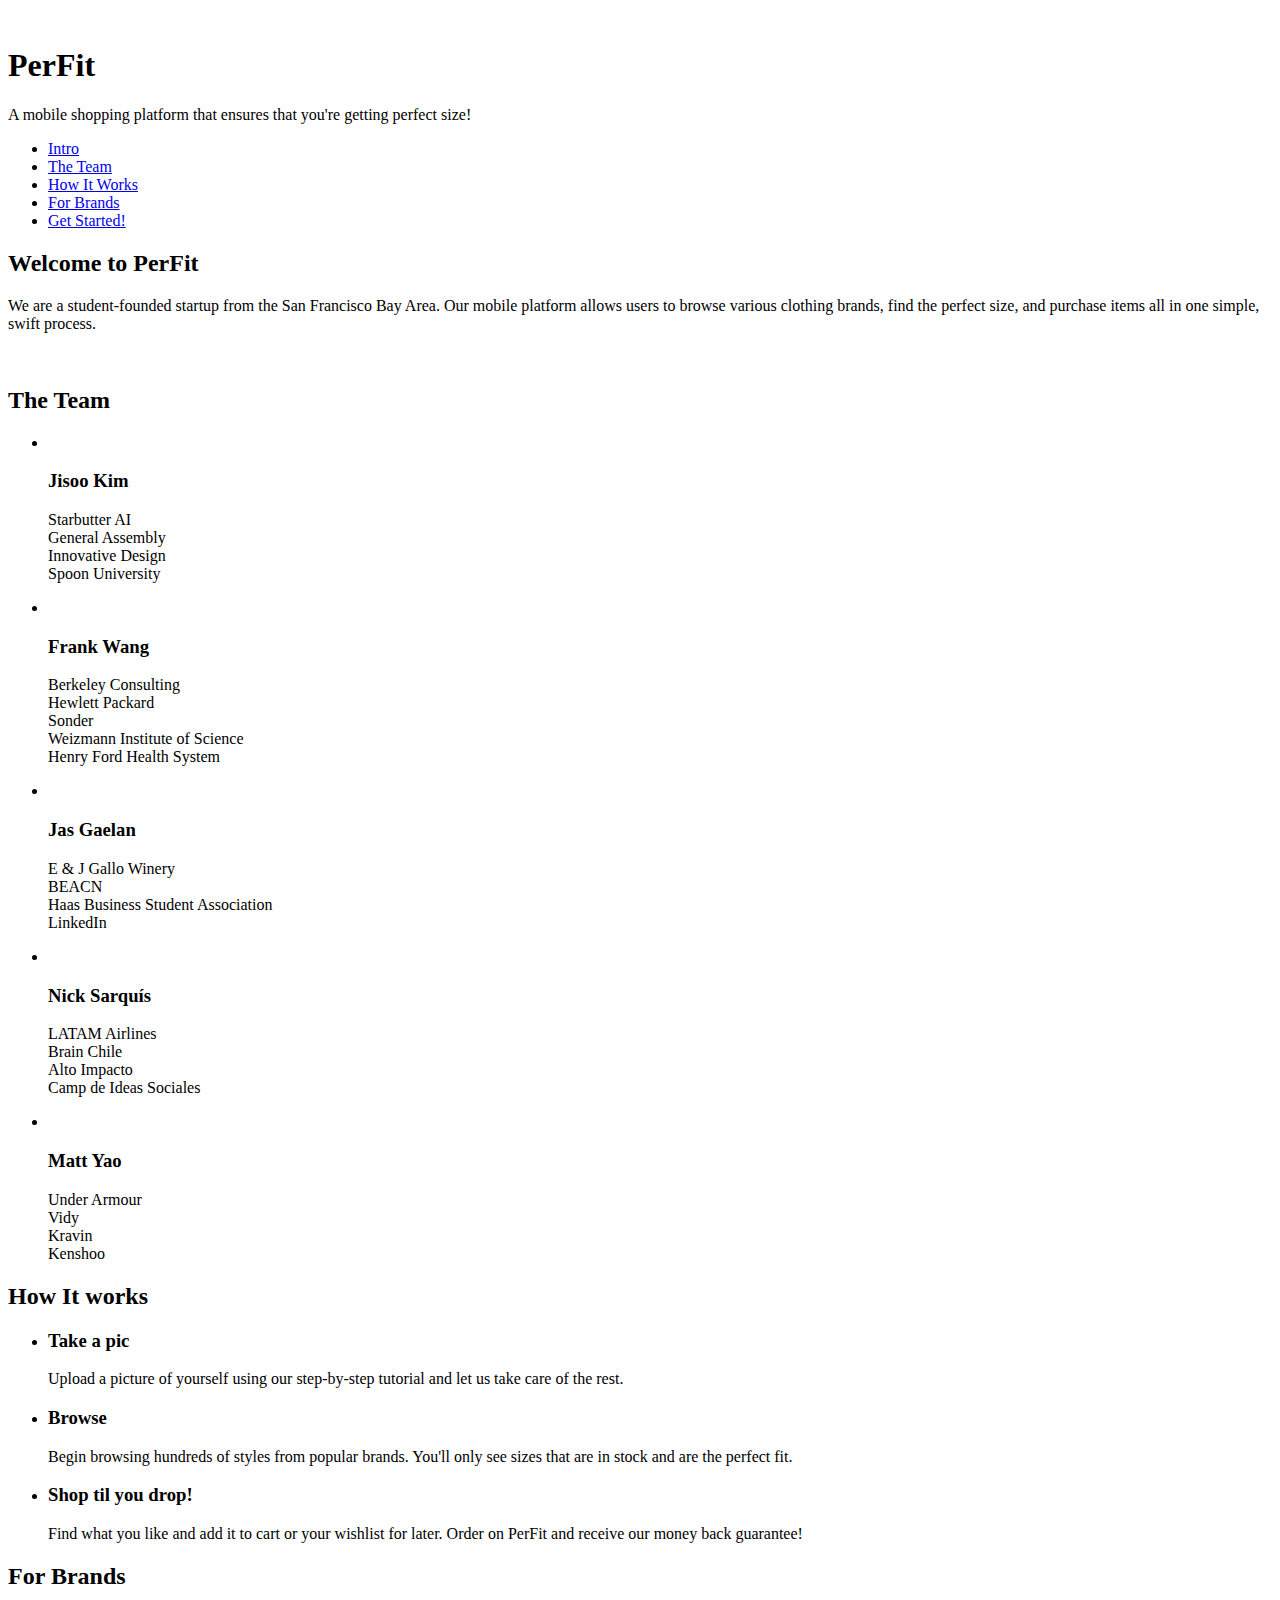
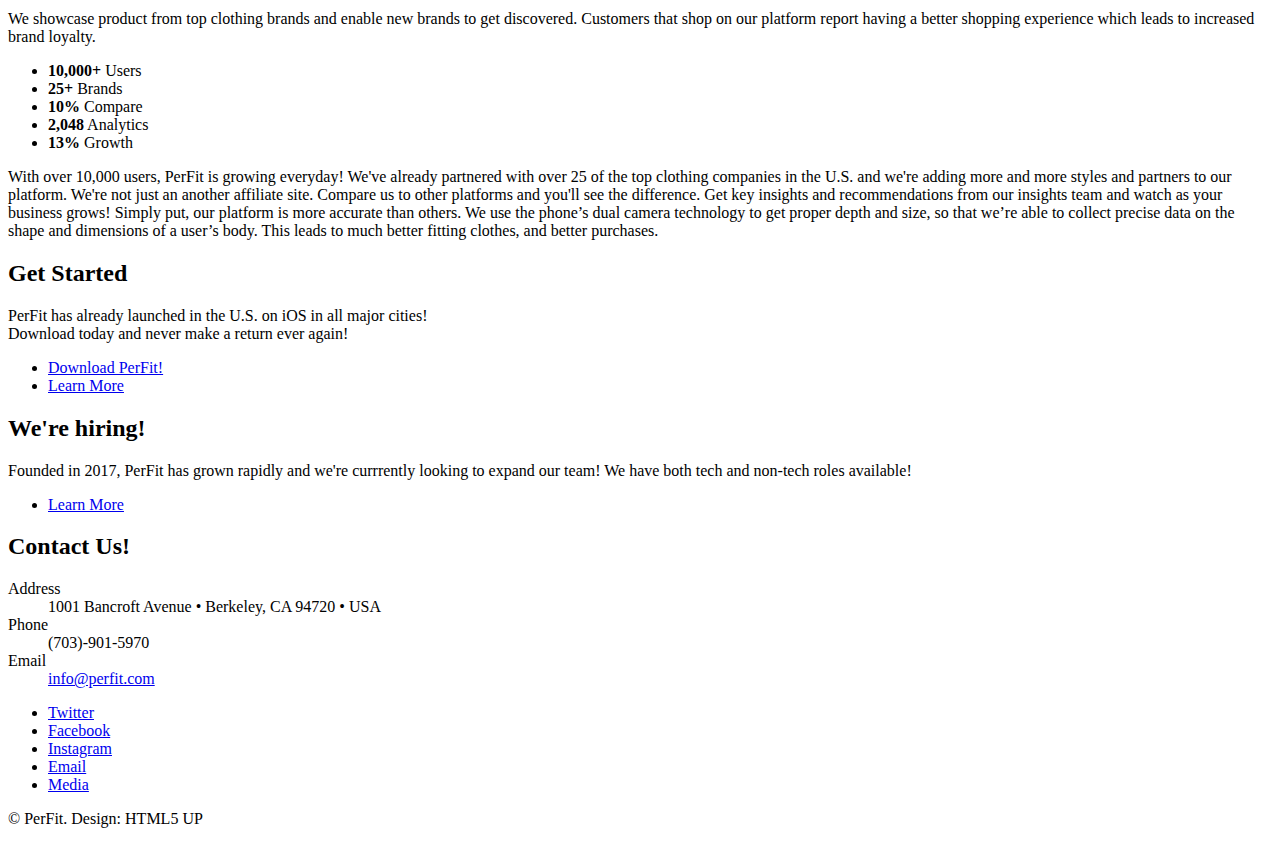
==== index.html @ 1f57231e "changed header" ====
<!DOCTYPE HTML>
<!--
	Stellar by HTML5 UP
	html5up.net | @ajlkn
	Free for personal and commercial use under the CCA 3.0 license (html5up.net/license)
-->
<html>
	<head>
		<title>PerFit</title>
		<meta charset="utf-8" />
		<meta name="viewport" content="width=device-width, initial-scale=1" />
		<!--[if lte IE 8]><script src="assets/js/ie/html5shiv.js"></script><![endif]-->
		<link rel="stylesheet" href="assets/css/main.css" />
		<!--[if lte IE 9]><link rel="stylesheet" href="assets/css/ie9.css" /><![endif]-->
		<!--[if lte IE 8]><link rel="stylesheet" href="assets/css/ie8.css" /><![endif]-->
	</head>
	<body>

		<!-- Wrapper -->
			<div id="wrapper">

				<!-- Header -->
					<header id="header" class="alt">
						<span class="logo"><img src="images/logo.svg" alt="" /></span>
						<h1>PerFit</h1>
						<p>A mobile shopping platform that ensures that you're getting perfect size!</p>
					</header>

				<!-- Nav -->
					<nav id="nav">
						<ul>
							<li><a href="#intro" class="active">Intro</a></li>
							<li><a href="#team">The Team</a></li>
							<li><a href="#first">How It Works</a></li>
							<li><a href="#second">For Brands</a></li>
							<li><a href="#cta">Get Started!</a></li>
						</ul>
					</nav>

				<!-- Main -->
					<div id="main">

						<!-- Introduction -->
							<section id="intro" class="main">
								<div class="spotlight">
									<div class="content">
										<header class="major">
											<h2>Welcome to PerFit</h2>
										</header>
										<p>We are a student-founded startup from the San Francisco Bay Area. Our mobile platform allows users to browse various clothing brands, find the perfect size, and purchase items all in one simple, swift process.</p>
										<!-- <ul class="actions">
											<li><a href="generic.html" class="button">Learn More</a></li>
										</ul> -->
									</div>
									<span class="image"><img src="images/perfit.jpg" alt="" /></span>
								</div>
							</section>
						<!-- Team Section -->
							<section id="team" class="main special">
								<header class="major">
									<h2>The Team</h2>
								</header>
								<ul class="features">
									<li>
										<span class="image"><img src="images/jisoo.jpg" alt="" /></span>
										<h3>Jisoo Kim</h3>
										<p>Starbutter AI </br> General Assembly </br> Innovative Design </br> Spoon University</p>
									</li>
									<li>
										<span class="image"><img src="images/frank.jpg" alt="" /></span>
										<h3>Frank Wang</h3>
										<p>Berkeley Consulting </br> Hewlett Packard </br> Sonder </br> Weizmann Institute of Science </br> Henry Ford Health System</p>
									</li>
									<li>
										<span class="image"><img src="images/jas.jpg" alt="" /></span>
										<h3>Jas Gaelan</h3>
										<p>E & J Gallo Winery </br> BEACN </br> Haas Business Student Association </br> LinkedIn</p>
									</li>
									<li>
										<span class="image"><img src="images/nick.jpg" alt="" /></span>
										<h3>Nick Sarquís</h3>
										<p>LATAM Airlines </br> Brain Chile </br>  Alto Impacto </br>  Camp de Ideas Sociales</p>
									</li>
									<li>
										<span class="image"><img src="images/matt.jpg" alt="" /></span>
										<h3>Matt Yao</h3>
										<p>Under Armour </br> Vidy </br> Kravin </br> Kenshoo</p>
									</li>
								</ul>
								<!-- <footer class="major">
									<ul class="actions">
										<li><a href="generic.html" class="button">Learn More</a></li>
									</ul>
								</footer> -->
							</section>
						<!-- First Section -->
							<section id="first" class="main special">
								<header class="major">
									<h2>How It works</h2>
								</header>
								<ul class="features">
									<li>
										<span class="icon major style1 fa-camera"></span>
										<h3>Take a pic</h3>
										<p>Upload a picture of yourself using our step-by-step tutorial and let us take care of the rest.</p>
									</li>
									<li>
										<span class="icon major style3 fa-database"></span>
										<h3>Browse</h3>
										<p>Begin browsing hundreds of styles from popular brands. You'll only see sizes that are in stock and are the perfect fit.</p>
									</li>
									<li>
										<span class="icon major style5 fa-smile-o"></span>
										<h3>Shop til you drop!</h3>
										<p>Find what you like and add it to cart or your wishlist for later. Order on PerFit and receive our money back guarantee!</p>
									</li>
								</ul>
								<!-- <footer class="major">
									<ul class="actions">
										<li><a href="generic.html" class="button">Learn More</a></li>
									</ul>
								</footer> -->
							</section>

						<!-- Second Section -->
							<section id="second" class="main special">
								<header class="major">
									<h2>For Brands</h2>
									<p>We showcase product from top clothing brands and enable new brands to get discovered. Customers that shop on our platform report having a better shopping experience which leads to increased brand loyalty. 
								</header>
								<ul class="statistics">
									<li class="style1">
										<span class="icon fa-user"></span>
										<strong>10,000+</strong> Users
									</li>
									<li class="style4">
										<span class="icon fa-building"></span>
										<strong>25+</strong> Brands
									</li>
									<li class="style2">
										<span class="icon fa-signal"></span>
										<strong>10%</strong> Compare
									</li>
									<li class="style3">
										<span class="icon fa-code-fork"></span>
										<strong>2,048</strong> Analytics
									</li>
									<li class="style5">
										<span class="icon fa-line-chart"></span>
										<strong>13%</strong> Growth 
									</li>
								</ul>
								<p class="content">With over 10,000 users, PerFit is growing everyday! We've already partnered with over 25 of the top clothing companies in the U.S. and we're adding more and more styles and partners to our platform. We're not just an another affiliate site. Compare us to other platforms and you'll see the difference. Get key insights and recommendations from our insights team and watch as your business grows! Simply put, our platform is more accurate than others. We use the phone’s dual camera technology to get proper depth and size, so that we’re able to collect precise data on the shape and dimensions of a user’s body. This leads to much better fitting clothes, and better purchases. </p>
								<!-- <footer class="major">
									<ul class="actions">
										<li><a href="generic.html" class="button">Learn More</a></li>
									</ul>
								</footer> -->
							</section>

						<!-- Get Started -->
							<section id="cta" class="main special">
								<header class="major">
									<h2>Get Started</h2>
									<p>PerFit has already launched in the U.S. on iOS in all major cities! </br> Download today and never make a return ever again!</p>
								</header>
								<footer class="major">
									<ul class="actions">
										<li><a href="generic.html" class="button special">Download PerFit!</a></li>
										<li><a href="#" class="button">Learn More</a></li>
									</ul>
								</footer>
							</section>

					</div>

				<!-- Footer -->
					<footer id="footer">
						<section>
							<h2>We're hiring!</h2>
							<p>Founded in 2017, PerFit has grown rapidly and we're currrently looking to expand our team! We have both tech and non-tech roles available!</p>
							<ul class="actions">
								<li><a href="#" class="button">Learn More</a></li>
							</ul>
						</section>
						<section>
							<h2>Contact Us!</h2>
							<dl class="alt">
								<dt>Address</dt>
								<dd>1001 Bancroft Avenue &bull; Berkeley, CA 94720 &bull; USA</dd>
								<dt>Phone</dt>
								<dd>(703)-901-5970</dd>
								<dt>Email</dt>
								<dd><a href="mailto:info@perfit.com">info@perfit.com</a></dd>
							</dl>
							<ul class="icons">
								<li><a href="#" class="icon fa-twitter alt"><span class="label">Twitter</span></a></li>
								<li><a href="#" class="icon fa-facebook alt"><span class="label">Facebook</span></a></li>
								<li><a href="#" class="icon fa-instagram alt"><span class="label">Instagram</span></a></li>
								<li><a href="#" class="icon fa-inbox alt"><span class="label">Email</span></a></li>
								<li><a href="#" class="icon fa-newspaper-o alt"><span class="label">Media</span></a></li>
							</ul>
						</section>
						<p class="copyright">&copy; PerFit. Design: HTML5 UP</p>
					</footer>

			</div>

		<!-- Scripts -->
			<script src="assets/js/jquery.min.js"></script>
			<script src="assets/js/jquery.scrollex.min.js"></script>
			<script src="assets/js/jquery.scrolly.min.js"></script>
			<script src="assets/js/skel.min.js"></script>
			<script src="assets/js/util.js"></script>
			<!--[if lte IE 8]><script src="assets/js/ie/respond.min.js"></script><![endif]-->
			<script src="assets/js/main.js"></script>

	</body>
</html>
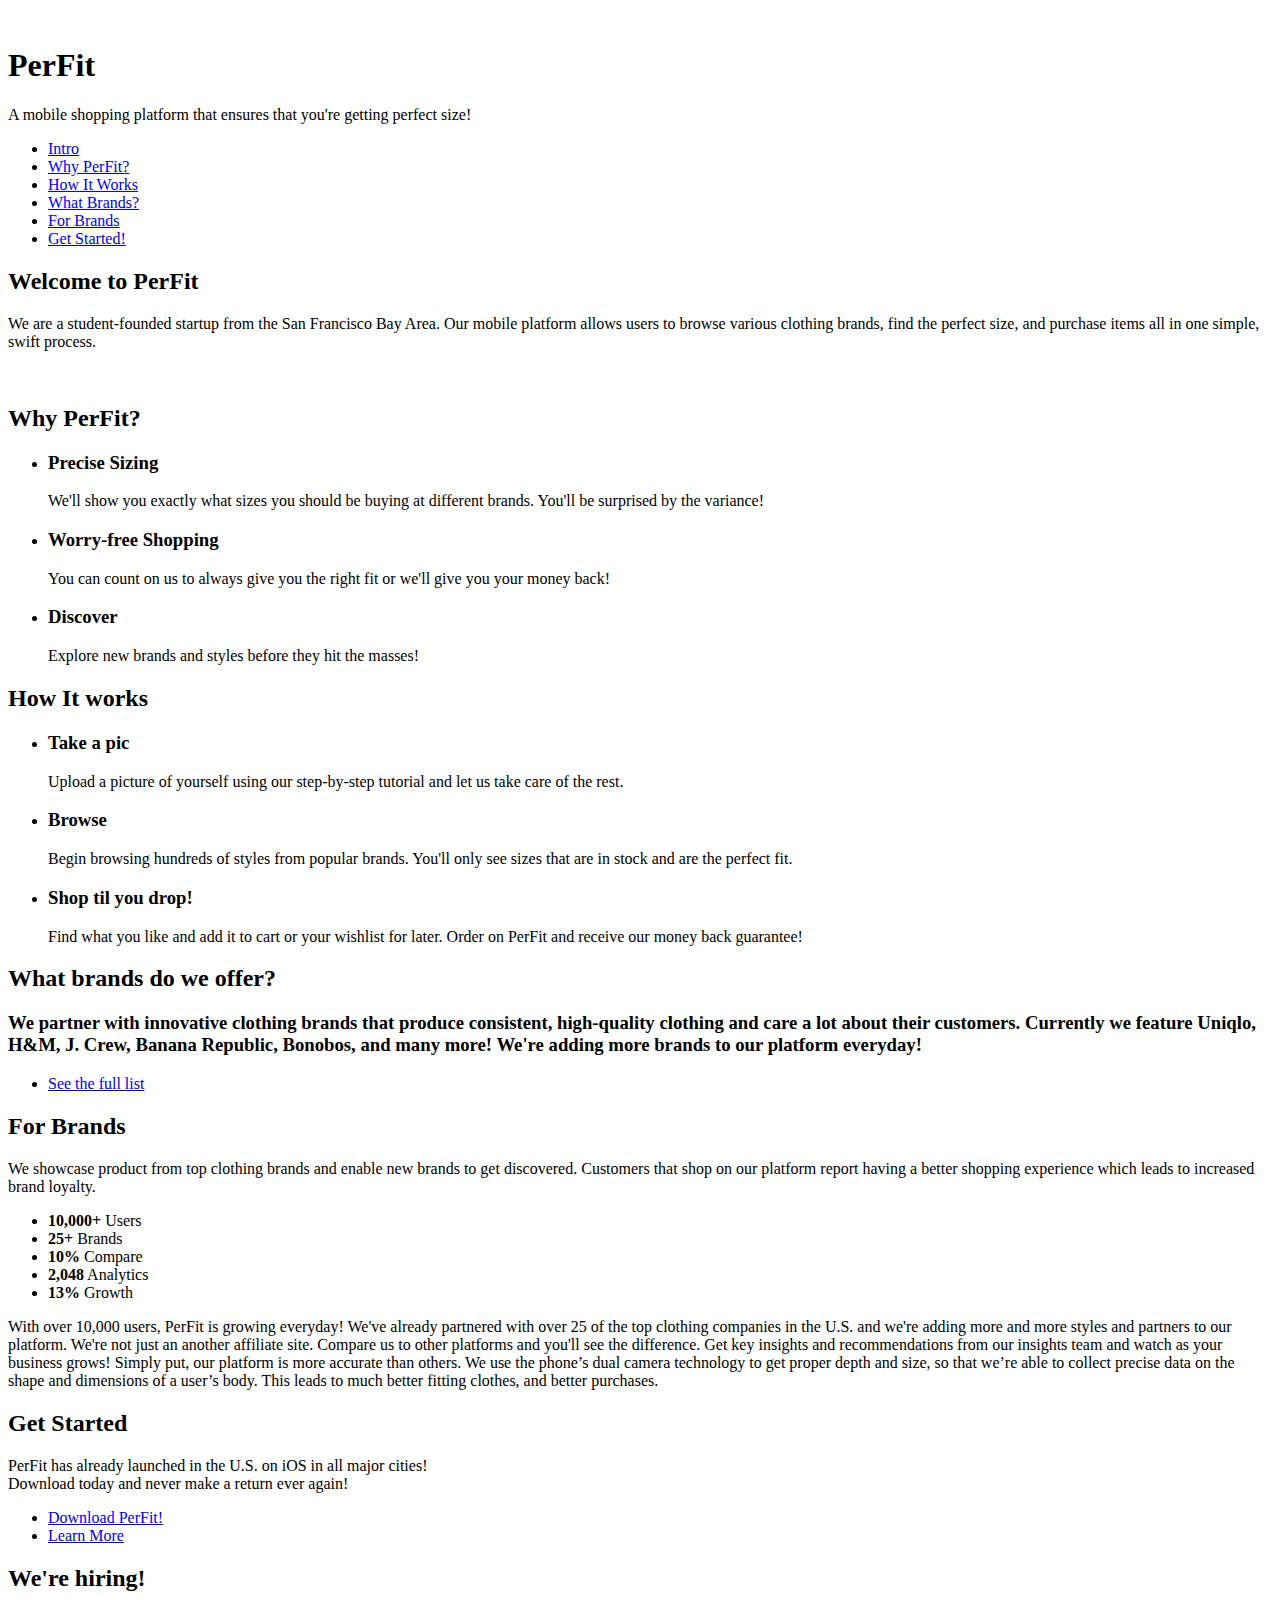
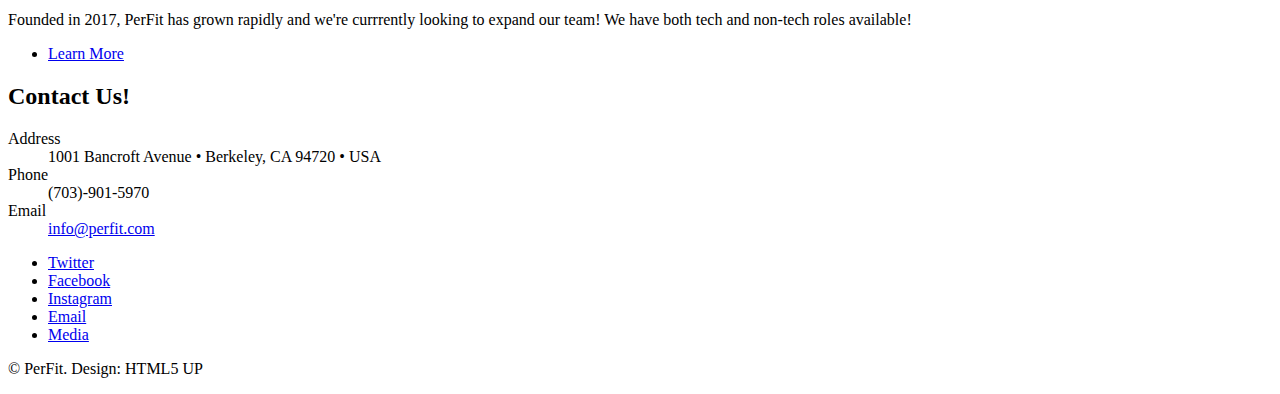
==== commit dcdb5733: "made some changes" ====
--- a/index.html
+++ b/index.html
@@ -30,8 +30,10 @@
 					<nav id="nav">
 						<ul>
 							<li><a href="#intro" class="active">Intro</a></li>
-							<li><a href="#team">The Team</a></li>
+							<li><a href="#why">Why PerFit?</a></li>
 							<li><a href="#first">How It Works</a></li>
+							<li><a href="#brand">What Brands?</a></li>
+							<!-- <li><a href="#team">The Team</a></li> -->
 							<li><a href="#second">For Brands</a></li>
 							<li><a href="#cta">Get Started!</a></li>
 						</ul>
@@ -39,7 +41,6 @@
 
 				<!-- Main -->
 					<div id="main">
-
 						<!-- Introduction -->
 							<section id="intro" class="main">
 								<div class="spotlight">
@@ -55,8 +56,91 @@
 									<span class="image"><img src="images/perfit.jpg" alt="" /></span>
 								</div>
 							</section>
-						<!-- Team Section -->
-							<section id="team" class="main special">
+							<section id="why" class="main special">
+								<header class="major">
+									<h2>Why PerFit?</h2>
+								</header>
+								<ul class="features">
+									<li>
+										<span class="icon major style1 fa-magic"></span>
+										<h3>Precise Sizing</h3>
+										<p>We'll show you exactly what sizes you should be buying at different brands. You'll be surprised by the variance!</p>
+									</li>
+									<li>
+										<span class="icon major style3 fa-cart-plus"></span>
+										<h3>Worry-free Shopping</h3>
+										<p>You can count on us to always give you the right fit or we'll give you your money back!</p>
+									</li>
+									<li>
+										<span class="icon major style5 fa-heart-o"></span>
+										<h3>Discover</h3>
+										<p>Explore new brands and styles before they hit the masses!</p>
+									</li>
+								</ul>
+								<!-- <footer class="major">
+									<ul class="actions">
+										<li><a href="generic.html" class="button">Learn More</a></li>
+									</ul>
+								</footer> -->
+							</section>
+						<!-- First Section -->
+							<section id="first" class="main special">
+								<header class="major">
+									<h2>How It works</h2>
+								</header>
+								<ul class="features">
+									<li>
+										<span class="icon major style1 fa-camera"></span>
+										<h3>Take a pic</h3>
+										<p>Upload a picture of yourself using our step-by-step tutorial and let us take care of the rest.</p>
+									</li>
+									<li>
+										<span class="icon major style3 fa-database"></span>
+										<h3>Browse</h3>
+										<p>Begin browsing hundreds of styles from popular brands. You'll only see sizes that are in stock and are the perfect fit.</p>
+									</li>
+									<li>
+										<span class="icon major style5 fa-smile-o"></span>
+										<h3>Shop til you drop!</h3>
+										<p>Find what you like and add it to cart or your wishlist for later. Order on PerFit and receive our money back guarantee!</p>
+									</li>
+								</ul>
+								<!-- <footer class="major">
+									<ul class="actions">
+										<li><a href="generic.html" class="button">Learn More</a></li>
+									</ul>
+								</footer> -->
+							<!-- </section>
+							<section id="tech" class="main special">
+								<div class="spotlight">
+									<span class="image"><img src="images/perfit.jpg" alt="" /></span>
+									<div class="content">
+										<header class="major">
+											<h2>Technology</h2>
+										</header>
+										<p>We are a student-founded startup from the San Francisco Bay Area. Our mobile platform allows users to browse various clothing brands, find the perfect size, and purchase items all in one simple, swift process.</p>
+										<ul class="actions">
+											<li><a href="generic.html" class="button">Learn More</a></li>
+										</ul> -->
+									<!-- </div> -->
+								<!-- </div> -->
+							<!-- </section>  -->
+							<section id="brand" class="main special">
+								<div class="spotlight">
+									<div class="content">
+										<header class="major">
+											<h2>What brands do we offer?</h2>
+										</header>
+										<h3>We partner with innovative clothing brands that produce consistent, high-quality clothing and care a lot about their customers. Currently we feature Uniqlo, H&M, J. Crew, Banana Republic, Bonobos, and many more! We're adding more brands to our platform everyday!</h3>
+										<ul class="actions">
+											<li><a href="generic.html" class="button">See the full list</a></li>
+										</ul>
+									</div>
+									<!-- <span class="image"><img src="images/perfit.jpg" alt="" /></span> -->
+								</div>
+							</section>
+						<!-- Team Section
+						<! 	<section id="team" class="main special">
 								<header class="major">
 									<h2>The Team</h2>
 								</header>
@@ -92,36 +176,7 @@
 										<li><a href="generic.html" class="button">Learn More</a></li>
 									</ul>
 								</footer> -->
-							</section>
-						<!-- First Section -->
-							<section id="first" class="main special">
-								<header class="major">
-									<h2>How It works</h2>
-								</header>
-								<ul class="features">
-									<li>
-										<span class="icon major style1 fa-camera"></span>
-										<h3>Take a pic</h3>
-										<p>Upload a picture of yourself using our step-by-step tutorial and let us take care of the rest.</p>
-									</li>
-									<li>
-										<span class="icon major style3 fa-database"></span>
-										<h3>Browse</h3>
-										<p>Begin browsing hundreds of styles from popular brands. You'll only see sizes that are in stock and are the perfect fit.</p>
-									</li>
-									<li>
-										<span class="icon major style5 fa-smile-o"></span>
-										<h3>Shop til you drop!</h3>
-										<p>Find what you like and add it to cart or your wishlist for later. Order on PerFit and receive our money back guarantee!</p>
-									</li>
-								</ul>
-								<!-- <footer class="major">
-									<ul class="actions">
-										<li><a href="generic.html" class="button">Learn More</a></li>
-									</ul>
-								</footer> -->
-							</section>
-
+							<!-- </section> -->
 						<!-- Second Section -->
 							<section id="second" class="main special">
 								<header class="major">
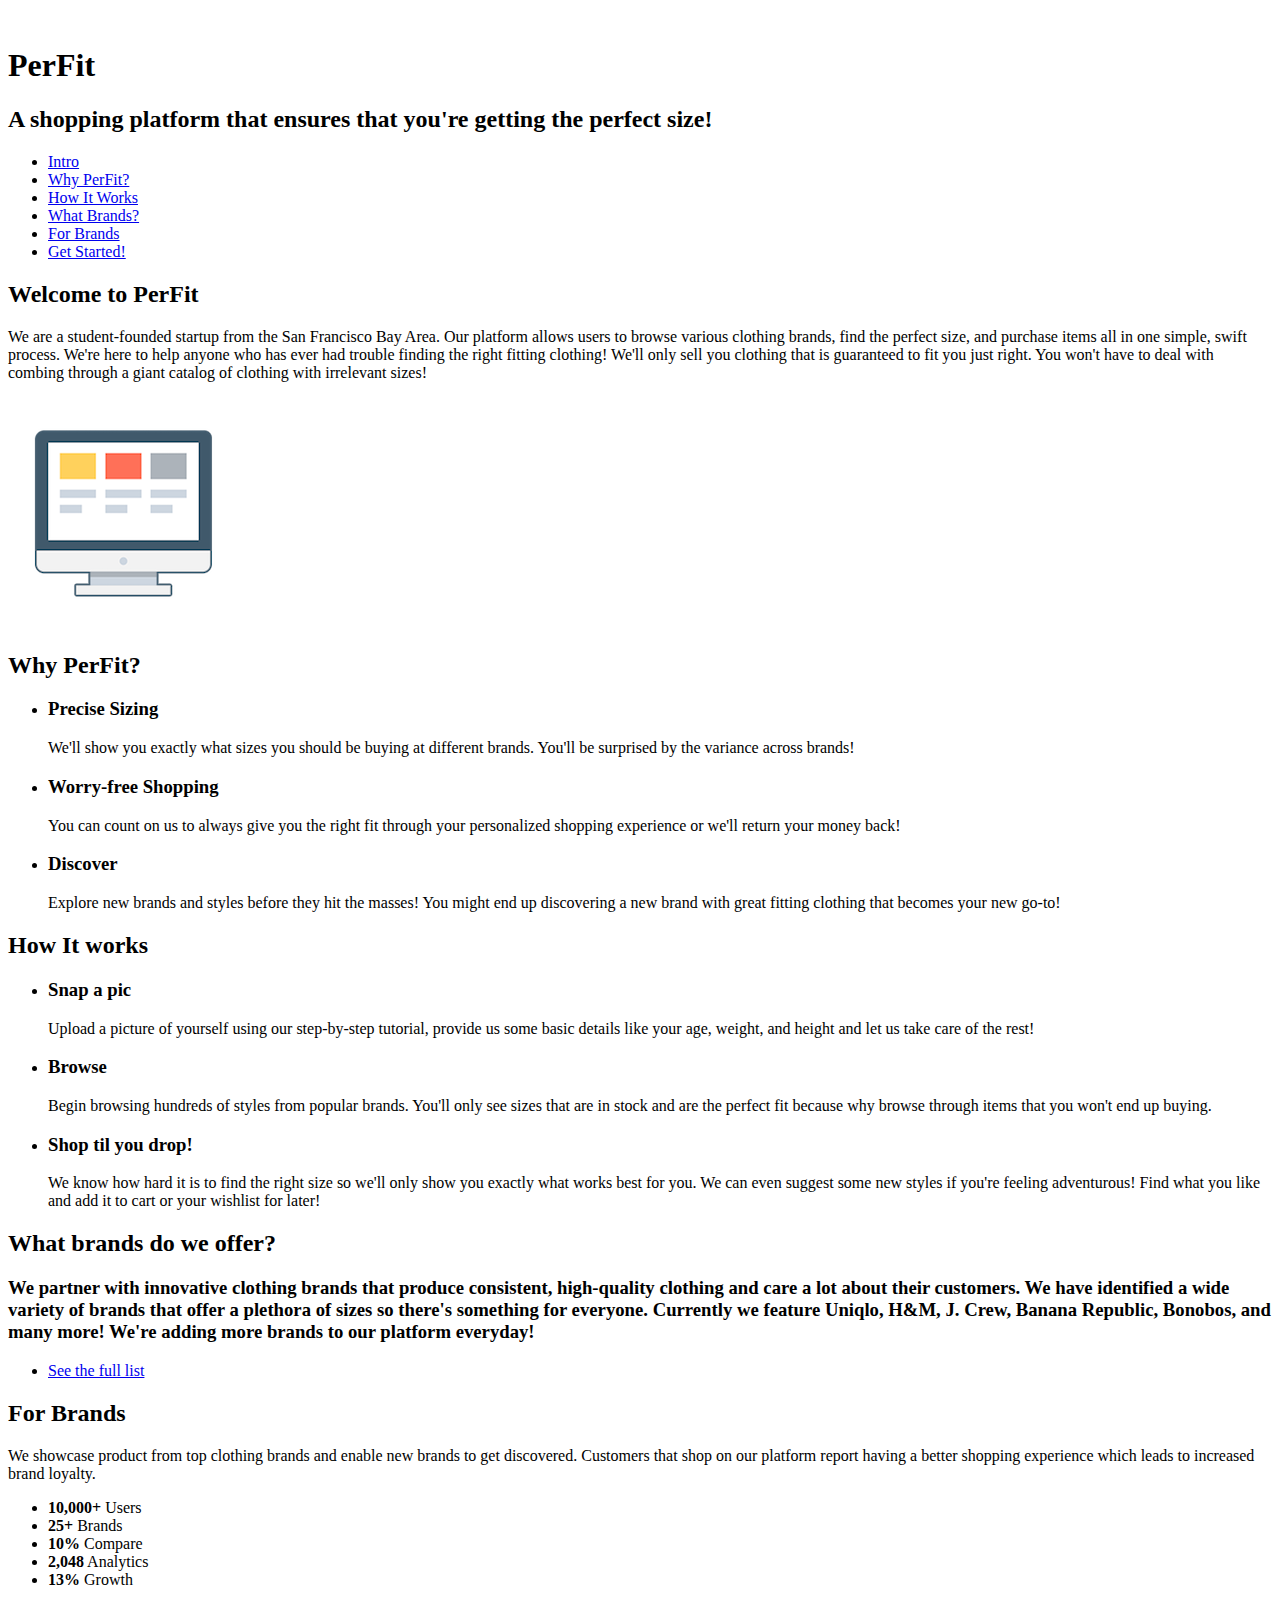
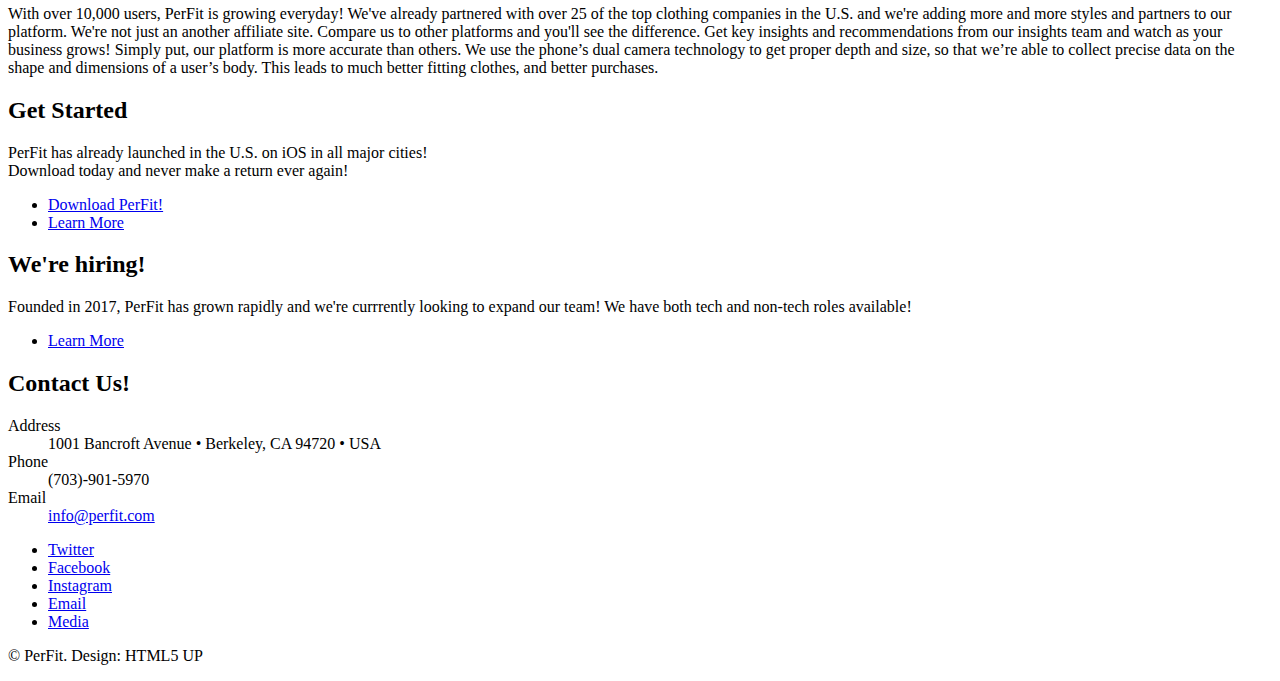
==== commit 51a4a8ea: "no longer mobile" ====
--- a/index.html
+++ b/index.html
@@ -23,7 +23,7 @@
 					<header id="header" class="alt">
 						<span class="logo"><img src="images/logo.svg" alt="" /></span>
 						<h1>PerFit</h1>
-						<p>A mobile shopping platform that ensures that you're getting perfect size!</p>
+						<h2>A shopping platform that ensures that you're getting the perfect size!</h2>
 					</header>
 
 				<!-- Nav -->
@@ -48,12 +48,12 @@
 										<header class="major">
 											<h2>Welcome to PerFit</h2>
 										</header>
-										<p>We are a student-founded startup from the San Francisco Bay Area. Our mobile platform allows users to browse various clothing brands, find the perfect size, and purchase items all in one simple, swift process.</p>
+										<p>We are a student-founded startup from the San Francisco Bay Area. Our platform allows users to browse various clothing brands, find the perfect size, and purchase items all in one simple, swift process. We're here to help anyone who has ever had trouble finding the right fitting clothing! We'll only sell you clothing that is guaranteed to fit you just right. You won't have to deal with combing through a giant catalog of clothing with irrelevant sizes!</p>
 										<!-- <ul class="actions">
 											<li><a href="generic.html" class="button">Learn More</a></li>
 										</ul> -->
 									</div>
-									<span class="image"><img src="images/perfit.jpg" alt="" /></span>
+									<span class="image"><img src="images/perfit.png" alt="" /></span>
 								</div>
 							</section>
 							<section id="why" class="main special">
@@ -64,17 +64,17 @@
 									<li>
 										<span class="icon major style1 fa-magic"></span>
 										<h3>Precise Sizing</h3>
-										<p>We'll show you exactly what sizes you should be buying at different brands. You'll be surprised by the variance!</p>
+										<p>We'll show you exactly what sizes you should be buying at different brands. You'll be surprised by the variance across brands!</p>
 									</li>
 									<li>
 										<span class="icon major style3 fa-cart-plus"></span>
 										<h3>Worry-free Shopping</h3>
-										<p>You can count on us to always give you the right fit or we'll give you your money back!</p>
+										<p>You can count on us to always give you the right fit through your personalized shopping experience or we'll return your money back!</p>
 									</li>
 									<li>
 										<span class="icon major style5 fa-heart-o"></span>
 										<h3>Discover</h3>
-										<p>Explore new brands and styles before they hit the masses!</p>
+										<p>Explore new brands and styles before they hit the masses! You might end up discovering a new brand with great fitting clothing that becomes your new go-to!</p>
 									</li>
 								</ul>
 								<!-- <footer class="major">
@@ -91,18 +91,18 @@
 								<ul class="features">
 									<li>
 										<span class="icon major style1 fa-camera"></span>
-										<h3>Take a pic</h3>
-										<p>Upload a picture of yourself using our step-by-step tutorial and let us take care of the rest.</p>
+										<h3>Snap a pic</h3>
+										<p>Upload a picture of yourself using our step-by-step tutorial, provide us some basic details like your age, weight, and height and let us take care of the rest!</p>
 									</li>
 									<li>
 										<span class="icon major style3 fa-database"></span>
 										<h3>Browse</h3>
-										<p>Begin browsing hundreds of styles from popular brands. You'll only see sizes that are in stock and are the perfect fit.</p>
+										<p>Begin browsing hundreds of styles from popular brands. You'll only see sizes that are in stock and are the perfect fit because why browse through items that you won't end up buying. </p>
 									</li>
 									<li>
 										<span class="icon major style5 fa-smile-o"></span>
 										<h3>Shop til you drop!</h3>
-										<p>Find what you like and add it to cart or your wishlist for later. Order on PerFit and receive our money back guarantee!</p>
+										<p>We know how hard it is to find the right size so we'll only show you exactly what works best for you. We can even suggest some new styles if you're feeling adventurous! Find what you like and add it to cart or your wishlist for later!</p>
 									</li>
 								</ul>
 								<!-- <footer class="major">
@@ -131,7 +131,7 @@
 										<header class="major">
 											<h2>What brands do we offer?</h2>
 										</header>
-										<h3>We partner with innovative clothing brands that produce consistent, high-quality clothing and care a lot about their customers. Currently we feature Uniqlo, H&M, J. Crew, Banana Republic, Bonobos, and many more! We're adding more brands to our platform everyday!</h3>
+										<h3>We partner with innovative clothing brands that produce consistent, high-quality clothing and care a lot about their customers. We have identified a wide variety of brands that offer a plethora of sizes so there's something for everyone. Currently we feature Uniqlo, H&M, J. Crew, Banana Republic, Bonobos, and many more! We're adding more brands to our platform everyday!</h3>
 										<ul class="actions">
 											<li><a href="generic.html" class="button">See the full list</a></li>
 										</ul>
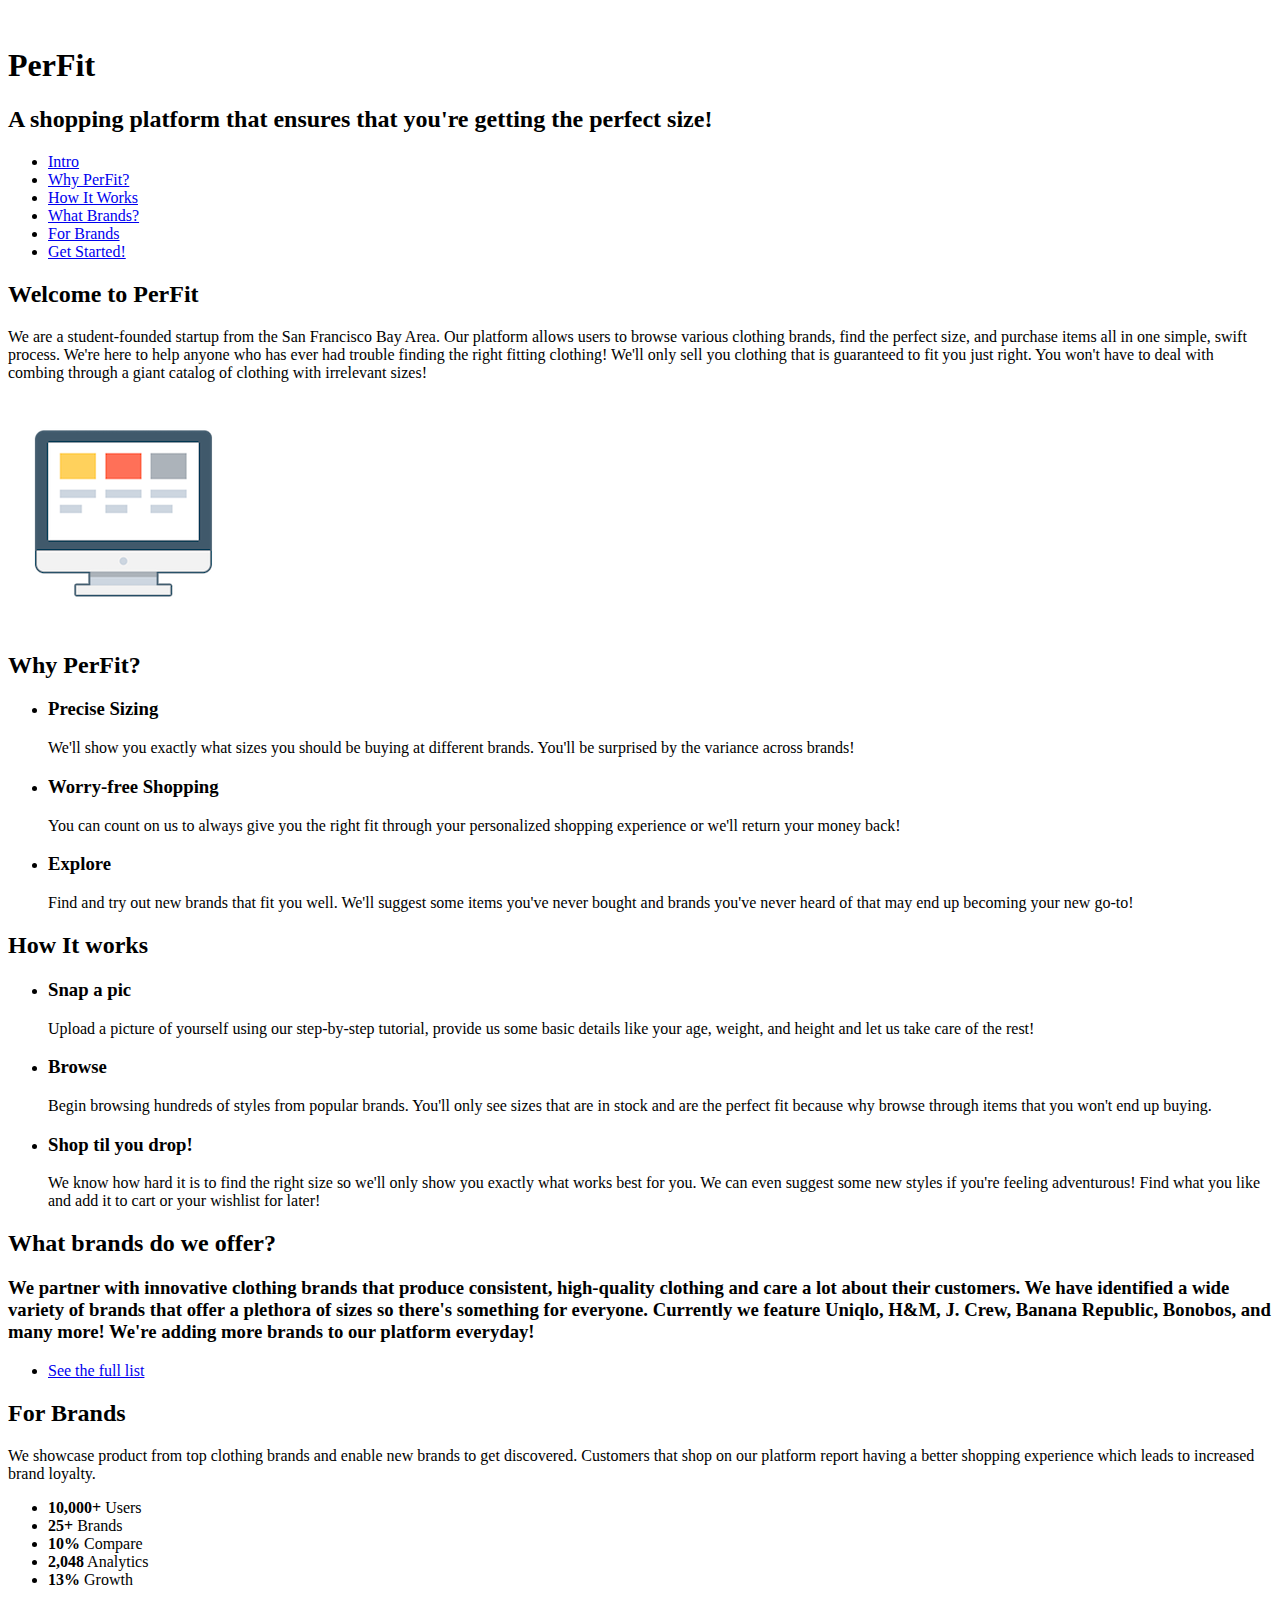
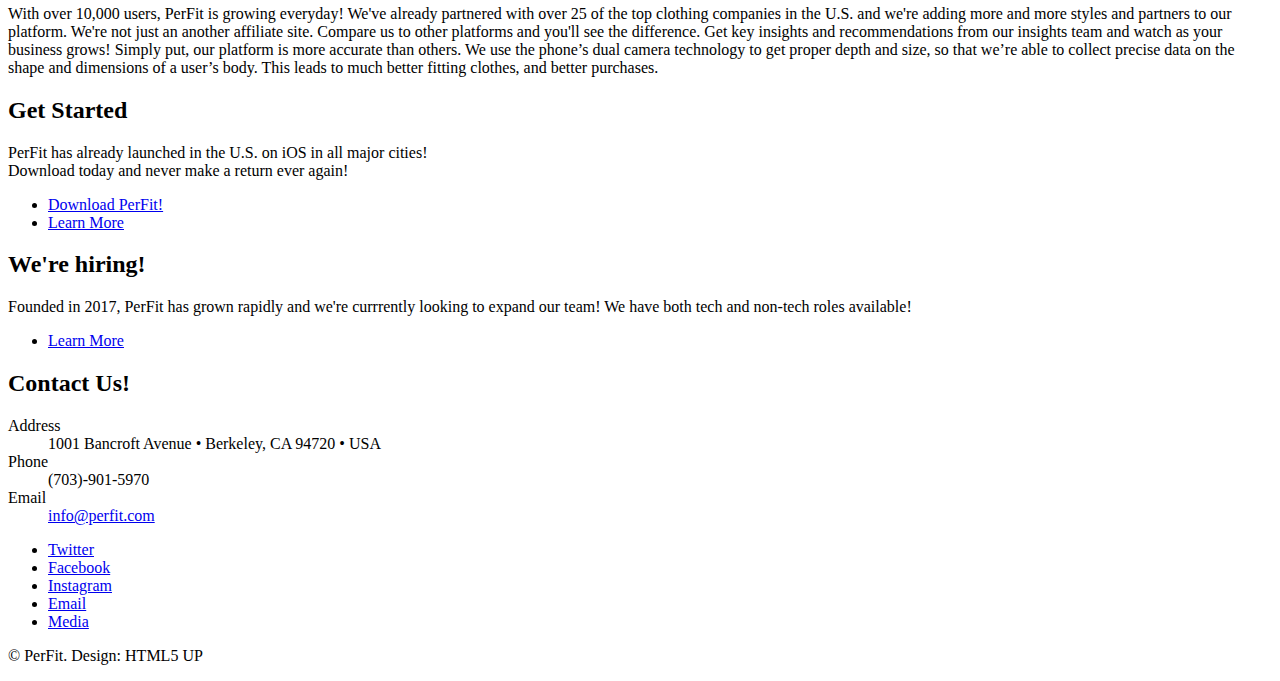
==== commit 32f9bbcc: "changed discver" ====
--- a/index.html
+++ b/index.html
@@ -73,8 +73,8 @@
 									</li>
 									<li>
 										<span class="icon major style5 fa-heart-o"></span>
-										<h3>Discover</h3>
-										<p>Explore new brands and styles before they hit the masses! You might end up discovering a new brand with great fitting clothing that becomes your new go-to!</p>
+										<h3>Explore</h3>
+										<p>Find and try out new brands that fit you well. We'll suggest some items you've never bought and brands you've never heard of that may end up becoming your new go-to!</p>
 									</li>
 								</ul>
 								<!-- <footer class="major">
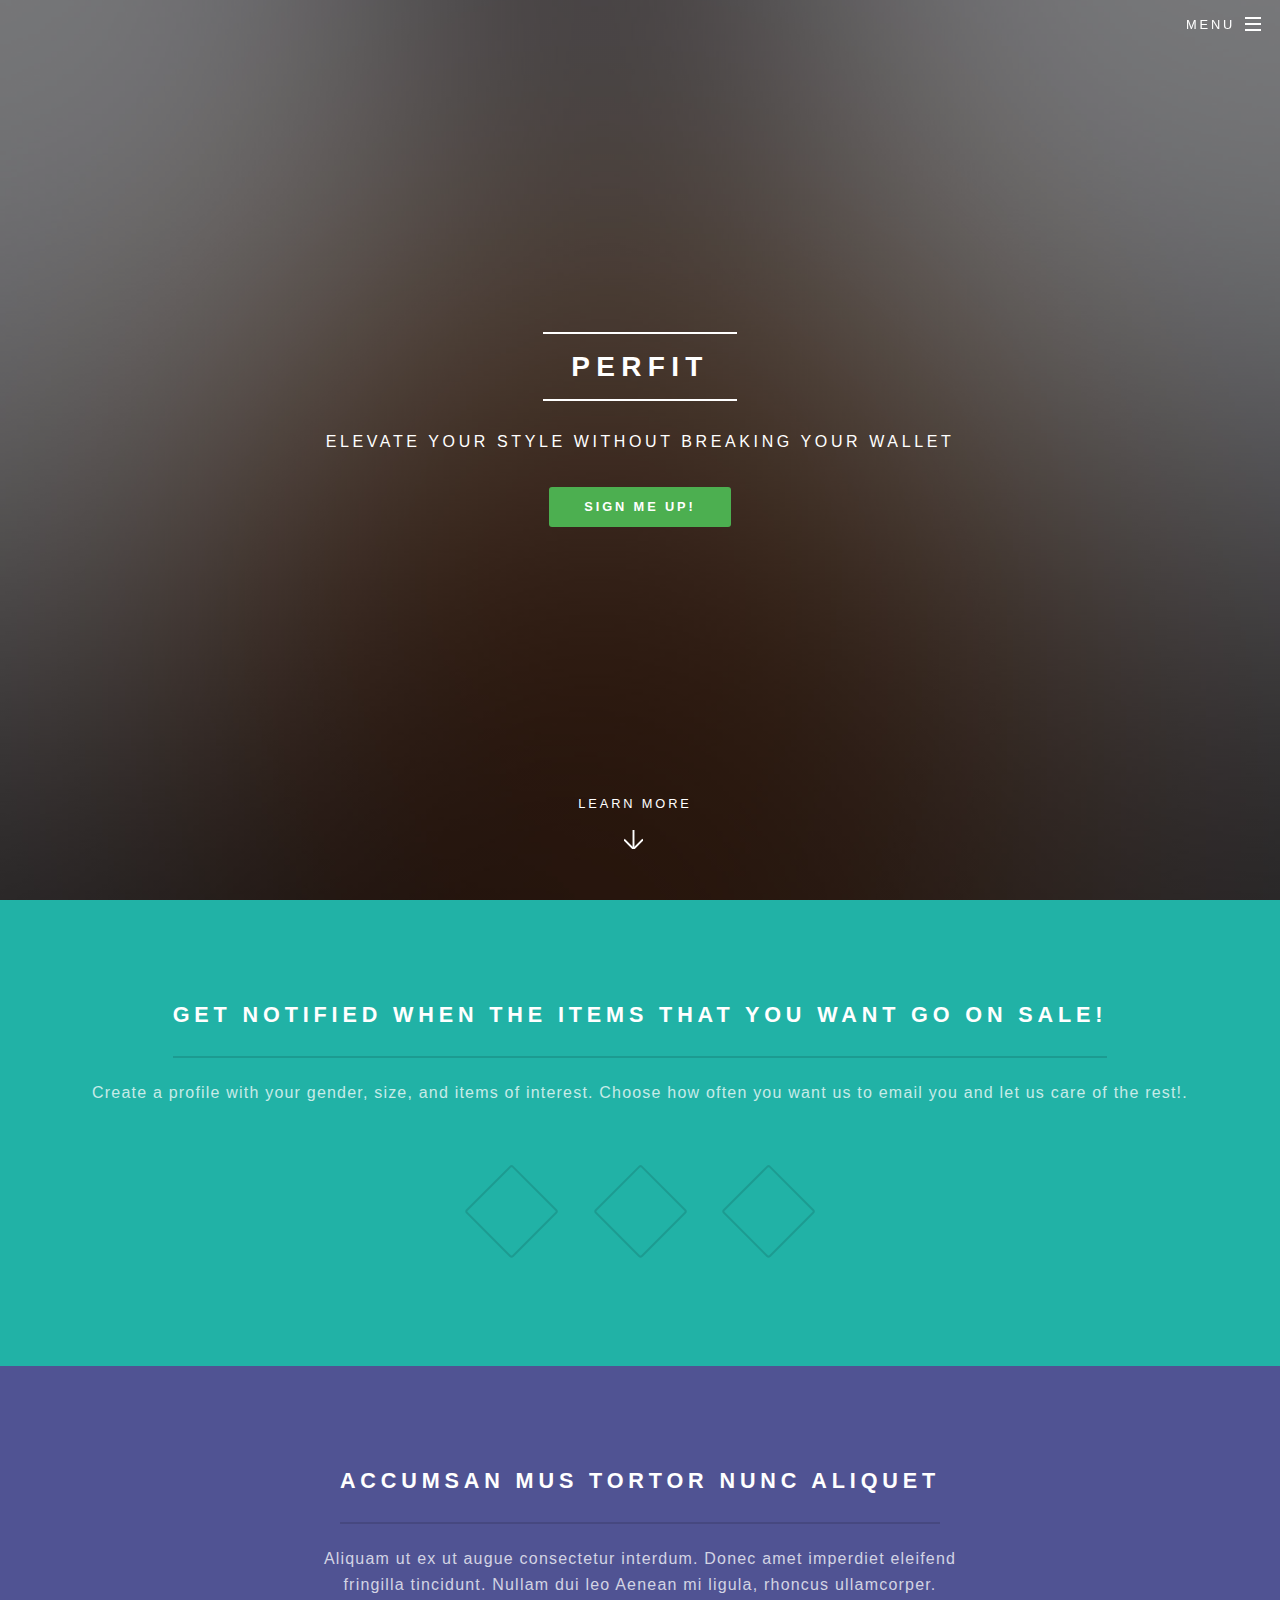
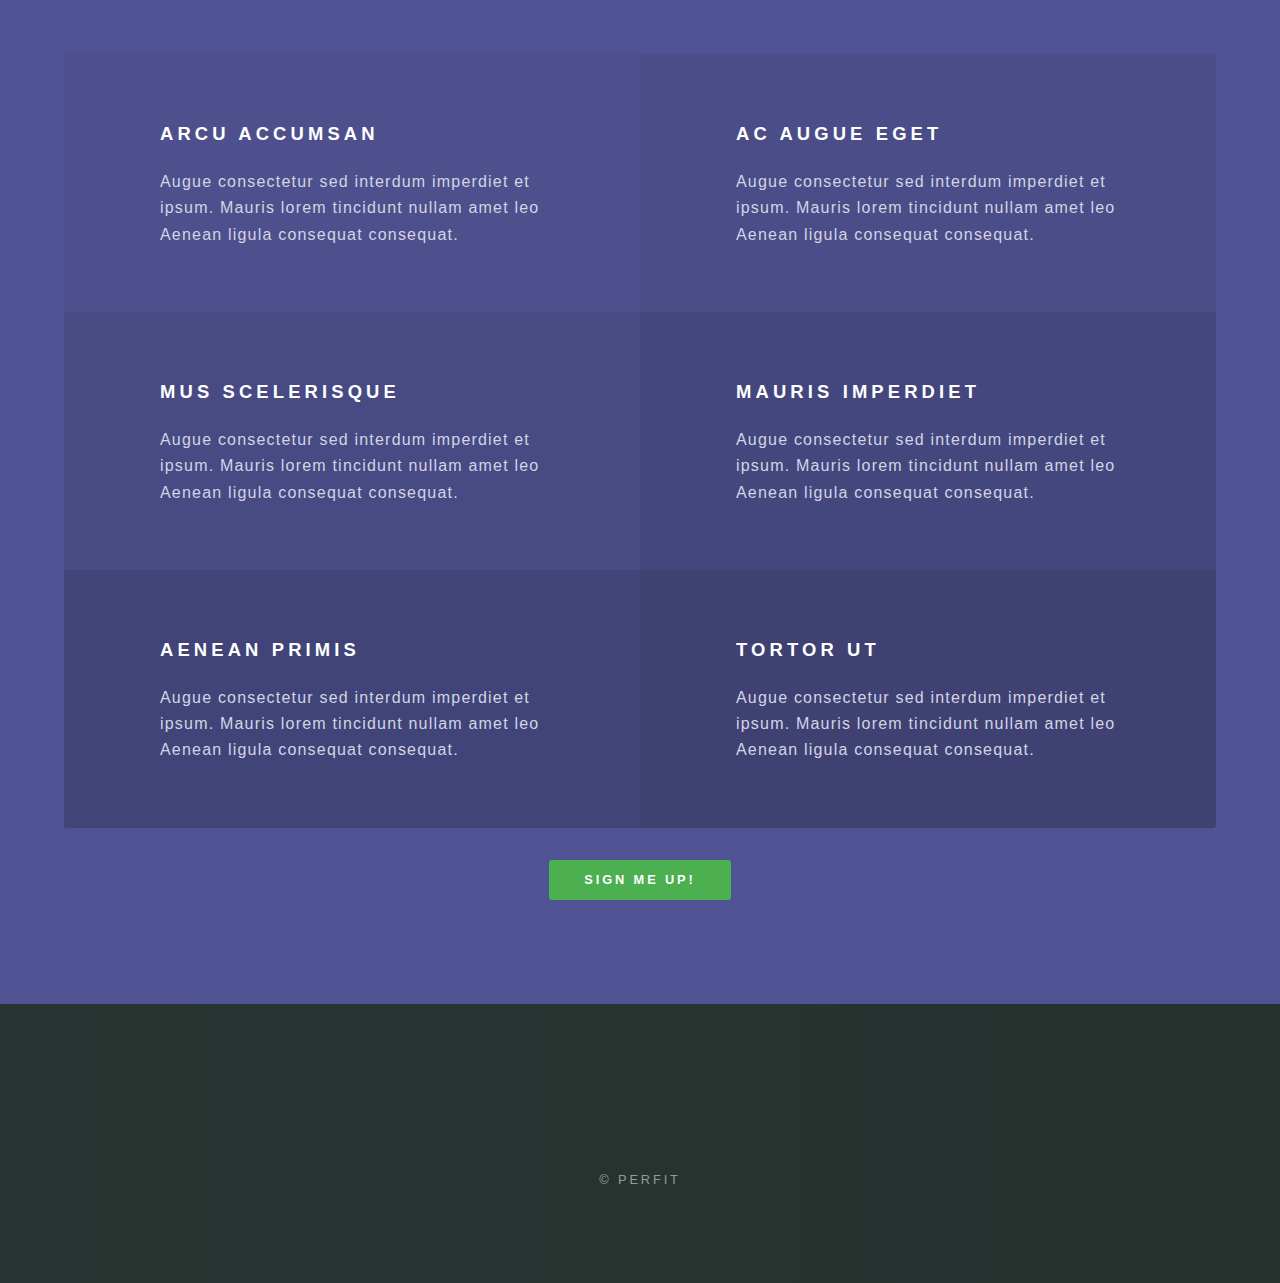
==== commit ae4f681d: "changed everything" ====
--- a/index.html
+++ b/index.html
@@ -1,262 +1,150 @@
 <!DOCTYPE HTML>
 <!--
-	Stellar by HTML5 UP
+	Spectral by HTML5 UP
 	html5up.net | @ajlkn
 	Free for personal and commercial use under the CCA 3.0 license (html5up.net/license)
 -->
 <html>
 	<head>
-		<title>PerFit</title>
+		<title>Spectral by HTML5 UP</title>
 		<meta charset="utf-8" />
 		<meta name="viewport" content="width=device-width, initial-scale=1" />
 		<!--[if lte IE 8]><script src="assets/js/ie/html5shiv.js"></script><![endif]-->
 		<link rel="stylesheet" href="assets/css/main.css" />
+		<!--[if lte IE 8]><link rel="stylesheet" href="assets/css/ie8.css" /><![endif]-->
 		<!--[if lte IE 9]><link rel="stylesheet" href="assets/css/ie9.css" /><![endif]-->
-		<!--[if lte IE 8]><link rel="stylesheet" href="assets/css/ie8.css" /><![endif]-->
 	</head>
-	<body>
+	<body class="landing">
 
-		<!-- Wrapper -->
-			<div id="wrapper">
+		<!-- Page Wrapper -->
+			<div id="page-wrapper">
 
 				<!-- Header -->
 					<header id="header" class="alt">
-						<span class="logo"><img src="images/logo.svg" alt="" /></span>
-						<h1>PerFit</h1>
-						<h2>A shopping platform that ensures that you're getting the perfect size!</h2>
+						<h1><a href="index.html">PerFit</a></h1>
+						<nav id="nav">
+							<ul>
+								<li class="special">
+									<a href="#menu" class="menuToggle"><span>Menu</span></a>
+									<div id="menu">
+										<ul>
+											<li><a href="index.html">Home</a></li>
+											<li><a href="signup.html">Sign Up</a></li>
+											<li><a href="login.html">Log In</a></li>
+											<!-- <li><a href="generic.html">Profile</a></li>
+											<li><a href="elements.html">Elements</a></li> -->
+											
+										</ul>
+									</div>
+								</li>
+							</ul>
+						</nav>
 					</header>
 
-				<!-- Nav -->
-					<nav id="nav">
-						<ul>
-							<li><a href="#intro" class="active">Intro</a></li>
-							<li><a href="#why">Why PerFit?</a></li>
-							<li><a href="#first">How It Works</a></li>
-							<li><a href="#brand">What Brands?</a></li>
-							<!-- <li><a href="#team">The Team</a></li> -->
-							<li><a href="#second">For Brands</a></li>
-							<li><a href="#cta">Get Started!</a></li>
-						</ul>
-					</nav>
+				<!-- Banner -->
+					<section id="banner">
+						<div class="inner">
+							<h2>PerFit</h2>
+							<p>Elevate your style without breaking your wallet</p>
+							<ul class="actions">
+								<li><a href="signup.html" class="button special">Sign Me Up!</a></li>
+							</ul>
+						</div>
+						<a href="#one" class="more scrolly">Learn More</a>
+					</section>
 
-				<!-- Main -->
-					<div id="main">
-						<!-- Introduction -->
-							<section id="intro" class="main">
-								<div class="spotlight">
-									<div class="content">
-										<header class="major">
-											<h2>Welcome to PerFit</h2>
-										</header>
-										<p>We are a student-founded startup from the San Francisco Bay Area. Our platform allows users to browse various clothing brands, find the perfect size, and purchase items all in one simple, swift process. We're here to help anyone who has ever had trouble finding the right fitting clothing! We'll only sell you clothing that is guaranteed to fit you just right. You won't have to deal with combing through a giant catalog of clothing with irrelevant sizes!</p>
-										<!-- <ul class="actions">
-											<li><a href="generic.html" class="button">Learn More</a></li>
-										</ul> -->
-									</div>
-									<span class="image"><img src="images/perfit.png" alt="" /></span>
-								</div>
-							</section>
-							<section id="why" class="main special">
-								<header class="major">
-									<h2>Why PerFit?</h2>
-								</header>
-								<ul class="features">
-									<li>
-										<span class="icon major style1 fa-magic"></span>
-										<h3>Precise Sizing</h3>
-										<p>We'll show you exactly what sizes you should be buying at different brands. You'll be surprised by the variance across brands!</p>
-									</li>
-									<li>
-										<span class="icon major style3 fa-cart-plus"></span>
-										<h3>Worry-free Shopping</h3>
-										<p>You can count on us to always give you the right fit through your personalized shopping experience or we'll return your money back!</p>
-									</li>
-									<li>
-										<span class="icon major style5 fa-heart-o"></span>
-										<h3>Explore</h3>
-										<p>Find and try out new brands that fit you well. We'll suggest some items you've never bought and brands you've never heard of that may end up becoming your new go-to!</p>
-									</li>
-								</ul>
-								<!-- <footer class="major">
-									<ul class="actions">
-										<li><a href="generic.html" class="button">Learn More</a></li>
-									</ul>
-								</footer> -->
-							</section>
-						<!-- First Section -->
-							<section id="first" class="main special">
-								<header class="major">
-									<h2>How It works</h2>
-								</header>
-								<ul class="features">
-									<li>
-										<span class="icon major style1 fa-camera"></span>
-										<h3>Snap a pic</h3>
-										<p>Upload a picture of yourself using our step-by-step tutorial, provide us some basic details like your age, weight, and height and let us take care of the rest!</p>
-									</li>
-									<li>
-										<span class="icon major style3 fa-database"></span>
-										<h3>Browse</h3>
-										<p>Begin browsing hundreds of styles from popular brands. You'll only see sizes that are in stock and are the perfect fit because why browse through items that you won't end up buying. </p>
-									</li>
-									<li>
-										<span class="icon major style5 fa-smile-o"></span>
-										<h3>Shop til you drop!</h3>
-										<p>We know how hard it is to find the right size so we'll only show you exactly what works best for you. We can even suggest some new styles if you're feeling adventurous! Find what you like and add it to cart or your wishlist for later!</p>
-									</li>
-								</ul>
-								<!-- <footer class="major">
-									<ul class="actions">
-										<li><a href="generic.html" class="button">Learn More</a></li>
-									</ul>
-								</footer> -->
-							<!-- </section>
-							<section id="tech" class="main special">
-								<div class="spotlight">
-									<span class="image"><img src="images/perfit.jpg" alt="" /></span>
-									<div class="content">
-										<header class="major">
-											<h2>Technology</h2>
-										</header>
-										<p>We are a student-founded startup from the San Francisco Bay Area. Our mobile platform allows users to browse various clothing brands, find the perfect size, and purchase items all in one simple, swift process.</p>
-										<ul class="actions">
-											<li><a href="generic.html" class="button">Learn More</a></li>
-										</ul> -->
-									<!-- </div> -->
-								<!-- </div> -->
-							<!-- </section>  -->
-							<section id="brand" class="main special">
-								<div class="spotlight">
-									<div class="content">
-										<header class="major">
-											<h2>What brands do we offer?</h2>
-										</header>
-										<h3>We partner with innovative clothing brands that produce consistent, high-quality clothing and care a lot about their customers. We have identified a wide variety of brands that offer a plethora of sizes so there's something for everyone. Currently we feature Uniqlo, H&M, J. Crew, Banana Republic, Bonobos, and many more! We're adding more brands to our platform everyday!</h3>
-										<ul class="actions">
-											<li><a href="generic.html" class="button">See the full list</a></li>
-										</ul>
-									</div>
-									<!-- <span class="image"><img src="images/perfit.jpg" alt="" /></span> -->
-								</div>
-							</section>
-						<!-- Team Section
-						<! 	<section id="team" class="main special">
-								<header class="major">
-									<h2>The Team</h2>
-								</header>
-								<ul class="features">
-									<li>
-										<span class="image"><img src="images/jisoo.jpg" alt="" /></span>
-										<h3>Jisoo Kim</h3>
-										<p>Starbutter AI </br> General Assembly </br> Innovative Design </br> Spoon University</p>
-									</li>
-									<li>
-										<span class="image"><img src="images/frank.jpg" alt="" /></span>
-										<h3>Frank Wang</h3>
-										<p>Berkeley Consulting </br> Hewlett Packard </br> Sonder </br> Weizmann Institute of Science </br> Henry Ford Health System</p>
-									</li>
-									<li>
-										<span class="image"><img src="images/jas.jpg" alt="" /></span>
-										<h3>Jas Gaelan</h3>
-										<p>E & J Gallo Winery </br> BEACN </br> Haas Business Student Association </br> LinkedIn</p>
-									</li>
-									<li>
-										<span class="image"><img src="images/nick.jpg" alt="" /></span>
-										<h3>Nick Sarquís</h3>
-										<p>LATAM Airlines </br> Brain Chile </br>  Alto Impacto </br>  Camp de Ideas Sociales</p>
-									</li>
-									<li>
-										<span class="image"><img src="images/matt.jpg" alt="" /></span>
-										<h3>Matt Yao</h3>
-										<p>Under Armour </br> Vidy </br> Kravin </br> Kenshoo</p>
-									</li>
-								</ul>
-								<!-- <footer class="major">
-									<ul class="actions">
-										<li><a href="generic.html" class="button">Learn More</a></li>
-									</ul>
-								</footer> -->
-							<!-- </section> -->
-						<!-- Second Section -->
-							<section id="second" class="main special">
-								<header class="major">
-									<h2>For Brands</h2>
-									<p>We showcase product from top clothing brands and enable new brands to get discovered. Customers that shop on our platform report having a better shopping experience which leads to increased brand loyalty. 
-								</header>
-								<ul class="statistics">
-									<li class="style1">
-										<span class="icon fa-user"></span>
-										<strong>10,000+</strong> Users
-									</li>
-									<li class="style4">
-										<span class="icon fa-building"></span>
-										<strong>25+</strong> Brands
-									</li>
-									<li class="style2">
-										<span class="icon fa-signal"></span>
-										<strong>10%</strong> Compare
-									</li>
-									<li class="style3">
-										<span class="icon fa-code-fork"></span>
-										<strong>2,048</strong> Analytics
-									</li>
-									<li class="style5">
-										<span class="icon fa-line-chart"></span>
-										<strong>13%</strong> Growth 
-									</li>
-								</ul>
-								<p class="content">With over 10,000 users, PerFit is growing everyday! We've already partnered with over 25 of the top clothing companies in the U.S. and we're adding more and more styles and partners to our platform. We're not just an another affiliate site. Compare us to other platforms and you'll see the difference. Get key insights and recommendations from our insights team and watch as your business grows! Simply put, our platform is more accurate than others. We use the phone’s dual camera technology to get proper depth and size, so that we’re able to collect precise data on the shape and dimensions of a user’s body. This leads to much better fitting clothes, and better purchases. </p>
-								<!-- <footer class="major">
-									<ul class="actions">
-										<li><a href="generic.html" class="button">Learn More</a></li>
-									</ul>
-								</footer> -->
-							</section>
+				<!-- One -->
+					<section id="one" class="wrapper style1 special">
+						<div class="inner">
+							<header class="major">
+								<h2>Get notified when the items that you want go on sale!</h2>
+								<p>Create a profile with your gender, size, and items of interest. Choose how often you want us to email you and let us care of the rest!.</p>
+							</header>
+							<ul class="icons major">
+								<li><span class="icon fa-diamond major style1"><span class="label">Lorem</span></span></li>
+								<li><span class="icon fa-heart-o major style2"><span class="label">Ipsum</span></span></li>
+								<li><span class="icon fa-code major style3"><span class="label">Dolor</span></span></li>
+							</ul>
+						</div>
+					</section>
 
-						<!-- Get Started -->
-							<section id="cta" class="main special">
-								<header class="major">
-									<h2>Get Started</h2>
-									<p>PerFit has already launched in the U.S. on iOS in all major cities! </br> Download today and never make a return ever again!</p>
-								</header>
-								<footer class="major">
-									<ul class="actions">
-										<li><a href="generic.html" class="button special">Download PerFit!</a></li>
-										<li><a href="#" class="button">Learn More</a></li>
-									</ul>
-								</footer>
-							</section>
+				<!-- Two -->
+					<section id="two" class="wrapper alt style2">
+						<!-- <section class="spotlight">
+							<div class="image"><img src="images/pic01.jpg" alt="" /></div><div class="content">
+								<h2>Magna primis lobortis<br />
+								sed ullamcorper</h2>
+								<p>Aliquam ut ex ut augue consectetur interdum. Donec hendrerit imperdiet. Mauris eleifend fringilla nullam aenean mi ligula.</p>
+							</div>
+						</section> -->
+						<!-- <section class="spotlight">
+							<div class="image"><img src="images/pic02.jpg" alt="" /></div><div class="content">
+								<h2>Tortor dolore feugiat<br />
+								elementum magna</h2>
+								<p>Aliquam ut ex ut augue consectetur interdum. Donec hendrerit imperdiet. Mauris eleifend fringilla nullam aenean mi ligula.</p>
+							</div>
+						</section> -->
+						<!-- <section class="spotlight">
+							<div class="image"><img src="images/pic03.jpg" alt="" /></div><div class="content">
+								<h2>Augue eleifend aliquet<br />
+								sed condimentum</h2>
+								<p>Aliquam ut ex ut augue consectetur interdum. Donec hendrerit imperdiet. Mauris eleifend fringilla nullam aenean mi ligula.</p>
+							</div>
+						</section> -->
+					</section>
 
-					</div>
-
+				<!-- Three -->
+					<section id="three" class="wrapper style3 special">
+						<div class="inner">
+							<header class="major">
+								<h2>Accumsan mus tortor nunc aliquet</h2>
+								<p>Aliquam ut ex ut augue consectetur interdum. Donec amet imperdiet eleifend<br />
+								fringilla tincidunt. Nullam dui leo Aenean mi ligula, rhoncus ullamcorper.</p>
+							</header>
+							<ul class="features">
+								<li class="icon fa-paper-plane-o">
+									<h3>Arcu accumsan</h3>
+									<p>Augue consectetur sed interdum imperdiet et ipsum. Mauris lorem tincidunt nullam amet leo Aenean ligula consequat consequat.</p>
+								</li>
+								<li class="icon fa-laptop">
+									<h3>Ac Augue Eget</h3>
+									<p>Augue consectetur sed interdum imperdiet et ipsum. Mauris lorem tincidunt nullam amet leo Aenean ligula consequat consequat.</p>
+								</li>
+								<li class="icon fa-code">
+									<h3>Mus Scelerisque</h3>
+									<p>Augue consectetur sed interdum imperdiet et ipsum. Mauris lorem tincidunt nullam amet leo Aenean ligula consequat consequat.</p>
+								</li>
+								<li class="icon fa-headphones">
+									<h3>Mauris Imperdiet</h3>
+									<p>Augue consectetur sed interdum imperdiet et ipsum. Mauris lorem tincidunt nullam amet leo Aenean ligula consequat consequat.</p>
+								</li>
+								<li class="icon fa-heart-o">
+									<h3>Aenean Primis</h3>
+									<p>Augue consectetur sed interdum imperdiet et ipsum. Mauris lorem tincidunt nullam amet leo Aenean ligula consequat consequat.</p>
+								</li>
+								<li class="icon fa-flag-o">
+									<h3>Tortor Ut</h3>
+									<p>Augue consectetur sed interdum imperdiet et ipsum. Mauris lorem tincidunt nullam amet leo Aenean ligula consequat consequat.</p>
+								</li>
+							</ul>
+							<ul class="actions">
+								<li><a href="signup.html" class="button special">Sign Me Up!</a></li>
+							</ul>
+						</div>
+					</section>
+				<!-- CTA -->
 				<!-- Footer -->
 					<footer id="footer">
-						<section>
-							<h2>We're hiring!</h2>
-							<p>Founded in 2017, PerFit has grown rapidly and we're currrently looking to expand our team! We have both tech and non-tech roles available!</p>
-							<ul class="actions">
-								<li><a href="#" class="button">Learn More</a></li>
-							</ul>
-						</section>
-						<section>
-							<h2>Contact Us!</h2>
-							<dl class="alt">
-								<dt>Address</dt>
-								<dd>1001 Bancroft Avenue &bull; Berkeley, CA 94720 &bull; USA</dd>
-								<dt>Phone</dt>
-								<dd>(703)-901-5970</dd>
-								<dt>Email</dt>
-								<dd><a href="mailto:info@perfit.com">info@perfit.com</a></dd>
-							</dl>
-							<ul class="icons">
-								<li><a href="#" class="icon fa-twitter alt"><span class="label">Twitter</span></a></li>
-								<li><a href="#" class="icon fa-facebook alt"><span class="label">Facebook</span></a></li>
-								<li><a href="#" class="icon fa-instagram alt"><span class="label">Instagram</span></a></li>
-								<li><a href="#" class="icon fa-inbox alt"><span class="label">Email</span></a></li>
-								<li><a href="#" class="icon fa-newspaper-o alt"><span class="label">Media</span></a></li>
-							</ul>
-						</section>
-						<p class="copyright">&copy; PerFit. Design: HTML5 UP</p>
+						<ul class="icons">
+							<li><a href="#" class="icon fa-twitter"><span class="label">Twitter</span></a></li>
+							<li><a href="#" class="icon fa-facebook"><span class="label">Facebook</span></a></li>
+							<li><a href="#" class="icon fa-instagram"><span class="label">Instagram</span></a></li>
+							<li><a href="#" class="icon fa-dribbble"><span class="label">Dribbble</span></a></li>
+							<li><a href="#" class="icon fa-envelope-o"><span class="label">Email</span></a></li>
+						</ul>
+						<ul class="copyright">
+							<li>&copy; PerFit</li>
+						</ul>
 					</footer>
 
 			</div>
--- a/assets/css/main.css
+++ b/assets/css/main.css
@@ -0,0 +1,3915 @@
+@import url(font-awesome.min.css);
+@import url("https://fonts.googleapis.com/css?family=Open+Sans:400,400italic,600,600italic,800,800italic");
+
+/*
+	Spectral by HTML5 UP
+	html5up.net | @ajlkn
+	Free for personal and commercial use under the CCA 3.0 license (html5up.net/license)
+*/
+
+/* Reset */
+
+	html, body, div, span, applet, object, iframe, h1, h2, h3, h4, h5, h6, p, blockquote, pre, a, abbr, acronym, address, big, cite, code, del, dfn, em, img, ins, kbd, q, s, samp, small, strike, strong, sub, sup, tt, var, b, u, i, center, dl, dt, dd, ol, ul, li, fieldset, form, label, legend, table, caption, tbody, tfoot, thead, tr, th, td, article, aside, canvas, details, embed, figure, figcaption, footer, header, hgroup, menu, nav, output, ruby, section, summary, time, mark, audio, video {
+		margin: 0;
+		padding: 0;
+		border: 0;
+		font-size: 100%;
+		font: inherit;
+		vertical-align: baseline;
+	}
+
+	article, aside, details, figcaption, figure, footer, header, hgroup, menu, nav, section {
+		display: block;
+	}
+
+	body {
+		line-height: 1;
+	}
+
+	ol, ul {
+		list-style: none;
+	}
+
+	blockquote, q {
+		quotes: none;
+	}
+
+	blockquote:before, blockquote:after, q:before, q:after {
+		content: '';
+		content: none;
+	}
+
+	table {
+		border-collapse: collapse;
+		border-spacing: 0;
+	}
+
+	body {
+		-webkit-text-size-adjust: none;
+	}
+
+/* Box Model */
+
+	*, *:before, *:after {
+		-moz-box-sizing: border-box;
+		-webkit-box-sizing: border-box;
+		box-sizing: border-box;
+	}
+
+/* Grid */
+
+	.row {
+		border-bottom: solid 1px transparent;
+		-moz-box-sizing: border-box;
+		-webkit-box-sizing: border-box;
+		box-sizing: border-box;
+	}
+
+	.row > * {
+		float: left;
+		-moz-box-sizing: border-box;
+		-webkit-box-sizing: border-box;
+		box-sizing: border-box;
+	}
+
+	.row:after, .row:before {
+		content: '';
+		display: block;
+		clear: both;
+		height: 0;
+	}
+
+	.row.uniform > * > :first-child {
+		margin-top: 0;
+	}
+
+	.row.uniform > * > :last-child {
+		margin-bottom: 0;
+	}
+
+	.row.\30 \25 > * {
+		padding: 0 0 0 0em;
+	}
+
+	.row.\30 \25 {
+		margin: 0 0 -1px 0em;
+	}
+
+	.row.uniform.\30 \25 > * {
+		padding: 0em 0 0 0em;
+	}
+
+	.row.uniform.\30 \25 {
+		margin: 0em 0 -1px 0em;
+	}
+
+	.row > * {
+		padding: 0 0 0 1.5em;
+	}
+
+	.row {
+		margin: 0 0 -1px -1.5em;
+	}
+
+	.row.uniform > * {
+		padding: 1.5em 0 0 1.5em;
+	}
+
+	.row.uniform {
+		margin: -1.5em 0 -1px -1.5em;
+	}
+
+	.row.\32 00\25 > * {
+		padding: 0 0 0 3em;
+	}
+
+	.row.\32 00\25 {
+		margin: 0 0 -1px -3em;
+	}
+
+	.row.uniform.\32 00\25 > * {
+		padding: 3em 0 0 3em;
+	}
+
+	.row.uniform.\32 00\25 {
+		margin: -3em 0 -1px -3em;
+	}
+
+	.row.\31 50\25 > * {
+		padding: 0 0 0 2.25em;
+	}
+
+	.row.\31 50\25 {
+		margin: 0 0 -1px -2.25em;
+	}
+
+	.row.uniform.\31 50\25 > * {
+		padding: 2.25em 0 0 2.25em;
+	}
+
+	.row.uniform.\31 50\25 {
+		margin: -2.25em 0 -1px -2.25em;
+	}
+
+	.row.\35 0\25 > * {
+		padding: 0 0 0 0.75em;
+	}
+
+	.row.\35 0\25 {
+		margin: 0 0 -1px -0.75em;
+	}
+
+	.row.uniform.\35 0\25 > * {
+		padding: 0.75em 0 0 0.75em;
+	}
+
+	.row.uniform.\35 0\25 {
+		margin: -0.75em 0 -1px -0.75em;
+	}
+
+	.row.\32 5\25 > * {
+		padding: 0 0 0 0.375em;
+	}
+
+	.row.\32 5\25 {
+		margin: 0 0 -1px -0.375em;
+	}
+
+	.row.uniform.\32 5\25 > * {
+		padding: 0.375em 0 0 0.375em;
+	}
+
+	.row.uniform.\32 5\25 {
+		margin: -0.375em 0 -1px -0.375em;
+	}
+
+	.\31 2u, .\31 2u\24 {
+		width: 100%;
+		clear: none;
+		margin-left: 0;
+	}
+
+	.\31 1u, .\31 1u\24 {
+		width: 91.6666666667%;
+		clear: none;
+		margin-left: 0;
+	}
+
+	.\31 0u, .\31 0u\24 {
+		width: 83.3333333333%;
+		clear: none;
+		margin-left: 0;
+	}
+
+	.\39 u, .\39 u\24 {
+		width: 75%;
+		clear: none;
+		margin-left: 0;
+	}
+
+	.\38 u, .\38 u\24 {
+		width: 66.6666666667%;
+		clear: none;
+		margin-left: 0;
+	}
+
+	.\37 u, .\37 u\24 {
+		width: 58.3333333333%;
+		clear: none;
+		margin-left: 0;
+	}
+
+	.\36 u, .\36 u\24 {
+		width: 50%;
+		clear: none;
+		margin-left: 0;
+	}
+
+	.\35 u, .\35 u\24 {
+		width: 41.6666666667%;
+		clear: none;
+		margin-left: 0;
+	}
+
+	.\34 u, .\34 u\24 {
+		width: 33.3333333333%;
+		clear: none;
+		margin-left: 0;
+	}
+
+	.\33 u, .\33 u\24 {
+		width: 25%;
+		clear: none;
+		margin-left: 0;
+	}
+
+	.\32 u, .\32 u\24 {
+		width: 16.6666666667%;
+		clear: none;
+		margin-left: 0;
+	}
+
+	.\31 u, .\31 u\24 {
+		width: 8.3333333333%;
+		clear: none;
+		margin-left: 0;
+	}
+
+	.\31 2u\24 + *,
+	.\31 1u\24 + *,
+	.\31 0u\24 + *,
+	.\39 u\24 + *,
+	.\38 u\24 + *,
+	.\37 u\24 + *,
+	.\36 u\24 + *,
+	.\35 u\24 + *,
+	.\34 u\24 + *,
+	.\33 u\24 + *,
+	.\32 u\24 + *,
+	.\31 u\24 + * {
+		clear: left;
+	}
+
+	.\-11u {
+		margin-left: 91.66667%;
+	}
+
+	.\-10u {
+		margin-left: 83.33333%;
+	}
+
+	.\-9u {
+		margin-left: 75%;
+	}
+
+	.\-8u {
+		margin-left: 66.66667%;
+	}
+
+	.\-7u {
+		margin-left: 58.33333%;
+	}
+
+	.\-6u {
+		margin-left: 50%;
+	}
+
+	.\-5u {
+		margin-left: 41.66667%;
+	}
+
+	.\-4u {
+		margin-left: 33.33333%;
+	}
+
+	.\-3u {
+		margin-left: 25%;
+	}
+
+	.\-2u {
+		margin-left: 16.66667%;
+	}
+
+	.\-1u {
+		margin-left: 8.33333%;
+	}
+
+	@media screen and (max-width: 1680px) {
+
+		.row > * {
+			padding: 0 0 0 1.5em;
+		}
+
+		.row {
+			margin: 0 0 -1px -1.5em;
+		}
+
+		.row.uniform > * {
+			padding: 1.5em 0 0 1.5em;
+		}
+
+		.row.uniform {
+			margin: -1.5em 0 -1px -1.5em;
+		}
+
+		.row.\32 00\25 > * {
+			padding: 0 0 0 3em;
+		}
+
+		.row.\32 00\25 {
+			margin: 0 0 -1px -3em;
+		}
+
+		.row.uniform.\32 00\25 > * {
+			padding: 3em 0 0 3em;
+		}
+
+		.row.uniform.\32 00\25 {
+			margin: -3em 0 -1px -3em;
+		}
+
+		.row.\31 50\25 > * {
+			padding: 0 0 0 2.25em;
+		}
+
+		.row.\31 50\25 {
+			margin: 0 0 -1px -2.25em;
+		}
+
+		.row.uniform.\31 50\25 > * {
+			padding: 2.25em 0 0 2.25em;
+		}
+
+		.row.uniform.\31 50\25 {
+			margin: -2.25em 0 -1px -2.25em;
+		}
+
+		.row.\35 0\25 > * {
+			padding: 0 0 0 0.75em;
+		}
+
+		.row.\35 0\25 {
+			margin: 0 0 -1px -0.75em;
+		}
+
+		.row.uniform.\35 0\25 > * {
+			padding: 0.75em 0 0 0.75em;
+		}
+
+		.row.uniform.\35 0\25 {
+			margin: -0.75em 0 -1px -0.75em;
+		}
+
+		.row.\32 5\25 > * {
+			padding: 0 0 0 0.375em;
+		}
+
+		.row.\32 5\25 {
+			margin: 0 0 -1px -0.375em;
+		}
+
+		.row.uniform.\32 5\25 > * {
+			padding: 0.375em 0 0 0.375em;
+		}
+
+		.row.uniform.\32 5\25 {
+			margin: -0.375em 0 -1px -0.375em;
+		}
+
+		.\31 2u\28xlarge\29, .\31 2u\24\28xlarge\29 {
+			width: 100%;
+			clear: none;
+			margin-left: 0;
+		}
+
+		.\31 1u\28xlarge\29, .\31 1u\24\28xlarge\29 {
+			width: 91.6666666667%;
+			clear: none;
+			margin-left: 0;
+		}
+
+		.\31 0u\28xlarge\29, .\31 0u\24\28xlarge\29 {
+			width: 83.3333333333%;
+			clear: none;
+			margin-left: 0;
+		}
+
+		.\39 u\28xlarge\29, .\39 u\24\28xlarge\29 {
+			width: 75%;
+			clear: none;
+			margin-left: 0;
+		}
+
+		.\38 u\28xlarge\29, .\38 u\24\28xlarge\29 {
+			width: 66.6666666667%;
+			clear: none;
+			margin-left: 0;
+		}
+
+		.\37 u\28xlarge\29, .\37 u\24\28xlarge\29 {
+			width: 58.3333333333%;
+			clear: none;
+			margin-left: 0;
+		}
+
+		.\36 u\28xlarge\29, .\36 u\24\28xlarge\29 {
+			width: 50%;
+			clear: none;
+			margin-left: 0;
+		}
+
+		.\35 u\28xlarge\29, .\35 u\24\28xlarge\29 {
+			width: 41.6666666667%;
+			clear: none;
+			margin-left: 0;
+		}
+
+		.\34 u\28xlarge\29, .\34 u\24\28xlarge\29 {
+			width: 33.3333333333%;
+			clear: none;
+			margin-left: 0;
+		}
+
+		.\33 u\28xlarge\29, .\33 u\24\28xlarge\29 {
+			width: 25%;
+			clear: none;
+			margin-left: 0;
+		}
+
+		.\32 u\28xlarge\29, .\32 u\24\28xlarge\29 {
+			width: 16.6666666667%;
+			clear: none;
+			margin-left: 0;
+		}
+
+		.\31 u\28xlarge\29, .\31 u\24\28xlarge\29 {
+			width: 8.3333333333%;
+			clear: none;
+			margin-left: 0;
+		}
+
+		.\31 2u\24\28xlarge\29 + *,
+		.\31 1u\24\28xlarge\29 + *,
+		.\31 0u\24\28xlarge\29 + *,
+		.\39 u\24\28xlarge\29 + *,
+		.\38 u\24\28xlarge\29 + *,
+		.\37 u\24\28xlarge\29 + *,
+		.\36 u\24\28xlarge\29 + *,
+		.\35 u\24\28xlarge\29 + *,
+		.\34 u\24\28xlarge\29 + *,
+		.\33 u\24\28xlarge\29 + *,
+		.\32 u\24\28xlarge\29 + *,
+		.\31 u\24\28xlarge\29 + * {
+			clear: left;
+		}
+
+		.\-11u\28xlarge\29 {
+			margin-left: 91.66667%;
+		}
+
+		.\-10u\28xlarge\29 {
+			margin-left: 83.33333%;
+		}
+
+		.\-9u\28xlarge\29 {
+			margin-left: 75%;
+		}
+
+		.\-8u\28xlarge\29 {
+			margin-left: 66.66667%;
+		}
+
+		.\-7u\28xlarge\29 {
+			margin-left: 58.33333%;
+		}
+
+		.\-6u\28xlarge\29 {
+			margin-left: 50%;
+		}
+
+		.\-5u\28xlarge\29 {
+			margin-left: 41.66667%;
+		}
+
+		.\-4u\28xlarge\29 {
+			margin-left: 33.33333%;
+		}
+
+		.\-3u\28xlarge\29 {
+			margin-left: 25%;
+		}
+
+		.\-2u\28xlarge\29 {
+			margin-left: 16.66667%;
+		}
+
+		.\-1u\28xlarge\29 {
+			margin-left: 8.33333%;
+		}
+
+	}
+
+	@media screen and (max-width: 1280px) {
+
+		.row > * {
+			padding: 0 0 0 1.5em;
+		}
+
+		.row {
+			margin: 0 0 -1px -1.5em;
+		}
+
+		.row.uniform > * {
+			padding: 1.5em 0 0 1.5em;
+		}
+
+		.row.uniform {
+			margin: -1.5em 0 -1px -1.5em;
+		}
+
+		.row.\32 00\25 > * {
+			padding: 0 0 0 3em;
+		}
+
+		.row.\32 00\25 {
+			margin: 0 0 -1px -3em;
+		}
+
+		.row.uniform.\32 00\25 > * {
+			padding: 3em 0 0 3em;
+		}
+
+		.row.uniform.\32 00\25 {
+			margin: -3em 0 -1px -3em;
+		}
+
+		.row.\31 50\25 > * {
+			padding: 0 0 0 2.25em;
+		}
+
+		.row.\31 50\25 {
+			margin: 0 0 -1px -2.25em;
+		}
+
+		.row.uniform.\31 50\25 > * {
+			padding: 2.25em 0 0 2.25em;
+		}
+
+		.row.uniform.\31 50\25 {
+			margin: -2.25em 0 -1px -2.25em;
+		}
+
+		.row.\35 0\25 > * {
+			padding: 0 0 0 0.75em;
+		}
+
+		.row.\35 0\25 {
+			margin: 0 0 -1px -0.75em;
+		}
+
+		.row.uniform.\35 0\25 > * {
+			padding: 0.75em 0 0 0.75em;
+		}
+
+		.row.uniform.\35 0\25 {
+			margin: -0.75em 0 -1px -0.75em;
+		}
+
+		.row.\32 5\25 > * {
+			padding: 0 0 0 0.375em;
+		}
+
+		.row.\32 5\25 {
+			margin: 0 0 -1px -0.375em;
+		}
+
+		.row.uniform.\32 5\25 > * {
+			padding: 0.375em 0 0 0.375em;
+		}
+
+		.row.uniform.\32 5\25 {
+			margin: -0.375em 0 -1px -0.375em;
+		}
+
+		.\31 2u\28large\29, .\31 2u\24\28large\29 {
+			width: 100%;
+			clear: none;
+			margin-left: 0;
+		}
+
+		.\31 1u\28large\29, .\31 1u\24\28large\29 {
+			width: 91.6666666667%;
+			clear: none;
+			margin-left: 0;
+		}
+
+		.\31 0u\28large\29, .\31 0u\24\28large\29 {
+			width: 83.3333333333%;
+			clear: none;
+			margin-left: 0;
+		}
+
+		.\39 u\28large\29, .\39 u\24\28large\29 {
+			width: 75%;
+			clear: none;
+			margin-left: 0;
+		}
+
+		.\38 u\28large\29, .\38 u\24\28large\29 {
+			width: 66.6666666667%;
+			clear: none;
+			margin-left: 0;
+		}
+
+		.\37 u\28large\29, .\37 u\24\28large\29 {
+			width: 58.3333333333%;
+			clear: none;
+			margin-left: 0;
+		}
+
+		.\36 u\28large\29, .\36 u\24\28large\29 {
+			width: 50%;
+			clear: none;
+			margin-left: 0;
+		}
+
+		.\35 u\28large\29, .\35 u\24\28large\29 {
+			width: 41.6666666667%;
+			clear: none;
+			margin-left: 0;
+		}
+
+		.\34 u\28large\29, .\34 u\24\28large\29 {
+			width: 33.3333333333%;
+			clear: none;
+			margin-left: 0;
+		}
+
+		.\33 u\28large\29, .\33 u\24\28large\29 {
+			width: 25%;
+			clear: none;
+			margin-left: 0;
+		}
+
+		.\32 u\28large\29, .\32 u\24\28large\29 {
+			width: 16.6666666667%;
+			clear: none;
+			margin-left: 0;
+		}
+
+		.\31 u\28large\29, .\31 u\24\28large\29 {
+			width: 8.3333333333%;
+			clear: none;
+			margin-left: 0;
+		}
+
+		.\31 2u\24\28large\29 + *,
+		.\31 1u\24\28large\29 + *,
+		.\31 0u\24\28large\29 + *,
+		.\39 u\24\28large\29 + *,
+		.\38 u\24\28large\29 + *,
+		.\37 u\24\28large\29 + *,
+		.\36 u\24\28large\29 + *,
+		.\35 u\24\28large\29 + *,
+		.\34 u\24\28large\29 + *,
+		.\33 u\24\28large\29 + *,
+		.\32 u\24\28large\29 + *,
+		.\31 u\24\28large\29 + * {
+			clear: left;
+		}
+
+		.\-11u\28large\29 {
+			margin-left: 91.66667%;
+		}
+
+		.\-10u\28large\29 {
+			margin-left: 83.33333%;
+		}
+
+		.\-9u\28large\29 {
+			margin-left: 75%;
+		}
+
+		.\-8u\28large\29 {
+			margin-left: 66.66667%;
+		}
+
+		.\-7u\28large\29 {
+			margin-left: 58.33333%;
+		}
+
+		.\-6u\28large\29 {
+			margin-left: 50%;
+		}
+
+		.\-5u\28large\29 {
+			margin-left: 41.66667%;
+		}
+
+		.\-4u\28large\29 {
+			margin-left: 33.33333%;
+		}
+
+		.\-3u\28large\29 {
+			margin-left: 25%;
+		}
+
+		.\-2u\28large\29 {
+			margin-left: 16.66667%;
+		}
+
+		.\-1u\28large\29 {
+			margin-left: 8.33333%;
+		}
+
+	}
+
+	@media screen and (max-width: 980px) {
+
+		.row > * {
+			padding: 0 0 0 1.5em;
+		}
+
+		.row {
+			margin: 0 0 -1px -1.5em;
+		}
+
+		.row.uniform > * {
+			padding: 1.5em 0 0 1.5em;
+		}
+
+		.row.uniform {
+			margin: -1.5em 0 -1px -1.5em;
+		}
+
+		.row.\32 00\25 > * {
+			padding: 0 0 0 3em;
+		}
+
+		.row.\32 00\25 {
+			margin: 0 0 -1px -3em;
+		}
+
+		.row.uniform.\32 00\25 > * {
+			padding: 3em 0 0 3em;
+		}
+
+		.row.uniform.\32 00\25 {
+			margin: -3em 0 -1px -3em;
+		}
+
+		.row.\31 50\25 > * {
+			padding: 0 0 0 2.25em;
+		}
+
+		.row.\31 50\25 {
+			margin: 0 0 -1px -2.25em;
+		}
+
+		.row.uniform.\31 50\25 > * {
+			padding: 2.25em 0 0 2.25em;
+		}
+
+		.row.uniform.\31 50\25 {
+			margin: -2.25em 0 -1px -2.25em;
+		}
+
+		.row.\35 0\25 > * {
+			padding: 0 0 0 0.75em;
+		}
+
+		.row.\35 0\25 {
+			margin: 0 0 -1px -0.75em;
+		}
+
+		.row.uniform.\35 0\25 > * {
+			padding: 0.75em 0 0 0.75em;
+		}
+
+		.row.uniform.\35 0\25 {
+			margin: -0.75em 0 -1px -0.75em;
+		}
+
+		.row.\32 5\25 > * {
+			padding: 0 0 0 0.375em;
+		}
+
+		.row.\32 5\25 {
+			margin: 0 0 -1px -0.375em;
+		}
+
+		.row.uniform.\32 5\25 > * {
+			padding: 0.375em 0 0 0.375em;
+		}
+
+		.row.uniform.\32 5\25 {
+			margin: -0.375em 0 -1px -0.375em;
+		}
+
+		.\31 2u\28medium\29, .\31 2u\24\28medium\29 {
+			width: 100%;
+			clear: none;
+			margin-left: 0;
+		}
+
+		.\31 1u\28medium\29, .\31 1u\24\28medium\29 {
+			width: 91.6666666667%;
+			clear: none;
+			margin-left: 0;
+		}
+
+		.\31 0u\28medium\29, .\31 0u\24\28medium\29 {
+			width: 83.3333333333%;
+			clear: none;
+			margin-left: 0;
+		}
+
+		.\39 u\28medium\29, .\39 u\24\28medium\29 {
+			width: 75%;
+			clear: none;
+			margin-left: 0;
+		}
+
+		.\38 u\28medium\29, .\38 u\24\28medium\29 {
+			width: 66.6666666667%;
+			clear: none;
+			margin-left: 0;
+		}
+
+		.\37 u\28medium\29, .\37 u\24\28medium\29 {
+			width: 58.3333333333%;
+			clear: none;
+			margin-left: 0;
+		}
+
+		.\36 u\28medium\29, .\36 u\24\28medium\29 {
+			width: 50%;
+			clear: none;
+			margin-left: 0;
+		}
+
+		.\35 u\28medium\29, .\35 u\24\28medium\29 {
+			width: 41.6666666667%;
+			clear: none;
+			margin-left: 0;
+		}
+
+		.\34 u\28medium\29, .\34 u\24\28medium\29 {
+			width: 33.3333333333%;
+			clear: none;
+			margin-left: 0;
+		}
+
+		.\33 u\28medium\29, .\33 u\24\28medium\29 {
+			width: 25%;
+			clear: none;
+			margin-left: 0;
+		}
+
+		.\32 u\28medium\29, .\32 u\24\28medium\29 {
+			width: 16.6666666667%;
+			clear: none;
+			margin-left: 0;
+		}
+
+		.\31 u\28medium\29, .\31 u\24\28medium\29 {
+			width: 8.3333333333%;
+			clear: none;
+			margin-left: 0;
+		}
+
+		.\31 2u\24\28medium\29 + *,
+		.\31 1u\24\28medium\29 + *,
+		.\31 0u\24\28medium\29 + *,
+		.\39 u\24\28medium\29 + *,
+		.\38 u\24\28medium\29 + *,
+		.\37 u\24\28medium\29 + *,
+		.\36 u\24\28medium\29 + *,
+		.\35 u\24\28medium\29 + *,
+		.\34 u\24\28medium\29 + *,
+		.\33 u\24\28medium\29 + *,
+		.\32 u\24\28medium\29 + *,
+		.\31 u\24\28medium\29 + * {
+			clear: left;
+		}
+
+		.\-11u\28medium\29 {
+			margin-left: 91.66667%;
+		}
+
+		.\-10u\28medium\29 {
+			margin-left: 83.33333%;
+		}
+
+		.\-9u\28medium\29 {
+			margin-left: 75%;
+		}
+
+		.\-8u\28medium\29 {
+			margin-left: 66.66667%;
+		}
+
+		.\-7u\28medium\29 {
+			margin-left: 58.33333%;
+		}
+
+		.\-6u\28medium\29 {
+			margin-left: 50%;
+		}
+
+		.\-5u\28medium\29 {
+			margin-left: 41.66667%;
+		}
+
+		.\-4u\28medium\29 {
+			margin-left: 33.33333%;
+		}
+
+		.\-3u\28medium\29 {
+			margin-left: 25%;
+		}
+
+		.\-2u\28medium\29 {
+			margin-left: 16.66667%;
+		}
+
+		.\-1u\28medium\29 {
+			margin-left: 8.33333%;
+		}
+
+	}
+
+	@media screen and (max-width: 736px) {
+
+		.row > * {
+			padding: 0 0 0 1.5em;
+		}
+
+		.row {
+			margin: 0 0 -1px -1.5em;
+		}
+
+		.row.uniform > * {
+			padding: 1.5em 0 0 1.5em;
+		}
+
+		.row.uniform {
+			margin: -1.5em 0 -1px -1.5em;
+		}
+
+		.row.\32 00\25 > * {
+			padding: 0 0 0 3em;
+		}
+
+		.row.\32 00\25 {
+			margin: 0 0 -1px -3em;
+		}
+
+		.row.uniform.\32 00\25 > * {
+			padding: 3em 0 0 3em;
+		}
+
+		.row.uniform.\32 00\25 {
+			margin: -3em 0 -1px -3em;
+		}
+
+		.row.\31 50\25 > * {
+			padding: 0 0 0 2.25em;
+		}
+
+		.row.\31 50\25 {
+			margin: 0 0 -1px -2.25em;
+		}
+
+		.row.uniform.\31 50\25 > * {
+			padding: 2.25em 0 0 2.25em;
+		}
+
+		.row.uniform.\31 50\25 {
+			margin: -2.25em 0 -1px -2.25em;
+		}
+
+		.row.\35 0\25 > * {
+			padding: 0 0 0 0.75em;
+		}
+
+		.row.\35 0\25 {
+			margin: 0 0 -1px -0.75em;
+		}
+
+		.row.uniform.\35 0\25 > * {
+			padding: 0.75em 0 0 0.75em;
+		}
+
+		.row.uniform.\35 0\25 {
+			margin: -0.75em 0 -1px -0.75em;
+		}
+
+		.row.\32 5\25 > * {
+			padding: 0 0 0 0.375em;
+		}
+
+		.row.\32 5\25 {
+			margin: 0 0 -1px -0.375em;
+		}
+
+		.row.uniform.\32 5\25 > * {
+			padding: 0.375em 0 0 0.375em;
+		}
+
+		.row.uniform.\32 5\25 {
+			margin: -0.375em 0 -1px -0.375em;
+		}
+
+		.\31 2u\28small\29, .\31 2u\24\28small\29 {
+			width: 100%;
+			clear: none;
+			margin-left: 0;
+		}
+
+		.\31 1u\28small\29, .\31 1u\24\28small\29 {
+			width: 91.6666666667%;
+			clear: none;
+			margin-left: 0;
+		}
+
+		.\31 0u\28small\29, .\31 0u\24\28small\29 {
+			width: 83.3333333333%;
+			clear: none;
+			margin-left: 0;
+		}
+
+		.\39 u\28small\29, .\39 u\24\28small\29 {
+			width: 75%;
+			clear: none;
+			margin-left: 0;
+		}
+
+		.\38 u\28small\29, .\38 u\24\28small\29 {
+			width: 66.6666666667%;
+			clear: none;
+			margin-left: 0;
+		}
+
+		.\37 u\28small\29, .\37 u\24\28small\29 {
+			width: 58.3333333333%;
+			clear: none;
+			margin-left: 0;
+		}
+
+		.\36 u\28small\29, .\36 u\24\28small\29 {
+			width: 50%;
+			clear: none;
+			margin-left: 0;
+		}
+
+		.\35 u\28small\29, .\35 u\24\28small\29 {
+			width: 41.6666666667%;
+			clear: none;
+			margin-left: 0;
+		}
+
+		.\34 u\28small\29, .\34 u\24\28small\29 {
+			width: 33.3333333333%;
+			clear: none;
+			margin-left: 0;
+		}
+
+		.\33 u\28small\29, .\33 u\24\28small\29 {
+			width: 25%;
+			clear: none;
+			margin-left: 0;
+		}
+
+		.\32 u\28small\29, .\32 u\24\28small\29 {
+			width: 16.6666666667%;
+			clear: none;
+			margin-left: 0;
+		}
+
+		.\31 u\28small\29, .\31 u\24\28small\29 {
+			width: 8.3333333333%;
+			clear: none;
+			margin-left: 0;
+		}
+
+		.\31 2u\24\28small\29 + *,
+		.\31 1u\24\28small\29 + *,
+		.\31 0u\24\28small\29 + *,
+		.\39 u\24\28small\29 + *,
+		.\38 u\24\28small\29 + *,
+		.\37 u\24\28small\29 + *,
+		.\36 u\24\28small\29 + *,
+		.\35 u\24\28small\29 + *,
+		.\34 u\24\28small\29 + *,
+		.\33 u\24\28small\29 + *,
+		.\32 u\24\28small\29 + *,
+		.\31 u\24\28small\29 + * {
+			clear: left;
+		}
+
+		.\-11u\28small\29 {
+			margin-left: 91.66667%;
+		}
+
+		.\-10u\28small\29 {
+			margin-left: 83.33333%;
+		}
+
+		.\-9u\28small\29 {
+			margin-left: 75%;
+		}
+
+		.\-8u\28small\29 {
+			margin-left: 66.66667%;
+		}
+
+		.\-7u\28small\29 {
+			margin-left: 58.33333%;
+		}
+
+		.\-6u\28small\29 {
+			margin-left: 50%;
+		}
+
+		.\-5u\28small\29 {
+			margin-left: 41.66667%;
+		}
+
+		.\-4u\28small\29 {
+			margin-left: 33.33333%;
+		}
+
+		.\-3u\28small\29 {
+			margin-left: 25%;
+		}
+
+		.\-2u\28small\29 {
+			margin-left: 16.66667%;
+		}
+
+		.\-1u\28small\29 {
+			margin-left: 8.33333%;
+		}
+
+	}
+
+	@media screen and (max-width: 480px) {
+
+		.row > * {
+			padding: 0 0 0 1.5em;
+		}
+
+		.row {
+			margin: 0 0 -1px -1.5em;
+		}
+
+		.row.uniform > * {
+			padding: 1.5em 0 0 1.5em;
+		}
+
+		.row.uniform {
+			margin: -1.5em 0 -1px -1.5em;
+		}
+
+		.row.\32 00\25 > * {
+			padding: 0 0 0 3em;
+		}
+
+		.row.\32 00\25 {
+			margin: 0 0 -1px -3em;
+		}
+
+		.row.uniform.\32 00\25 > * {
+			padding: 3em 0 0 3em;
+		}
+
+		.row.uniform.\32 00\25 {
+			margin: -3em 0 -1px -3em;
+		}
+
+		.row.\31 50\25 > * {
+			padding: 0 0 0 2.25em;
+		}
+
+		.row.\31 50\25 {
+			margin: 0 0 -1px -2.25em;
+		}
+
+		.row.uniform.\31 50\25 > * {
+			padding: 2.25em 0 0 2.25em;
+		}
+
+		.row.uniform.\31 50\25 {
+			margin: -2.25em 0 -1px -2.25em;
+		}
+
+		.row.\35 0\25 > * {
+			padding: 0 0 0 0.75em;
+		}
+
+		.row.\35 0\25 {
+			margin: 0 0 -1px -0.75em;
+		}
+
+		.row.uniform.\35 0\25 > * {
+			padding: 0.75em 0 0 0.75em;
+		}
+
+		.row.uniform.\35 0\25 {
+			margin: -0.75em 0 -1px -0.75em;
+		}
+
+		.row.\32 5\25 > * {
+			padding: 0 0 0 0.375em;
+		}
+
+		.row.\32 5\25 {
+			margin: 0 0 -1px -0.375em;
+		}
+
+		.row.uniform.\32 5\25 > * {
+			padding: 0.375em 0 0 0.375em;
+		}
+
+		.row.uniform.\32 5\25 {
+			margin: -0.375em 0 -1px -0.375em;
+		}
+
+		.\31 2u\28xsmall\29, .\31 2u\24\28xsmall\29 {
+			width: 100%;
+			clear: none;
+			margin-left: 0;
+		}
+
+		.\31 1u\28xsmall\29, .\31 1u\24\28xsmall\29 {
+			width: 91.6666666667%;
+			clear: none;
+			margin-left: 0;
+		}
+
+		.\31 0u\28xsmall\29, .\31 0u\24\28xsmall\29 {
+			width: 83.3333333333%;
+			clear: none;
+			margin-left: 0;
+		}
+
+		.\39 u\28xsmall\29, .\39 u\24\28xsmall\29 {
+			width: 75%;
+			clear: none;
+			margin-left: 0;
+		}
+
+		.\38 u\28xsmall\29, .\38 u\24\28xsmall\29 {
+			width: 66.6666666667%;
+			clear: none;
+			margin-left: 0;
+		}
+
+		.\37 u\28xsmall\29, .\37 u\24\28xsmall\29 {
+			width: 58.3333333333%;
+			clear: none;
+			margin-left: 0;
+		}
+
+		.\36 u\28xsmall\29, .\36 u\24\28xsmall\29 {
+			width: 50%;
+			clear: none;
+			margin-left: 0;
+		}
+
+		.\35 u\28xsmall\29, .\35 u\24\28xsmall\29 {
+			width: 41.6666666667%;
+			clear: none;
+			margin-left: 0;
+		}
+
+		.\34 u\28xsmall\29, .\34 u\24\28xsmall\29 {
+			width: 33.3333333333%;
+			clear: none;
+			margin-left: 0;
+		}
+
+		.\33 u\28xsmall\29, .\33 u\24\28xsmall\29 {
+			width: 25%;
+			clear: none;
+			margin-left: 0;
+		}
+
+		.\32 u\28xsmall\29, .\32 u\24\28xsmall\29 {
+			width: 16.6666666667%;
+			clear: none;
+			margin-left: 0;
+		}
+
+		.\31 u\28xsmall\29, .\31 u\24\28xsmall\29 {
+			width: 8.3333333333%;
+			clear: none;
+			margin-left: 0;
+		}
+
+		.\31 2u\24\28xsmall\29 + *,
+		.\31 1u\24\28xsmall\29 + *,
+		.\31 0u\24\28xsmall\29 + *,
+		.\39 u\24\28xsmall\29 + *,
+		.\38 u\24\28xsmall\29 + *,
+		.\37 u\24\28xsmall\29 + *,
+		.\36 u\24\28xsmall\29 + *,
+		.\35 u\24\28xsmall\29 + *,
+		.\34 u\24\28xsmall\29 + *,
+		.\33 u\24\28xsmall\29 + *,
+		.\32 u\24\28xsmall\29 + *,
+		.\31 u\24\28xsmall\29 + * {
+			clear: left;
+		}
+
+		.\-11u\28xsmall\29 {
+			margin-left: 91.66667%;
+		}
+
+		.\-10u\28xsmall\29 {
+			margin-left: 83.33333%;
+		}
+
+		.\-9u\28xsmall\29 {
+			margin-left: 75%;
+		}
+
+		.\-8u\28xsmall\29 {
+			margin-left: 66.66667%;
+		}
+
+		.\-7u\28xsmall\29 {
+			margin-left: 58.33333%;
+		}
+
+		.\-6u\28xsmall\29 {
+			margin-left: 50%;
+		}
+
+		.\-5u\28xsmall\29 {
+			margin-left: 41.66667%;
+		}
+
+		.\-4u\28xsmall\29 {
+			margin-left: 33.33333%;
+		}
+
+		.\-3u\28xsmall\29 {
+			margin-left: 25%;
+		}
+
+		.\-2u\28xsmall\29 {
+			margin-left: 16.66667%;
+		}
+
+		.\-1u\28xsmall\29 {
+			margin-left: 8.33333%;
+		}
+
+	}
+
+/* Basic */
+
+	@-ms-viewport {
+		width: device-width;
+	}
+
+	body {
+		background: #2e3842;
+	}
+
+		body.is-loading *, body.is-loading *:before, body.is-loading *:after {
+			-moz-animation: none !important;
+			-webkit-animation: none !important;
+			-ms-animation: none !important;
+			animation: none !important;
+			-moz-transition: none !important;
+			-webkit-transition: none !important;
+			-ms-transition: none !important;
+			transition: none !important;
+		}
+
+	body, input, select, textarea {
+		color: #fff;
+		font-family: "Open Sans", Helvetica, sans-serif;
+		font-size: 15pt;
+		font-weight: 400;
+		letter-spacing: 0.075em;
+		line-height: 1.65em;
+	}
+
+		@media screen and (max-width: 1680px) {
+
+			body, input, select, textarea {
+				font-size: 13pt;
+			}
+
+		}
+
+		@media screen and (max-width: 1280px) {
+
+			body, input, select, textarea {
+				font-size: 12pt;
+			}
+
+		}
+
+		@media screen and (max-width: 736px) {
+
+			body, input, select, textarea {
+				font-size: 11pt;
+				letter-spacing: 0.0375em;
+			}
+
+		}
+
+	a {
+		-moz-transition: color 0.2s ease, border-bottom-color 0.2s ease;
+		-webkit-transition: color 0.2s ease, border-bottom-color 0.2s ease;
+		-ms-transition: color 0.2s ease, border-bottom-color 0.2s ease;
+		transition: color 0.2s ease, border-bottom-color 0.2s ease;
+		border-bottom: dotted 1px;
+		color: inherit;
+		text-decoration: none;
+	}
+
+		a:hover {
+			border-bottom-color: transparent;
+		}
+
+	strong, b {
+		color: #fff;
+		font-weight: 600;
+	}
+
+	em, i {
+		font-style: italic;
+	}
+
+	p {
+		margin: 0 0 2em 0;
+	}
+
+	h1, h2, h3, h4, h5, h6 {
+		color: #fff;
+		font-weight: 800;
+		letter-spacing: 0.225em;
+		line-height: 1em;
+		margin: 0 0 1em 0;
+		text-transform: uppercase;
+	}
+
+		h1 a, h2 a, h3 a, h4 a, h5 a, h6 a {
+			color: inherit;
+			text-decoration: none;
+		}
+
+	h2 {
+		font-size: 1.35em;
+		line-height: 1.75em;
+	}
+
+		@media screen and (max-width: 736px) {
+
+			h2 {
+				font-size: 1.1em;
+				line-height: 1.65em;
+			}
+
+		}
+
+	h3 {
+		font-size: 1.15em;
+		line-height: 1.75em;
+	}
+
+		@media screen and (max-width: 736px) {
+
+			h3 {
+				font-size: 1em;
+				line-height: 1.65em;
+			}
+
+		}
+
+	h4 {
+		font-size: 1em;
+		line-height: 1.5em;
+	}
+
+	h5 {
+		font-size: 0.8em;
+		line-height: 1.5em;
+	}
+
+	h6 {
+		font-size: 0.7em;
+		line-height: 1.5em;
+	}
+
+	sub {
+		font-size: 0.8em;
+		position: relative;
+		top: 0.5em;
+	}
+
+	sup {
+		font-size: 0.8em;
+		position: relative;
+		top: -0.5em;
+	}
+
+	hr {
+		border: 0;
+		border-bottom: solid 2px #fff;
+		margin: 3em 0;
+	}
+
+		hr.major {
+			margin: 4.5em 0;
+		}
+
+	blockquote {
+		border-left: solid 4px #fff;
+		font-style: italic;
+		margin: 0 0 2em 0;
+		padding: 0.5em 0 0.5em 2em;
+	}
+
+	code {
+		background: rgba(144, 144, 144, 0.25);
+		border-radius: 3px;
+		font-family: "Courier New", monospace;
+		font-size: 0.9em;
+		letter-spacing: 0;
+		margin: 0 0.25em;
+		padding: 0.25em 0.65em;
+	}
+
+	pre {
+		-webkit-overflow-scrolling: touch;
+		font-family: "Courier New", monospace;
+		font-size: 0.9em;
+		margin: 0 0 2em 0;
+	}
+
+		pre code {
+			display: block;
+			line-height: 1.75em;
+			padding: 1em 1.5em;
+			overflow-x: auto;
+		}
+
+	.align-left {
+		text-align: left;
+	}
+
+	.align-center {
+		text-align: center;
+	}
+
+	.align-right {
+		text-align: right;
+	}
+
+/* Section/Article */
+
+	section.special, article.special {
+		text-align: center;
+	}
+
+	header p {
+		color: rgba(255, 255, 255, 0.5);
+		position: relative;
+		top: -0.25em;
+	}
+
+	header h3 + p {
+		font-size: 1.1em;
+	}
+
+	header h4 + p,
+	header h5 + p,
+	header h6 + p {
+		font-size: 0.9em;
+	}
+
+	header.major {
+		margin: 0 0 3.5em 0;
+	}
+
+		header.major h2, header.major h3, header.major h4, header.major h5, header.major h6 {
+			border-bottom: solid 2px #fff;
+			display: inline-block;
+			padding-bottom: 1em;
+			position: relative;
+		}
+
+			header.major h2:after, header.major h3:after, header.major h4:after, header.major h5:after, header.major h6:after {
+				content: '';
+				display: block;
+				height: 1px;
+			}
+
+		header.major p {
+			color: #fff;
+			top: 0;
+		}
+
+		@media screen and (max-width: 736px) {
+
+			header.major {
+				margin: 0 0 2em 0;
+			}
+
+		}
+
+	@media screen and (max-width: 980px) {
+
+		header br {
+			display: none;
+		}
+
+	}
+
+/* Form */
+
+	form {
+		margin: 0 0 2em 0;
+	}
+
+	label {
+		color: #fff;
+		display: block;
+		font-size: 0.9em;
+		font-weight: 600;
+		margin: 0 0 1em 0;
+	}
+
+	input[type="text"],
+	input[type="password"],
+	input[type="email"],
+	select,
+	textarea {
+		-moz-appearance: none;
+		-webkit-appearance: none;
+		-ms-appearance: none;
+		appearance: none;
+		background: rgba(144, 144, 144, 0.25);
+		border-radius: 3px;
+		border: none;
+		color: inherit;
+		display: block;
+		outline: 0;
+		padding: 0 1em;
+		text-decoration: none;
+		width: 100%;
+	}
+
+		input[type="text"]:invalid,
+		input[type="password"]:invalid,
+		input[type="email"]:invalid,
+		select:invalid,
+		textarea:invalid {
+			box-shadow: none;
+		}
+
+		input[type="text"]:focus,
+		input[type="password"]:focus,
+		input[type="email"]:focus,
+		select:focus,
+		textarea:focus {
+			box-shadow: 0 0 0 2px #21b2a6;
+		}
+
+	.select-wrapper {
+		text-decoration: none;
+		display: block;
+		position: relative;
+	}
+
+		.select-wrapper:before {
+			-moz-osx-font-smoothing: grayscale;
+			-webkit-font-smoothing: antialiased;
+			font-family: FontAwesome;
+			font-style: normal;
+			font-weight: normal;
+			text-transform: none !important;
+		}
+
+		.select-wrapper:before {
+			-moz-pointer-events: none;
+			-webkit-pointer-events: none;
+			-ms-pointer-events: none;
+			pointer-events: none;
+			color: #fff;
+			content: '\f078';
+			display: block;
+			height: 2.75em;
+			line-height: 2.75em;
+			position: absolute;
+			right: 0;
+			text-align: center;
+			top: 0;
+			width: 2.75em;
+		}
+
+		.select-wrapper select::-ms-expand {
+			display: none;
+		}
+
+	input[type="text"],
+	input[type="password"],
+	input[type="email"],
+	select {
+		height: 2.75em;
+	}
+
+	textarea {
+		padding: 0.75em 1em;
+	}
+
+	input[type="checkbox"],
+	input[type="radio"] {
+		-moz-appearance: none;
+		-webkit-appearance: none;
+		-ms-appearance: none;
+		appearance: none;
+		display: block;
+		float: left;
+		margin-right: -2em;
+		opacity: 0;
+		width: 1em;
+		z-index: -1;
+	}
+
+		input[type="checkbox"] + label,
+		input[type="radio"] + label {
+			text-decoration: none;
+			color: #fff;
+			cursor: pointer;
+			display: inline-block;
+			font-size: 1em;
+			font-weight: 400;
+			padding-left: 2.4em;
+			padding-right: 0.75em;
+			position: relative;
+		}
+
+			input[type="checkbox"] + label:before,
+			input[type="radio"] + label:before {
+				-moz-osx-font-smoothing: grayscale;
+				-webkit-font-smoothing: antialiased;
+				font-family: FontAwesome;
+				font-style: normal;
+				font-weight: normal;
+				text-transform: none !important;
+			}
+
+			input[type="checkbox"] + label:before,
+			input[type="radio"] + label:before {
+				background: rgba(144, 144, 144, 0.25);
+				border-radius: 3px;
+				content: '';
+				display: inline-block;
+				height: 1.65em;
+				left: 0;
+				line-height: 1.58125em;
+				position: absolute;
+				text-align: center;
+				top: 0;
+				width: 1.65em;
+			}
+
+		input[type="checkbox"]:checked + label:before,
+		input[type="radio"]:checked + label:before {
+			background: #2e3842;
+			color: #fff;
+			content: '\f00c';
+		}
+
+		input[type="checkbox"]:focus + label:before,
+		input[type="radio"]:focus + label:before {
+			box-shadow: 0 0 0 2px #21b2a6;
+		}
+
+	input[type="checkbox"] + label:before {
+		border-radius: 3px;
+	}
+
+	input[type="radio"] + label:before {
+		border-radius: 100%;
+	}
+
+	::-webkit-input-placeholder {
+		color: rgba(255, 255, 255, 0.5) !important;
+		opacity: 1.0;
+	}
+
+	:-moz-placeholder {
+		color: rgba(255, 255, 255, 0.5) !important;
+		opacity: 1.0;
+	}
+
+	::-moz-placeholder {
+		color: rgba(255, 255, 255, 0.5) !important;
+		opacity: 1.0;
+	}
+
+	:-ms-input-placeholder {
+		color: rgba(255, 255, 255, 0.5) !important;
+		opacity: 1.0;
+	}
+
+	.formerize-placeholder {
+		color: rgba(255, 255, 255, 0.5) !important;
+		opacity: 1.0;
+	}
+
+/* Box */
+
+	.box {
+		border-radius: 3px;
+		border: solid 2px #fff;
+		margin-bottom: 2em;
+		padding: 1.5em;
+	}
+
+		.box > :last-child,
+		.box > :last-child > :last-child,
+		.box > :last-child > :last-child > :last-child {
+			margin-bottom: 0;
+		}
+
+		.box.alt {
+			border: 0;
+			border-radius: 0;
+			padding: 0;
+		}
+
+/* Icon */
+
+	.icon {
+		text-decoration: none;
+		border-bottom: none;
+		position: relative;
+	}
+
+		.icon:before {
+			-moz-osx-font-smoothing: grayscale;
+			-webkit-font-smoothing: antialiased;
+			font-family: FontAwesome;
+			font-style: normal;
+			font-weight: normal;
+			text-transform: none !important;
+		}
+
+		.icon > .label {
+			display: none;
+		}
+
+		.icon.major {
+			-moz-transform: rotate(-45deg);
+			-webkit-transform: rotate(-45deg);
+			-ms-transform: rotate(-45deg);
+			transform: rotate(-45deg);
+			border-radius: 3px;
+			border: solid 2px #fff;
+			display: inline-block;
+			font-size: 1.35em;
+			height: calc(3em + 2px);
+			line-height: 3em;
+			text-align: center;
+			width: calc(3em + 2px);
+		}
+
+			.icon.major:before {
+				-moz-transform: rotate(45deg);
+				-webkit-transform: rotate(45deg);
+				-ms-transform: rotate(45deg);
+				transform: rotate(45deg);
+				display: inline-block;
+				font-size: 1.5em;
+			}
+
+			@media screen and (max-width: 736px) {
+
+				.icon.major {
+					font-size: 1em;
+				}
+
+			}
+
+		.icon.style1 {
+			color: #00ffcc;
+		}
+
+		.icon.style2 {
+			color: #00f0ff;
+		}
+
+		.icon.style3 {
+			color: #76ddff;
+		}
+
+/* Image */
+
+	.image {
+		border-radius: 3px;
+		border: 0;
+		display: inline-block;
+		position: relative;
+	}
+
+		.image img {
+			border-radius: 3px;
+			display: block;
+		}
+
+		.image.left {
+			float: left;
+			margin: 0 2em 2em 0;
+			top: 0.25em;
+		}
+
+		.image.right {
+			float: right;
+			margin: 0 0 2em 2em;
+			top: 0.25em;
+		}
+
+		.image.left, .image.right {
+			max-width: 40%;
+		}
+
+			.image.left img, .image.right img {
+				width: 100%;
+			}
+
+		.image.fit {
+			display: block;
+			margin: 0 0 2em 0;
+			width: 100%;
+		}
+
+			.image.fit img {
+				width: 100%;
+			}
+
+/* List */
+
+	ol {
+		list-style: decimal;
+		margin: 0 0 2em 0;
+		padding-left: 1.25em;
+	}
+
+		ol li {
+			padding-left: 0.25em;
+		}
+
+	ul {
+		list-style: disc;
+		margin: 0 0 2em 0;
+		padding-left: 1em;
+	}
+
+		ul li {
+			padding-left: 0.5em;
+		}
+
+		ul.alt {
+			list-style: none;
+			padding-left: 0;
+		}
+
+			ul.alt li {
+				border-top: solid 1px #fff;
+				padding: 0.5em 0;
+			}
+
+				ul.alt li:first-child {
+					border-top: 0;
+					padding-top: 0;
+				}
+
+		ul.icons {
+			cursor: default;
+			list-style: none;
+			padding-left: 0;
+		}
+
+			ul.icons li {
+				display: inline-block;
+				padding: 0 1em 0 0;
+			}
+
+				ul.icons li:last-child {
+					padding-right: 0 !important;
+				}
+
+			ul.icons.major {
+				padding: 1em 0;
+			}
+
+				ul.icons.major li {
+					padding-right: 3.5em;
+				}
+
+					@media screen and (max-width: 736px) {
+
+						ul.icons.major li {
+							padding: 0 1em !important;
+						}
+
+					}
+
+		ul.actions {
+			cursor: default;
+			list-style: none;
+			padding-left: 0;
+		}
+
+			ul.actions li {
+				display: inline-block;
+				padding: 0 1.5em 0 0;
+				vertical-align: middle;
+			}
+
+				ul.actions li:last-child {
+					padding-right: 0;
+				}
+
+			ul.actions.small li {
+				padding: 0 0.75em 0 0;
+			}
+
+			ul.actions.vertical li {
+				display: block;
+				padding: 1.5em 0 0 0;
+			}
+
+				ul.actions.vertical li:first-child {
+					padding-top: 0;
+				}
+
+				ul.actions.vertical li > * {
+					margin-bottom: 0;
+				}
+
+			ul.actions.vertical.small li {
+				padding: 0.75em 0 0 0;
+			}
+
+				ul.actions.vertical.small li:first-child {
+					padding-top: 0;
+				}
+
+			ul.actions.fit {
+				display: table;
+				margin-left: -1.5em;
+				padding: 0;
+				table-layout: fixed;
+				width: calc(100% + 1.5em);
+			}
+
+				ul.actions.fit li {
+					display: table-cell;
+					padding: 0 0 0 1.5em;
+				}
+
+					ul.actions.fit li > * {
+						margin-bottom: 0;
+					}
+
+				ul.actions.fit.small {
+					margin-left: -0.75em;
+					width: calc(100% + 0.75em);
+				}
+
+					ul.actions.fit.small li {
+						padding: 0 0 0 0.75em;
+					}
+
+			@media screen and (max-width: 736px) {
+
+				ul.actions li {
+					display: block;
+					padding: 1em 0 0 0;
+					text-align: center;
+					width: 100%;
+				}
+
+					ul.actions li:first-child {
+						padding-top: 0;
+					}
+
+					ul.actions li > * {
+						margin: 0 auto !important;
+						max-width: 30em;
+						width: 100%;
+					}
+
+						ul.actions li > *.icon:before {
+							margin-left: -1em;
+						}
+
+				ul.actions.small li {
+					padding: 0.5em 0 0 0;
+				}
+
+					ul.actions.small li:first-child {
+						padding-top: 0;
+					}
+
+			}
+
+	dl {
+		margin: 0 0 2em 0;
+	}
+
+/* Table */
+
+	.table-wrapper {
+		-webkit-overflow-scrolling: touch;
+		overflow-x: auto;
+	}
+
+	table {
+		margin: 0 0 2em 0;
+		width: 100%;
+	}
+
+		table tbody tr {
+			border: solid 1px #fff;
+			border-left: 0;
+			border-right: 0;
+		}
+
+			table tbody tr:nth-child(2n + 1) {
+				background-color: rgba(144, 144, 144, 0.25);
+			}
+
+		table td {
+			padding: 0.75em 0.75em;
+		}
+
+		table th {
+			color: #fff;
+			font-size: 0.9em;
+			font-weight: 600;
+			padding: 0 0.75em 0.75em 0.75em;
+			text-align: left;
+		}
+
+		table thead {
+			border-bottom: solid 2px #fff;
+		}
+
+		table tfoot {
+			border-top: solid 2px #fff;
+		}
+
+		table.alt {
+			border-collapse: separate;
+		}
+
+			table.alt tbody tr td {
+				border: solid 1px #fff;
+				border-left-width: 0;
+				border-top-width: 0;
+			}
+
+				table.alt tbody tr td:first-child {
+					border-left-width: 1px;
+				}
+
+			table.alt tbody tr:first-child td {
+				border-top-width: 1px;
+			}
+
+			table.alt thead {
+				border-bottom: 0;
+			}
+
+			table.alt tfoot {
+				border-top: 0;
+			}
+
+/* Button */
+
+	input[type="submit"],
+	input[type="reset"],
+	input[type="button"],
+	button,
+	.button {
+		-moz-appearance: none;
+		-webkit-appearance: none;
+		-ms-appearance: none;
+		appearance: none;
+		-moz-transition: background-color 0.2s ease-in-out, color 0.2s ease-in-out;
+		-webkit-transition: background-color 0.2s ease-in-out, color 0.2s ease-in-out;
+		-ms-transition: background-color 0.2s ease-in-out, color 0.2s ease-in-out;
+		transition: background-color 0.2s ease-in-out, color 0.2s ease-in-out;
+		background-color: transparent;
+		border-radius: 3px;
+		border: 0;
+		box-shadow: inset 0 0 0 2px #fff;
+		color: #fff;
+		cursor: pointer;
+		display: inline-block;
+		font-size: 0.8em;
+		font-weight: 600;
+		height: 3.125em;
+		letter-spacing: 0.225em;
+		line-height: 3.125em;
+		padding: 0 2.75em;
+		text-align: center;
+		text-decoration: none;
+		text-transform: uppercase;
+		white-space: nowrap;
+		overflow: hidden;
+		text-overflow: ellipsis;
+	}
+
+		input[type="submit"]:hover,
+		input[type="reset"]:hover,
+		input[type="button"]:hover,
+		button:hover,
+		.button:hover {
+			background-color: rgba(144, 144, 144, 0.25);
+		}
+
+		input[type="submit"]:active,
+		input[type="reset"]:active,
+		input[type="button"]:active,
+		button:active,
+		.button:active {
+			background-color: rgba(144, 144, 144, 0.5);
+		}
+
+		input[type="submit"].icon:before,
+		input[type="reset"].icon:before,
+		input[type="button"].icon:before,
+		button.icon:before,
+		.button.icon:before {
+			margin-right: 0.5em;
+		}
+
+		input[type="submit"].fit,
+		input[type="reset"].fit,
+		input[type="button"].fit,
+		button.fit,
+		.button.fit {
+			display: block;
+			margin: 0 0 1em 0;
+			width: 100%;
+		}
+
+		input[type="submit"].small,
+		input[type="reset"].small,
+		input[type="button"].small,
+		button.small,
+		.button.small {
+			font-size: 0.8em;
+		}
+
+		input[type="submit"].big,
+		input[type="reset"].big,
+		input[type="button"].big,
+		button.big,
+		.button.big {
+			font-size: 1.35em;
+		}
+
+		input[type="submit"].special,
+		input[type="reset"].special,
+		input[type="button"].special,
+		button.special,
+		.button.special {
+			background-color: #4caf50;
+			box-shadow: none !important;
+			color: #ffffff !important;
+		}
+
+			input[type="submit"].special:hover,
+			input[type="reset"].special:hover,
+			input[type="button"].special:hover,
+			button.special:hover,
+			.button.special:hover {
+				background-color: #ef5e4a !important;
+			}
+
+			input[type="submit"].special:active,
+			input[type="reset"].special:active,
+			input[type="button"].special:active,
+			button.special:active,
+			.button.special:active {
+				background-color: #eb341c !important;
+			}
+
+		input[type="submit"].disabled, input[type="submit"]:disabled,
+		input[type="reset"].disabled,
+		input[type="reset"]:disabled,
+		input[type="button"].disabled,
+		input[type="button"]:disabled,
+		button.disabled,
+		button:disabled,
+		.button.disabled,
+		.button:disabled {
+			-moz-pointer-events: none;
+			-webkit-pointer-events: none;
+			-ms-pointer-events: none;
+			pointer-events: none;
+			opacity: 0.25;
+		}
+
+		@media screen and (max-width: 736px) {
+
+			input[type="submit"],
+			input[type="reset"],
+			input[type="button"],
+			button,
+			.button {
+				height: 3.75em;
+				line-height: 3.75em;
+			}
+
+		}
+
+/* Features */
+
+	.features {
+		display: -moz-flex;
+		display: -webkit-flex;
+		display: -ms-flex;
+		display: flex;
+		-moz-flex-wrap: wrap;
+		-webkit-flex-wrap: wrap;
+		-ms-flex-wrap: wrap;
+		flex-wrap: wrap;
+		-moz-justify-content: center;
+		-webkit-justify-content: center;
+		-ms-justify-content: center;
+		justify-content: center;
+		list-style: none;
+		padding: 0;
+		width: 100%;
+	}
+
+		.features li {
+			padding: 4em 4em 2em 6em ;
+			display: block;
+			position: relative;
+			text-align: left;
+			width: 50%;
+		}
+
+			.features li:nth-child(1) {
+				background-color: rgba(0, 0, 0, 0.035);
+			}
+
+			.features li:nth-child(2) {
+				background-color: rgba(0, 0, 0, 0.07);
+			}
+
+			.features li:nth-child(3) {
+				background-color: rgba(0, 0, 0, 0.105);
+			}
+
+			.features li:nth-child(4) {
+				background-color: rgba(0, 0, 0, 0.14);
+			}
+
+			.features li:nth-child(5) {
+				background-color: rgba(0, 0, 0, 0.175);
+			}
+
+			.features li:nth-child(6) {
+				background-color: rgba(0, 0, 0, 0.21);
+			}
+
+			.features li:nth-child(7) {
+				background-color: rgba(0, 0, 0, 0.245);
+			}
+
+			.features li:nth-child(8) {
+				background-color: rgba(0, 0, 0, 0.28);
+			}
+
+			.features li:nth-child(9) {
+				background-color: rgba(0, 0, 0, 0.315);
+			}
+
+			.features li:nth-child(10) {
+				background-color: rgba(0, 0, 0, 0.35);
+			}
+
+			.features li:before {
+				display: block;
+				color: #00ffcc;
+				position: absolute;
+				left: 1.75em;
+				top: 2.75em;
+				font-size: 1.5em;
+			}
+
+			.features li:nth-child(1) {
+				border-top-left-radius: 3px;
+			}
+
+			.features li:nth-child(2) {
+				border-top-right-radius: 3px;
+			}
+
+			.features li:nth-last-child(1) {
+				border-bottom-right-radius: 3px;
+			}
+
+			.features li:nth-last-child(2) {
+				border-bottom-left-radius: 3px;
+			}
+
+			@media screen and (max-width: 980px) {
+
+				.features li {
+					padding: 3em 2em 1em 2em ;
+					text-align: center;
+				}
+
+					.features li:before {
+						left: 0;
+						margin: 0 0 1em 0;
+						position: relative;
+						top: 0;
+					}
+
+			}
+
+			@media screen and (max-width: 736px) {
+
+				.features li {
+					padding: 3em 0 1em 0 ;
+					background-color: transparent !important;
+					border-top: solid 2px #fff;
+					width: 100%;
+				}
+
+					.features li:first-child {
+						border-top: 0;
+					}
+
+			}
+
+/* Spotlight */
+
+	.spotlight {
+		-moz-align-items: center;
+		-webkit-align-items: center;
+		-ms-align-items: center;
+		align-items: center;
+		display: -moz-flex;
+		display: -webkit-flex;
+		display: -ms-flex;
+		display: flex;
+	}
+
+		.spotlight .image {
+			-moz-order: 1;
+			-webkit-order: 1;
+			-ms-order: 1;
+			order: 1;
+			border-radius: 0;
+			width: 40%;
+		}
+
+			.spotlight .image img {
+				border-radius: 0;
+				width: 100%;
+			}
+
+		.spotlight .content {
+			padding: 2em 4em 0.1em 4em ;
+			-moz-order: 2;
+			-webkit-order: 2;
+			-ms-order: 2;
+			order: 2;
+			max-width: 48em;
+			width: 60%;
+		}
+
+		.spotlight:nth-child(2n) {
+			-moz-flex-direction: row-reverse;
+			-webkit-flex-direction: row-reverse;
+			-ms-flex-direction: row-reverse;
+			flex-direction: row-reverse;
+		}
+
+		.spotlight:nth-child(1) {
+			background-color: rgba(0, 0, 0, 0.075);
+		}
+
+		.spotlight:nth-child(2) {
+			background-color: rgba(0, 0, 0, 0.15);
+		}
+
+		.spotlight:nth-child(3) {
+			background-color: rgba(0, 0, 0, 0.225);
+		}
+
+		.spotlight:nth-child(4) {
+			background-color: rgba(0, 0, 0, 0.3);
+		}
+
+		.spotlight:nth-child(5) {
+			background-color: rgba(0, 0, 0, 0.375);
+		}
+
+		.spotlight:nth-child(6) {
+			background-color: rgba(0, 0, 0, 0.45);
+		}
+
+		.spotlight:nth-child(7) {
+			background-color: rgba(0, 0, 0, 0.525);
+		}
+
+		.spotlight:nth-child(8) {
+			background-color: rgba(0, 0, 0, 0.6);
+		}
+
+		.spotlight:nth-child(9) {
+			background-color: rgba(0, 0, 0, 0.675);
+		}
+
+		.spotlight:nth-child(10) {
+			background-color: rgba(0, 0, 0, 0.75);
+		}
+
+		@media screen and (max-width: 1280px) {
+
+			.spotlight .image {
+				width: 45%;
+			}
+
+			.spotlight .content {
+				width: 55%;
+			}
+
+		}
+
+		@media screen and (max-width: 980px) {
+
+			.spotlight {
+				display: block;
+			}
+
+				.spotlight br {
+					display: none;
+				}
+
+				.spotlight .image {
+					width: 100%;
+				}
+
+				.spotlight .content {
+					padding: 4em 3em 2em 3em ;
+					max-width: none;
+					text-align: center;
+					width: 100%;
+				}
+
+		}
+
+		@media screen and (max-width: 736px) {
+
+			.spotlight .content {
+				padding: 3em 2em 1em 2em ;
+			}
+
+		}
+
+/* Wrapper */
+
+	.wrapper {
+		padding: 6em 0 4em 0 ;
+	}
+
+		.wrapper > .inner {
+			width: 60em;
+			margin: 0 auto;
+		}
+
+			@media screen and (max-width: 1280px) {
+
+				.wrapper > .inner {
+					width: 90%;
+				}
+
+			}
+
+			@media screen and (max-width: 980px) {
+
+				.wrapper > .inner {
+					width: 100%;
+				}
+
+			}
+
+		.wrapper.alt {
+			padding: 0;
+		}
+
+		.wrapper.style1 {
+			background-color: #21b2a6;
+			color: #c7ebe8;
+		}
+
+			.wrapper.style1 strong, .wrapper.style1 b {
+				color: #ffffff;
+			}
+
+			.wrapper.style1 h2, .wrapper.style1 h3, .wrapper.style1 h4, .wrapper.style1 h5, .wrapper.style1 h6 {
+				color: #ffffff;
+			}
+
+			.wrapper.style1 hr {
+				border-color: rgba(0, 0, 0, 0.125);
+			}
+
+			.wrapper.style1 blockquote {
+				border-color: rgba(0, 0, 0, 0.125);
+			}
+
+			.wrapper.style1 code {
+				background: rgba(255, 255, 255, 0.075);
+			}
+
+			.wrapper.style1 header p {
+				color: #a6e0db;
+			}
+
+			.wrapper.style1 header.major h2, .wrapper.style1 header.major h3, .wrapper.style1 header.major h4, .wrapper.style1 header.major h5, .wrapper.style1 header.major h6 {
+				border-color: rgba(0, 0, 0, 0.125);
+			}
+
+			.wrapper.style1 header.major p {
+				color: #c7ebe8;
+			}
+
+			.wrapper.style1 label {
+				color: #ffffff;
+			}
+
+			.wrapper.style1 input[type="text"],
+			.wrapper.style1 input[type="password"],
+			.wrapper.style1 input[type="email"],
+			.wrapper.style1 select,
+			.wrapper.style1 textarea {
+				background: rgba(255, 255, 255, 0.075);
+			}
+
+			.wrapper.style1 .select-wrapper:before {
+				color: rgba(0, 0, 0, 0.125);
+			}
+
+			.wrapper.style1 input[type="checkbox"] + label,
+			.wrapper.style1 input[type="radio"] + label {
+				color: #c7ebe8;
+			}
+
+				.wrapper.style1 input[type="checkbox"] + label:before,
+				.wrapper.style1 input[type="radio"] + label:before {
+					background: rgba(255, 255, 255, 0.075);
+				}
+
+			.wrapper.style1 input[type="checkbox"]:checked + label:before,
+			.wrapper.style1 input[type="radio"]:checked + label:before {
+				background: #ffffff;
+				color: #21b2a6;
+			}
+
+			.wrapper.style1 ::-webkit-input-placeholder {
+				color: #a6e0db !important;
+			}
+
+			.wrapper.style1 :-moz-placeholder {
+				color: #a6e0db !important;
+			}
+
+			.wrapper.style1 ::-moz-placeholder {
+				color: #a6e0db !important;
+			}
+
+			.wrapper.style1 :-ms-input-placeholder {
+				color: #a6e0db !important;
+			}
+
+			.wrapper.style1 .formerize-placeholder {
+				color: #a6e0db !important;
+			}
+
+			.wrapper.style1 .icon.major {
+				border-color: rgba(0, 0, 0, 0.125);
+			}
+
+			.wrapper.style1 ul.alt li {
+				border-color: rgba(0, 0, 0, 0.125);
+			}
+
+			.wrapper.style1 table tbody tr {
+				border-color: rgba(0, 0, 0, 0.125);
+			}
+
+				.wrapper.style1 table tbody tr:nth-child(2n + 1) {
+					background-color: rgba(255, 255, 255, 0.075);
+				}
+
+			.wrapper.style1 table th {
+				color: #ffffff;
+			}
+
+			.wrapper.style1 table thead {
+				border-color: rgba(0, 0, 0, 0.125);
+			}
+
+			.wrapper.style1 table tfoot {
+				border-color: rgba(0, 0, 0, 0.125);
+			}
+
+			.wrapper.style1 table.alt tbody tr td {
+				border-color: rgba(0, 0, 0, 0.125);
+			}
+
+			.wrapper.style1 input[type="submit"],
+			.wrapper.style1 input[type="reset"],
+			.wrapper.style1 input[type="button"],
+			.wrapper.style1 button,
+			.wrapper.style1 .button {
+				box-shadow: inset 0 0 0 2px rgba(0, 0, 0, 0.125);
+				color: #ffffff;
+			}
+
+				.wrapper.style1 input[type="submit"]:hover,
+				.wrapper.style1 input[type="reset"]:hover,
+				.wrapper.style1 input[type="button"]:hover,
+				.wrapper.style1 button:hover,
+				.wrapper.style1 .button:hover {
+					background-color: rgba(255, 255, 255, 0.075);
+				}
+
+				.wrapper.style1 input[type="submit"]:active,
+				.wrapper.style1 input[type="reset"]:active,
+				.wrapper.style1 input[type="button"]:active,
+				.wrapper.style1 button:active,
+				.wrapper.style1 .button:active {
+					background-color: rgba(255, 255, 255, 0.2);
+				}
+
+			@media screen and (max-width: 736px) {
+
+				.wrapper.style1 .features li {
+					border-top-color: rgba(0, 0, 0, 0.125);
+				}
+
+			}
+
+		.wrapper.style2 {
+			background-color: #2e3842;
+		}
+
+		.wrapper.style3 {
+			background-color: #505393;
+			color: #d3d4e4;
+		}
+
+			.wrapper.style3 strong, .wrapper.style3 b {
+				color: #ffffff;
+			}
+
+			.wrapper.style3 h2, .wrapper.style3 h3, .wrapper.style3 h4, .wrapper.style3 h5, .wrapper.style3 h6 {
+				color: #ffffff;
+			}
+
+			.wrapper.style3 hr {
+				border-color: rgba(0, 0, 0, 0.125);
+			}
+
+			.wrapper.style3 blockquote {
+				border-color: rgba(0, 0, 0, 0.125);
+			}
+
+			.wrapper.style3 code {
+				background: rgba(255, 255, 255, 0.075);
+			}
+
+			.wrapper.style3 header p {
+				color: #b9bad3;
+			}
+
+			.wrapper.style3 header.major h2, .wrapper.style3 header.major h3, .wrapper.style3 header.major h4, .wrapper.style3 header.major h5, .wrapper.style3 header.major h6 {
+				border-color: rgba(0, 0, 0, 0.125);
+			}
+
+			.wrapper.style3 header.major p {
+				color: #d3d4e4;
+			}
+
+			.wrapper.style3 label {
+				color: #ffffff;
+			}
+
+			.wrapper.style3 input[type="text"],
+			.wrapper.style3 input[type="password"],
+			.wrapper.style3 input[type="email"],
+			.wrapper.style3 select,
+			.wrapper.style3 textarea {
+				background: rgba(255, 255, 255, 0.075);
+			}
+
+			.wrapper.style3 .select-wrapper:before {
+				color: rgba(0, 0, 0, 0.125);
+			}
+
+			.wrapper.style3 input[type="checkbox"] + label,
+			.wrapper.style3 input[type="radio"] + label {
+				color: #d3d4e4;
+			}
+
+				.wrapper.style3 input[type="checkbox"] + label:before,
+				.wrapper.style3 input[type="radio"] + label:before {
+					background: rgba(255, 255, 255, 0.075);
+				}
+
+			.wrapper.style3 input[type="checkbox"]:checked + label:before,
+			.wrapper.style3 input[type="radio"]:checked + label:before {
+				background: #ffffff;
+				color: #505393;
+			}
+
+			.wrapper.style3 ::-webkit-input-placeholder {
+				color: #b9bad3 !important;
+			}
+
+			.wrapper.style3 :-moz-placeholder {
+				color: #b9bad3 !important;
+			}
+
+			.wrapper.style3 ::-moz-placeholder {
+				color: #b9bad3 !important;
+			}
+
+			.wrapper.style3 :-ms-input-placeholder {
+				color: #b9bad3 !important;
+			}
+
+			.wrapper.style3 .formerize-placeholder {
+				color: #b9bad3 !important;
+			}
+
+			.wrapper.style3 .icon.major {
+				border-color: rgba(0, 0, 0, 0.125);
+			}
+
+			.wrapper.style3 ul.alt li {
+				border-color: rgba(0, 0, 0, 0.125);
+			}
+
+			.wrapper.style3 table tbody tr {
+				border-color: rgba(0, 0, 0, 0.125);
+			}
+
+				.wrapper.style3 table tbody tr:nth-child(2n + 1) {
+					background-color: rgba(255, 255, 255, 0.075);
+				}
+
+			.wrapper.style3 table th {
+				color: #ffffff;
+			}
+
+			.wrapper.style3 table thead {
+				border-color: rgba(0, 0, 0, 0.125);
+			}
+
+			.wrapper.style3 table tfoot {
+				border-color: rgba(0, 0, 0, 0.125);
+			}
+
+			.wrapper.style3 table.alt tbody tr td {
+				border-color: rgba(0, 0, 0, 0.125);
+			}
+
+			.wrapper.style3 input[type="submit"],
+			.wrapper.style3 input[type="reset"],
+			.wrapper.style3 input[type="button"],
+			.wrapper.style3 button,
+			.wrapper.style3 .button {
+				box-shadow: inset 0 0 0 2px rgba(0, 0, 0, 0.125);
+				color: #ffffff;
+			}
+
+				.wrapper.style3 input[type="submit"]:hover,
+				.wrapper.style3 input[type="reset"]:hover,
+				.wrapper.style3 input[type="button"]:hover,
+				.wrapper.style3 button:hover,
+				.wrapper.style3 .button:hover {
+					background-color: rgba(255, 255, 255, 0.075);
+				}
+
+				.wrapper.style3 input[type="submit"]:active,
+				.wrapper.style3 input[type="reset"]:active,
+				.wrapper.style3 input[type="button"]:active,
+				.wrapper.style3 button:active,
+				.wrapper.style3 .button:active {
+					background-color: rgba(255, 255, 255, 0.2);
+				}
+
+			@media screen and (max-width: 736px) {
+
+				.wrapper.style3 .features li {
+					border-top-color: rgba(0, 0, 0, 0.125);
+				}
+
+			}
+
+		.wrapper.style4 {
+			background-color: transparent;
+		}
+
+		.wrapper.style5 {
+			background-color: #ffffff;
+			color: #4E4852;
+		}
+
+			.wrapper.style5 strong, .wrapper.style5 b {
+				color: #2E3842;
+			}
+
+			.wrapper.style5 h2, .wrapper.style5 h3, .wrapper.style5 h4, .wrapper.style5 h5, .wrapper.style5 h6 {
+				color: #2E3842;
+			}
+
+			.wrapper.style5 hr {
+				border-color: #dfdfdf;
+			}
+
+			.wrapper.style5 blockquote {
+				border-color: #dfdfdf;
+			}
+
+			.wrapper.style5 code {
+				background: rgba(0, 0, 0, 0.0375);
+			}
+
+			.wrapper.style5 header p {
+				color: #8E8892;
+			}
+
+			.wrapper.style5 header.major h2, .wrapper.style5 header.major h3, .wrapper.style5 header.major h4, .wrapper.style5 header.major h5, .wrapper.style5 header.major h6 {
+				border-color: #dfdfdf;
+			}
+
+			.wrapper.style5 header.major p {
+				color: #4E4852;
+			}
+
+			.wrapper.style5 label {
+				color: #2E3842;
+			}
+
+			.wrapper.style5 input[type="text"],
+			.wrapper.style5 input[type="password"],
+			.wrapper.style5 input[type="email"],
+			.wrapper.style5 select,
+			.wrapper.style5 textarea {
+				background: rgba(0, 0, 0, 0.0375);
+			}
+
+			.wrapper.style5 .select-wrapper:before {
+				color: #dfdfdf;
+			}
+
+			.wrapper.style5 input[type="checkbox"] + label,
+			.wrapper.style5 input[type="radio"] + label {
+				color: #4E4852;
+			}
+
+				.wrapper.style5 input[type="checkbox"] + label:before,
+				.wrapper.style5 input[type="radio"] + label:before {
+					background: rgba(0, 0, 0, 0.0375);
+				}
+
+			.wrapper.style5 input[type="checkbox"]:checked + label:before,
+			.wrapper.style5 input[type="radio"]:checked + label:before {
+				background: #2E3842;
+				color: #ffffff;
+			}
+
+			.wrapper.style5 ::-webkit-input-placeholder {
+				color: #8E8892 !important;
+			}
+
+			.wrapper.style5 :-moz-placeholder {
+				color: #8E8892 !important;
+			}
+
+			.wrapper.style5 ::-moz-placeholder {
+				color: #8E8892 !important;
+			}
+
+			.wrapper.style5 :-ms-input-placeholder {
+				color: #8E8892 !important;
+			}
+
+			.wrapper.style5 .formerize-placeholder {
+				color: #8E8892 !important;
+			}
+
+			.wrapper.style5 .icon.major {
+				border-color: #dfdfdf;
+			}
+
+			.wrapper.style5 ul.alt li {
+				border-color: #dfdfdf;
+			}
+
+			.wrapper.style5 table tbody tr {
+				border-color: #dfdfdf;
+			}
+
+				.wrapper.style5 table tbody tr:nth-child(2n + 1) {
+					background-color: rgba(0, 0, 0, 0.0375);
+				}
+
+			.wrapper.style5 table th {
+				color: #2E3842;
+			}
+
+			.wrapper.style5 table thead {
+				border-color: #dfdfdf;
+			}
+
+			.wrapper.style5 table tfoot {
+				border-color: #dfdfdf;
+			}
+
+			.wrapper.style5 table.alt tbody tr td {
+				border-color: #dfdfdf;
+			}
+
+			.wrapper.style5 input[type="submit"],
+			.wrapper.style5 input[type="reset"],
+			.wrapper.style5 input[type="button"],
+			.wrapper.style5 button,
+			.wrapper.style5 .button {
+				box-shadow: inset 0 0 0 2px #dfdfdf;
+				color: #2E3842;
+			}
+
+				.wrapper.style5 input[type="submit"]:hover,
+				.wrapper.style5 input[type="reset"]:hover,
+				.wrapper.style5 input[type="button"]:hover,
+				.wrapper.style5 button:hover,
+				.wrapper.style5 .button:hover {
+					background-color: rgba(0, 0, 0, 0.0375);
+				}
+
+				.wrapper.style5 input[type="submit"]:active,
+				.wrapper.style5 input[type="reset"]:active,
+				.wrapper.style5 input[type="button"]:active,
+				.wrapper.style5 button:active,
+				.wrapper.style5 .button:active {
+					background-color: rgba(0, 0, 0, 0.1);
+				}
+
+			@media screen and (max-width: 736px) {
+
+				.wrapper.style5 .features li {
+					border-top-color: #dfdfdf;
+				}
+
+			}
+
+		@media screen and (max-width: 980px) {
+
+			.wrapper {
+				padding: 4em 3em 2em 3em ;
+			}
+
+		}
+
+		@media screen and (max-width: 736px) {
+
+			.wrapper {
+				padding: 3em 2em 1em 2em ;
+			}
+
+		}
+
+/* Page Wrapper + Menu */
+
+	#page-wrapper {
+		-moz-transition: opacity 0.5s ease;
+		-webkit-transition: opacity 0.5s ease;
+		-ms-transition: opacity 0.5s ease;
+		transition: opacity 0.5s ease;
+		opacity: 1;
+		padding-top: 3em;
+	}
+
+		#page-wrapper:before {
+			background: transparent;
+			content: '';
+			display: block;
+			display: none;
+			height: 100%;
+			left: 0;
+			position: fixed;
+			top: 0;
+			width: 100%;
+			z-index: 10001;
+		}
+
+	#menu {
+		-moz-transform: translateX(20em);
+		-webkit-transform: translateX(20em);
+		-ms-transform: translateX(20em);
+		transform: translateX(20em);
+		-moz-transition: -moz-transform 0.5s ease;
+		-webkit-transition: -webkit-transform 0.5s ease;
+		-ms-transition: -ms-transform 0.5s ease;
+		transition: transform 0.5s ease;
+		-webkit-overflow-scrolling: touch;
+		background: #21b2a6;
+		color: #ffffff;
+		height: 100%;
+		max-width: 80%;
+		overflow-y: auto;
+		padding: 3em 2em;
+		position: fixed;
+		right: 0;
+		top: 0;
+		width: 20em;
+		z-index: 10002;
+	}
+
+		#menu ul {
+			list-style: none;
+			padding: 0;
+		}
+
+			#menu ul > li {
+				border-top: solid 1px rgba(0, 0, 0, 0.125);
+				margin: 0.5em 0 0 0;
+				padding: 0.5em 0 0 0;
+			}
+
+				#menu ul > li:first-child {
+					border-top: 0 !important;
+					margin-top: 0 !important;
+					padding-top: 0 !important;
+				}
+
+				#menu ul > li > a {
+					border: 0;
+					color: inherit;
+					display: block;
+					font-size: 0.8em;
+					letter-spacing: 0.225em;
+					outline: 0;
+					text-decoration: none;
+					text-transform: uppercase;
+				}
+
+					@media screen and (max-width: 736px) {
+
+						#menu ul > li > a {
+							line-height: 3em;
+						}
+
+					}
+
+		#menu .close {
+			background-image: url("images/close.svg");
+			background-position: 4.85em 1em;
+			background-repeat: no-repeat;
+			border: 0;
+			cursor: pointer;
+			display: block;
+			height: 3em;
+			position: absolute;
+			right: 0;
+			top: 0;
+			vertical-align: middle;
+			width: 7em;
+		}
+
+		@media screen and (max-width: 736px) {
+
+			#menu {
+				padding: 3em 1.5em;
+			}
+
+		}
+
+	body.is-menu-visible #page-wrapper {
+		opacity: 0.35;
+	}
+
+		body.is-menu-visible #page-wrapper:before {
+			display: block;
+		}
+
+	body.is-menu-visible #menu {
+		-moz-transform: translateX(0);
+		-webkit-transform: translateX(0);
+		-ms-transform: translateX(0);
+		transform: translateX(0);
+	}
+
+/* Header */
+
+	#header {
+		-moz-transition: background-color 0.2s ease;
+		-webkit-transition: background-color 0.2s ease;
+		-ms-transition: background-color 0.2s ease;
+		transition: background-color 0.2s ease;
+		background: #2e3842;
+		height: 3em;
+		left: 0;
+		line-height: 3em;
+		position: fixed;
+		top: 0;
+		width: 100%;
+		z-index: 10000;
+	}
+
+		#header h1 {
+			-moz-transition: opacity 0.2s ease;
+			-webkit-transition: opacity 0.2s ease;
+			-ms-transition: opacity 0.2s ease;
+			transition: opacity 0.2s ease;
+			height: inherit;
+			left: 1.25em;
+			line-height: inherit;
+			position: absolute;
+			top: 0;
+		}
+
+			#header h1 a {
+				border: 0;
+				display: block;
+				height: inherit;
+				line-height: inherit;
+			}
+
+				@media screen and (max-width: 736px) {
+
+					#header h1 a {
+						font-size: 0.8em;
+					}
+
+				}
+
+		#header nav {
+			height: inherit;
+			line-height: inherit;
+			position: absolute;
+			right: 0;
+			top: 0;
+		}
+
+			#header nav > ul {
+				list-style: none;
+				margin: 0;
+				padding: 0;
+				white-space: nowrap;
+			}
+
+				#header nav > ul > li {
+					display: inline-block;
+					padding: 0;
+				}
+
+					#header nav > ul > li > a {
+						border: 0;
+						color: #fff;
+						display: block;
+						font-size: 0.8em;
+						letter-spacing: 0.225em;
+						padding: 0 1.5em;
+						text-transform: uppercase;
+					}
+
+						#header nav > ul > li > a.menuToggle {
+							outline: 0;
+							position: relative;
+						}
+
+							#header nav > ul > li > a.menuToggle:after {
+								background-image: url("images/bars.svg");
+								background-position: right center;
+								background-repeat: no-repeat;
+								content: '';
+								display: inline-block;
+								height: 3.75em;
+								vertical-align: top;
+								width: 2em;
+							}
+
+							@media screen and (max-width: 736px) {
+
+								#header nav > ul > li > a.menuToggle {
+									padding: 0 1.5em;
+								}
+
+									#header nav > ul > li > a.menuToggle span {
+										display: none;
+									}
+
+							}
+
+						@media screen and (max-width: 736px) {
+
+							#header nav > ul > li > a {
+								padding: 0 0 0 1.5em;
+							}
+
+						}
+
+					#header nav > ul > li:first-child {
+						margin-left: 0;
+					}
+
+		#header.alt {
+			background: transparent;
+		}
+
+			#header.alt h1 {
+				-moz-pointer-events: none;
+				-webkit-pointer-events: none;
+				-ms-pointer-events: none;
+				pointer-events: none;
+				opacity: 0;
+			}
+
+/* Banner */
+
+	#banner {
+		display: -moz-flex;
+		display: -webkit-flex;
+		display: -ms-flex;
+		display: flex;
+		-moz-flex-direction: column;
+		-webkit-flex-direction: column;
+		-ms-flex-direction: column;
+		flex-direction: column;
+		-moz-justify-content: center;
+		-webkit-justify-content: center;
+		-ms-justify-content: center;
+		justify-content: center;
+		cursor: default;
+		height: 100vh;
+		min-height: 35em;
+		overflow: hidden;
+		position: relative;
+		text-align: center;
+	}
+
+		#banner h2 {
+			-moz-transform: scale(1);
+			-webkit-transform: scale(1);
+			-ms-transform: scale(1);
+			transform: scale(1);
+			-moz-transition: -moz-transform 0.5s ease, opacity 0.5s ease;
+			-webkit-transition: -webkit-transform 0.5s ease, opacity 0.5s ease;
+			-ms-transition: -ms-transform 0.5s ease, opacity 0.5s ease;
+			transition: transform 0.5s ease, opacity 0.5s ease;
+			display: inline-block;
+			font-size: 1.75em;
+			opacity: 1;
+			padding: 0.35em 1em;
+			position: relative;
+			z-index: 1;
+		}
+
+			#banner h2:before, #banner h2:after {
+				-moz-transition: width 0.85s ease;
+				-webkit-transition: width 0.85s ease;
+				-ms-transition: width 0.85s ease;
+				transition: width 0.85s ease;
+				-moz-transition-delay: 0.25s;
+				-webkit-transition-delay: 0.25s;
+				-ms-transition-delay: 0.25s;
+				transition-delay: 0.25s;
+				background: #fff;
+				content: '';
+				display: block;
+				height: 2px;
+				position: absolute;
+				width: 100%;
+			}
+
+			#banner h2:before {
+				top: 0;
+				left: 0;
+			}
+
+			#banner h2:after {
+				bottom: 0;
+				right: 0;
+			}
+
+		#banner p {
+			letter-spacing: 0.225em;
+			text-transform: uppercase;
+		}
+
+			#banner p a {
+				color: inherit;
+			}
+
+		#banner .more {
+			-moz-transition: -moz-transform 0.75s ease, opacity 0.75s ease;
+			-webkit-transition: -webkit-transform 0.75s ease, opacity 0.75s ease;
+			-ms-transition: -ms-transform 0.75s ease, opacity 0.75s ease;
+			transition: transform 0.75s ease, opacity 0.75s ease;
+			-moz-transition-delay: 3.5s;
+			-webkit-transition-delay: 3.5s;
+			-ms-transition-delay: 3.5s;
+			transition-delay: 3.5s;
+			-moz-transform: translateY(0);
+			-webkit-transform: translateY(0);
+			-ms-transform: translateY(0);
+			transform: translateY(0);
+			border: none;
+			bottom: 0;
+			color: inherit;
+			font-size: 0.8em;
+			height: 8.5em;
+			left: 50%;
+			letter-spacing: 0.225em;
+			margin-left: -8.5em;
+			opacity: 1;
+			outline: 0;
+			padding-left: 0.225em;
+			position: absolute;
+			text-align: center;
+			text-transform: uppercase;
+			width: 16em;
+			z-index: 1;
+		}
+
+			#banner .more:after {
+				background-image: url("images/arrow.svg");
+				background-position: center;
+				background-repeat: no-repeat;
+				background-size: contain;
+				bottom: 4em;
+				content: '';
+				display: block;
+				height: 1.5em;
+				left: 50%;
+				margin: 0 0 0 -0.75em;
+				position: absolute;
+				width: 1.5em;
+			}
+
+		#banner:after {
+			-moz-pointer-events: none;
+			-webkit-pointer-events: none;
+			-ms-pointer-events: none;
+			pointer-events: none;
+			-moz-transition: opacity 3s ease-in-out;
+			-webkit-transition: opacity 3s ease-in-out;
+			-ms-transition: opacity 3s ease-in-out;
+			transition: opacity 3s ease-in-out;
+			-moz-transition-delay: 1.25s;
+			-webkit-transition-delay: 1.25s;
+			-ms-transition-delay: 1.25s;
+			transition-delay: 1.25s;
+			content: '';
+			background: #2e3842;
+			display: block;
+			width: 100%;
+			height: 100%;
+			position: absolute;
+			left: 0;
+			top: 0;
+			opacity: 0;
+		}
+
+		@media screen and (max-width: 736px) {
+
+			#banner {
+				padding: 7em 3em 5em 3em ;
+				height: auto;
+				min-height: 0;
+			}
+
+				#banner h2 {
+					font-size: 1.25em;
+				}
+
+				#banner br {
+					display: none;
+				}
+
+				#banner .more {
+					display: none;
+				}
+
+		}
+
+	body.is-loading #banner h2 {
+		-moz-transform: scale(0.95);
+		-webkit-transform: scale(0.95);
+		-ms-transform: scale(0.95);
+		transform: scale(0.95);
+		opacity: 0;
+	}
+
+		body.is-loading #banner h2:before, body.is-loading #banner h2:after {
+			width: 0;
+		}
+
+	body.is-loading #banner .more {
+		-moz-transform: translateY(8.5em);
+		-webkit-transform: translateY(8.5em);
+		-ms-transform: translateY(8.5em);
+		transform: translateY(8.5em);
+		opacity: 0;
+	}
+
+	body.is-loading #banner:after {
+		opacity: 1;
+	}
+
+/* CTA */
+
+	#cta .inner {
+		display: -moz-flex;
+		display: -webkit-flex;
+		display: -ms-flex;
+		display: flex;
+		max-width: 45em;
+	}
+
+		#cta .inner header {
+			-moz-order: 1;
+			-webkit-order: 1;
+			-ms-order: 1;
+			order: 1;
+			padding-right: 3em;
+			width: 70%;
+		}
+
+			#cta .inner header p {
+				color: inherit;
+			}
+
+		#cta .inner .actions {
+			-moz-order: 2;
+			-webkit-order: 2;
+			-ms-order: 2;
+			order: 2;
+			width: 30%;
+		}
+
+		@media screen and (max-width: 980px) {
+
+			#cta .inner {
+				display: block;
+				text-align: center;
+			}
+
+				#cta .inner header {
+					padding-right: 0;
+					width: 100%;
+				}
+
+				#cta .inner .actions {
+					margin-left: auto;
+					margin-right: auto;
+					max-width: 20em;
+					width: 100%;
+				}
+
+		}
+
+		@media screen and (max-width: 736px) {
+
+			#cta .inner .actions {
+				max-width: none;
+			}
+
+		}
+
+/* Main */
+
+	#main > header {
+		padding: 12em 0 10em 0 ;
+		background-image: -moz-linear-gradient(top, rgba(0,0,0,0.5), rgba(0,0,0,0.5)), url("../../images/banner.jpg");
+		background-image: -webkit-linear-gradient(top, rgba(0,0,0,0.5), rgba(0,0,0,0.5)), url("../../images/banner.jpg");
+		background-image: -ms-linear-gradient(top, rgba(0,0,0,0.5), rgba(0,0,0,0.5)), url("../../images/banner.jpg");
+		background-image: linear-gradient(top, rgba(0,0,0,0.5), rgba(0,0,0,0.5)), url("../../images/banner.jpg");
+		background-attachment: fixed;
+		background-position: center center;
+		background-repeat: no-repeat;
+		background-size: cover;
+		text-align: center;
+	}
+
+		#main > header h2 {
+			font-size: 1.75em;
+			margin: 0 0 0.5em 0;
+		}
+
+		#main > header p {
+			color: inherit;
+			letter-spacing: 0.225em;
+			text-transform: uppercase;
+			top: 0;
+		}
+
+			#main > header p a {
+				color: inherit;
+			}
+
+		@media screen and (max-width: 1680px) {
+
+			#main > header {
+				padding: 10em 0 8em 0 ;
+			}
+
+		}
+
+		@media screen and (max-width: 1280px) {
+
+			#main > header {
+				padding: 8em 3em 6em 3em ;
+			}
+
+		}
+
+		@media screen and (max-width: 980px) {
+
+			#main > header {
+				padding: 10em 3em 8em 3em ;
+			}
+
+		}
+
+		@media screen and (max-width: 736px) {
+
+			#main > header {
+				padding: 5em 3em 3em 3em ;
+			}
+
+				#main > header h2 {
+					font-size: 1.25em;
+					margin: 0 0 1em 0;
+				}
+
+		}
+
+	body.is-mobile #main > header {
+		background-attachment: scroll;
+	}
+
+/* Footer */
+
+	#footer {
+		padding: 6em 0 4em 0 ;
+		background-color: #1d242a;
+		text-align: center;
+	}
+
+		#footer .icons {
+			font-size: 1.25em;
+		}
+
+			#footer .icons a {
+				color: rgba(255, 255, 255, 0.5);
+			}
+
+				#footer .icons a:hover {
+					color: #fff;
+				}
+
+		#footer .copyright {
+			color: rgba(255, 255, 255, 0.5);
+			font-size: 0.8em;
+			letter-spacing: 0.225em;
+			list-style: none;
+			padding: 0;
+			text-transform: uppercase;
+		}
+
+			#footer .copyright li {
+				border-left: solid 1px rgba(255, 255, 255, 0.5);
+				display: inline-block;
+				line-height: 1em;
+				margin-left: 1em;
+				padding-left: 1em;
+			}
+
+				#footer .copyright li:first-child {
+					border-left: 0;
+					margin-left: 0;
+					padding-left: 0;
+				}
+
+				#footer .copyright li a {
+					color: inherit;
+				}
+
+					#footer .copyright li a:hover {
+						color: #fff;
+					}
+
+				@media screen and (max-width: 480px) {
+
+					#footer .copyright li {
+						border: 0;
+						display: block;
+						line-height: 1.65em;
+						margin: 0;
+						padding: 0.5em 0;
+					}
+
+				}
+
+		@media screen and (max-width: 980px) {
+
+			#footer {
+				padding: 4em 3em 2em 3em ;
+			}
+
+		}
+
+		@media screen and (max-width: 736px) {
+
+			#footer {
+				padding: 3em 2em 1em 2em ;
+			}
+
+		}
+
+/* Landing */
+
+	body.landing #page-wrapper {
+		background-image: -moz-linear-gradient(top, rgba(0,0,0,0.5), rgba(0,0,0,0.5)), url("../../images/banner.jpg");
+		background-image: -webkit-linear-gradient(top, rgba(0,0,0,0.5), rgba(0,0,0,0.5)), url("../../images/banner.jpg");
+		background-image: -ms-linear-gradient(top, rgba(0,0,0,0.5), rgba(0,0,0,0.5)), url("../../images/banner.jpg");
+		background-image: linear-gradient(top, rgba(0,0,0,0.5), rgba(0,0,0,0.5)), url("../../images/banner.jpg");
+		background-attachment: fixed;
+		background-position: center center;
+		background-repeat: no-repeat;
+		background-size: cover;
+		padding-top: 0;
+	}
+
+	body.landing #footer {
+		background-color: rgba(29, 36, 42, 0.9);
+	}
+
+	body.is-mobile.landing #page-wrapper {
+		background: none;
+	}
+
+	body.is-mobile.landing #banner,
+	body.is-mobile.landing .wrapper.style4 {
+		background-image: -moz-linear-gradient(top, rgba(0,0,0,0.5), rgba(0,0,0,0.5)), url("../../images/banner.jpg");
+		background-image: -webkit-linear-gradient(top, rgba(0,0,0,0.5), rgba(0,0,0,0.5)), url("../../images/banner.jpg");
+		background-image: -ms-linear-gradient(top, rgba(0,0,0,0.5), rgba(0,0,0,0.5)), url("../../images/banner.jpg");
+		background-image: linear-gradient(top, rgba(0,0,0,0.5), rgba(0,0,0,0.5)), url("../../images/banner.jpg");
+		background-position: center center;
+		background-repeat: no-repeat;
+		background-size: cover;
+	}
+
+	body.is-mobile.landing #footer {
+		background-color: #1d242a;
+	}
+
+@import url(https://fonts.googleapis.com/css?family=Roboto:300);
+
+.login-page {
+  width: 360px;
+  padding: 8% 0 0;
+  margin: auto;
+}
+.form {
+  position: relative;
+  z-index: 1;
+  background: #FFFFFF;
+  max-width: 360px;
+  margin: 0 auto 100px;
+  padding: 45px;
+  text-align: center;
+  box-shadow: 0 0 20px 0 rgba(0, 0, 0, 0.2), 0 5px 5px 0 rgba(0, 0, 0, 0.24);
+}
+.form input {
+  font-family: "Roboto", sans-serif;
+  outline: 0;
+  background: #565555;
+  width: 100%;
+  border: 0;
+  margin: 0 0 15px;
+  padding: 15px;
+  box-sizing: border-box;
+  font-size: 14px;
+}
+.form button {
+  font-family: "Roboto", sans-serif;
+  text-transform: uppercase;
+  outline: 0;
+  background: #4CAF50;
+  width: 100%;
+  border: 0;
+  padding: 0px;
+  color: #FFFFFF;
+  font-size: 14px;
+  -webkit-transition: all 0.3 ease;
+  transition: all 0.3 ease;
+  cursor: pointer;
+}
+.form button:hover,.form button:active,.form button:focus {
+  background: #43A047;
+}
+.form .message {
+  margin: 15px 0 0;
+  color: #b3b3b3;
+  font-size: 12px;
+}
+.form .message a {
+  color: #4CAF50;
+  text-decoration: none;
+}
+.form .register-form {
+  display: none;
+}
+.container {
+  position: relative;
+  z-index: 1;
+  max-width: 300px;
+  margin: 0 auto;
+}
+.container:before, .container:after {
+  content: "";
+  display: block;
+  clear: both;
+}
+.container .info {
+  margin: 50px auto;
+  text-align: center;
+}
+.container .info h1 {
+  margin: 0 0 15px;
+  padding: 0;
+  font-size: 36px;
+  font-weight: 300;
+  color: #1a1a1a;
+}
+.container .info span {
+  color: #4d4d4d;
+  font-size: 12px;
+}
+.container .info span a {
+  color: #000000;
+  text-decoration: none;
+}
+.container .info span .fa {
+  color: #EF3B3A;
+}
+body {
+  background: #76b852; /* fallback for old browsers */
+  background: -webkit-linear-gradient(right, #76b852, #8DC26F);
+  background: -moz-linear-gradient(right, #76b852, #8DC26F);
+  background: -o-linear-gradient(right, #76b852, #8DC26F);
+  background: linear-gradient(to left, #76b852, #8DC26F);
+  font-family: "Roboto", sans-serif;
+  -webkit-font-smoothing: antialiased;
+  -moz-osx-font-smoothing: grayscale;      
+}--- a/assets/css/ie8.css
+++ b/assets/css/ie8.css
@@ -0,0 +1,95 @@
+/*
+	Spectral by HTML5 UP
+	html5up.net | @ajlkn
+	Free for personal and commercial use under the CCA 3.0 license (html5up.net/license)
+*/
+
+/* Icon */
+
+	.icon.major {
+		border: none;
+	}
+
+		.icon.major:before {
+			font-size: 3em;
+		}
+
+/* Form */
+
+	label {
+		color: #2E3842;
+	}
+
+	input[type="text"],
+	input[type="password"],
+	input[type="email"],
+	select,
+	textarea {
+		border: solid 1px #dfdfdf;
+	}
+
+/* Button */
+
+	input[type="submit"],
+	input[type="reset"],
+	input[type="button"],
+	button,
+	.button {
+		border: solid 2px #dfdfdf;
+	}
+
+		input[type="submit"].special,
+		input[type="reset"].special,
+		input[type="button"].special,
+		button.special,
+		.button.special {
+			border: 0 !important;
+		}
+
+/* Page Wrapper + Menu */
+
+	#menu {
+		display: none;
+	}
+
+	body.is-menu-visible #menu {
+		display: block;
+	}
+
+/* Header */
+
+	#header nav > ul > li > a.menuToggle:after {
+		display: none;
+	}
+
+/* Banner + Wrapper (style4) */
+
+	#banner,
+	.wrapper.style4 {
+		-ms-behavior: url("assets/js/ie/backgroundsize.min.htc");
+	}
+
+		#banner:before,
+		.wrapper.style4:before {
+			display: none;
+		}
+
+/* Banner */
+
+	#banner .more {
+		height: 4em;
+	}
+
+		#banner .more:after {
+			display: none;
+		}
+
+/* Main */
+
+	#main > header {
+		-ms-behavior: url("assets/js/ie/backgroundsize.min.htc");
+	}
+
+		#main > header:before {
+			display: none;
+		}--- a/assets/css/ie9.css
+++ b/assets/css/ie9.css
@@ -0,0 +1,125 @@
+/*
+	Spectral by HTML5 UP
+	html5up.net | @ajlkn
+	Free for personal and commercial use under the CCA 3.0 license (html5up.net/license)
+*/
+
+/* Spotlight */
+
+	.spotlight {
+		display: block;
+	}
+
+		.spotlight .image {
+			display: inline-block;
+			vertical-align: top;
+		}
+
+		.spotlight .content {
+			padding: 4em 4em 2em 4em ;
+			display: inline-block;
+		}
+
+		.spotlight:after {
+			clear: both;
+			content: '';
+			display: block;
+		}
+
+/* Features */
+
+	.features {
+		display: block;
+	}
+
+		.features li {
+			float: left;
+		}
+
+		.features:after {
+			content: '';
+			display: block;
+			clear: both;
+		}
+
+/* Banner + Wrapper (style4) */
+
+	#banner,
+	.wrapper.style4 {
+		background-image: url("../../images/banner.jpg");
+		background-position: center center;
+		background-repeat: no-repeat;
+		background-size: cover;
+		position: relative;
+	}
+
+		#banner:before,
+		.wrapper.style4:before {
+			background: #000000;
+			content: '';
+			height: 100%;
+			left: 0;
+			opacity: 0.5;
+			position: absolute;
+			top: 0;
+			width: 100%;
+		}
+
+		#banner .inner,
+		.wrapper.style4 .inner {
+			position: relative;
+			z-index: 1;
+		}
+
+/* Banner */
+
+	#banner {
+		padding: 14em 0 12em 0 ;
+		height: auto;
+	}
+
+		#banner:after {
+			display: none;
+		}
+
+/* CTA */
+
+	#cta .inner header {
+		float: left;
+	}
+
+	#cta .inner .actions {
+		float: left;
+	}
+
+	#cta .inner:after {
+		clear: both;
+		content: '';
+		display: block;
+	}
+
+/* Main */
+
+	#main > header {
+		background-image: url("../../images/banner.jpg");
+		background-position: center center;
+		background-repeat: no-repeat;
+		background-size: cover;
+		position: relative;
+	}
+
+		#main > header:before {
+			background: #000000;
+			content: '';
+			height: 100%;
+			left: 0;
+			opacity: 0.5;
+			position: absolute;
+			top: 0;
+			width: 100%;
+		}
+
+		#main > header > * {
+			position: relative;
+			z-index: 1;
+		}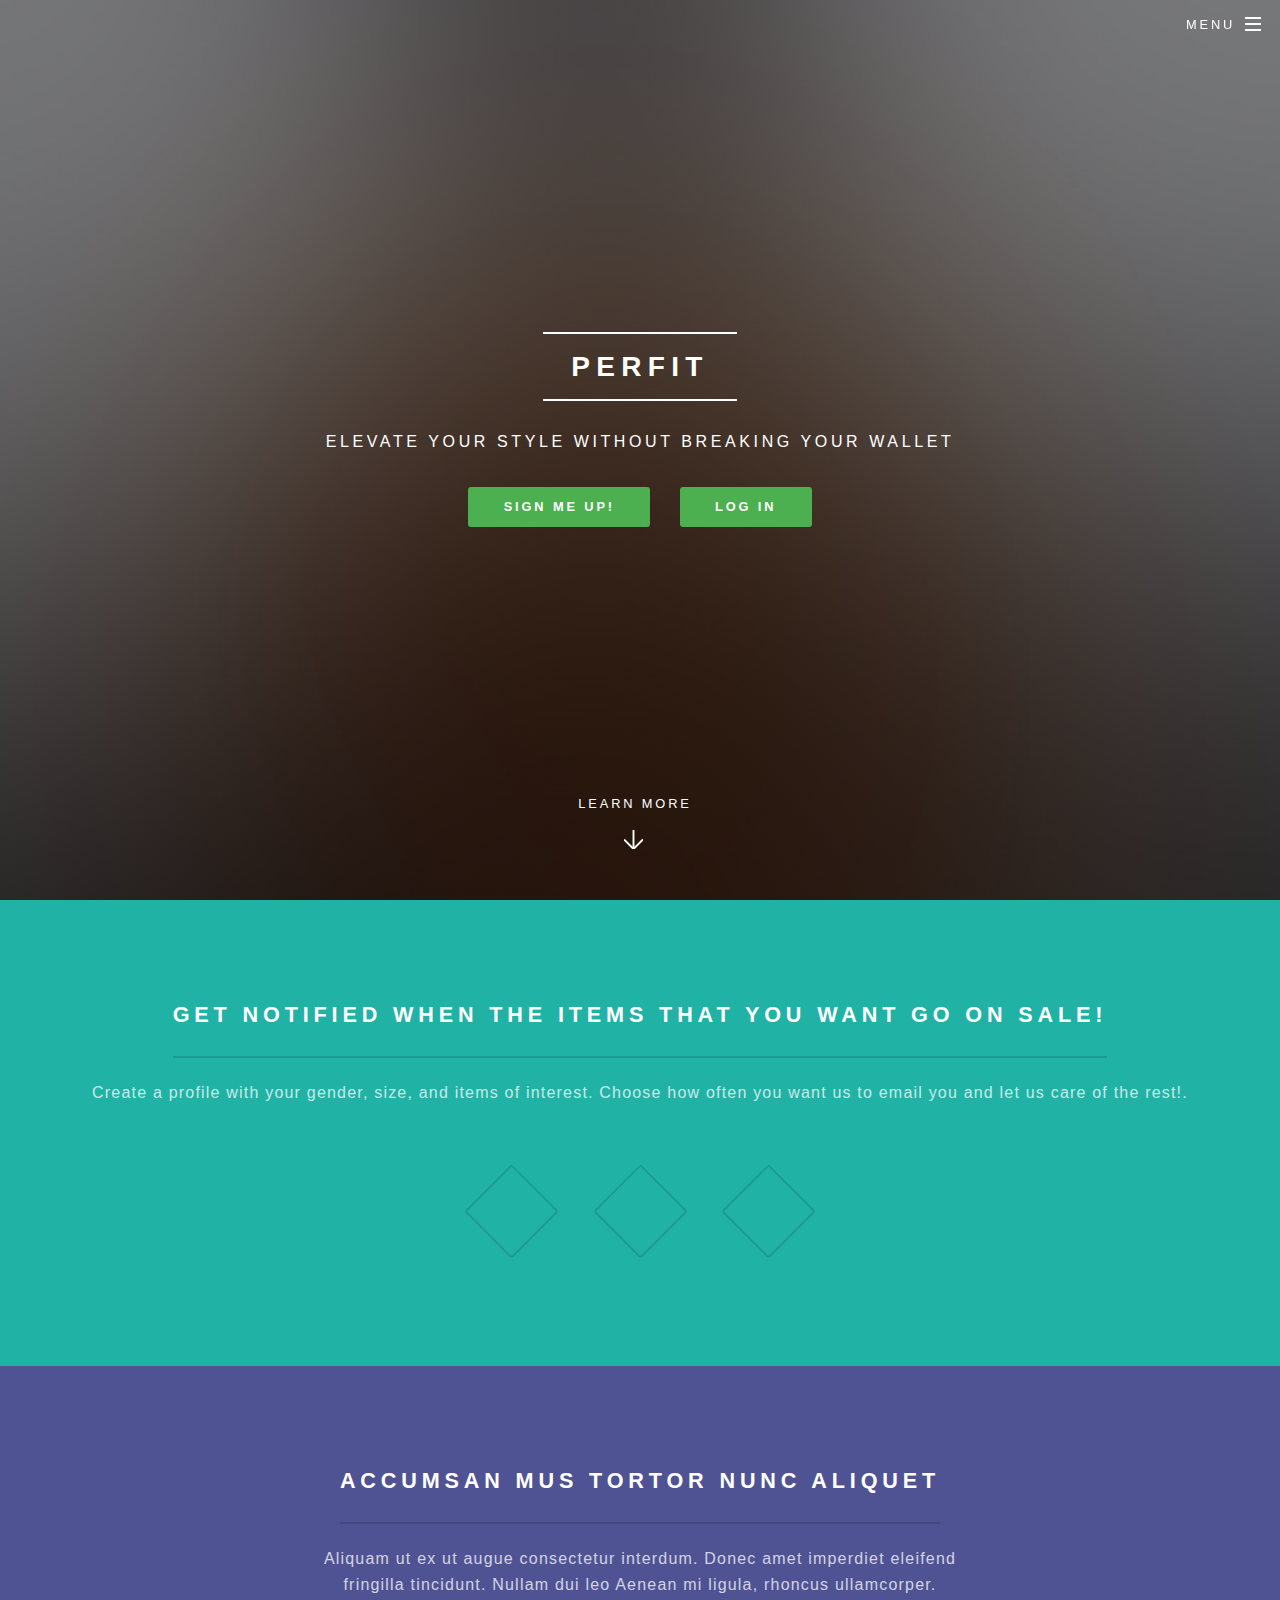
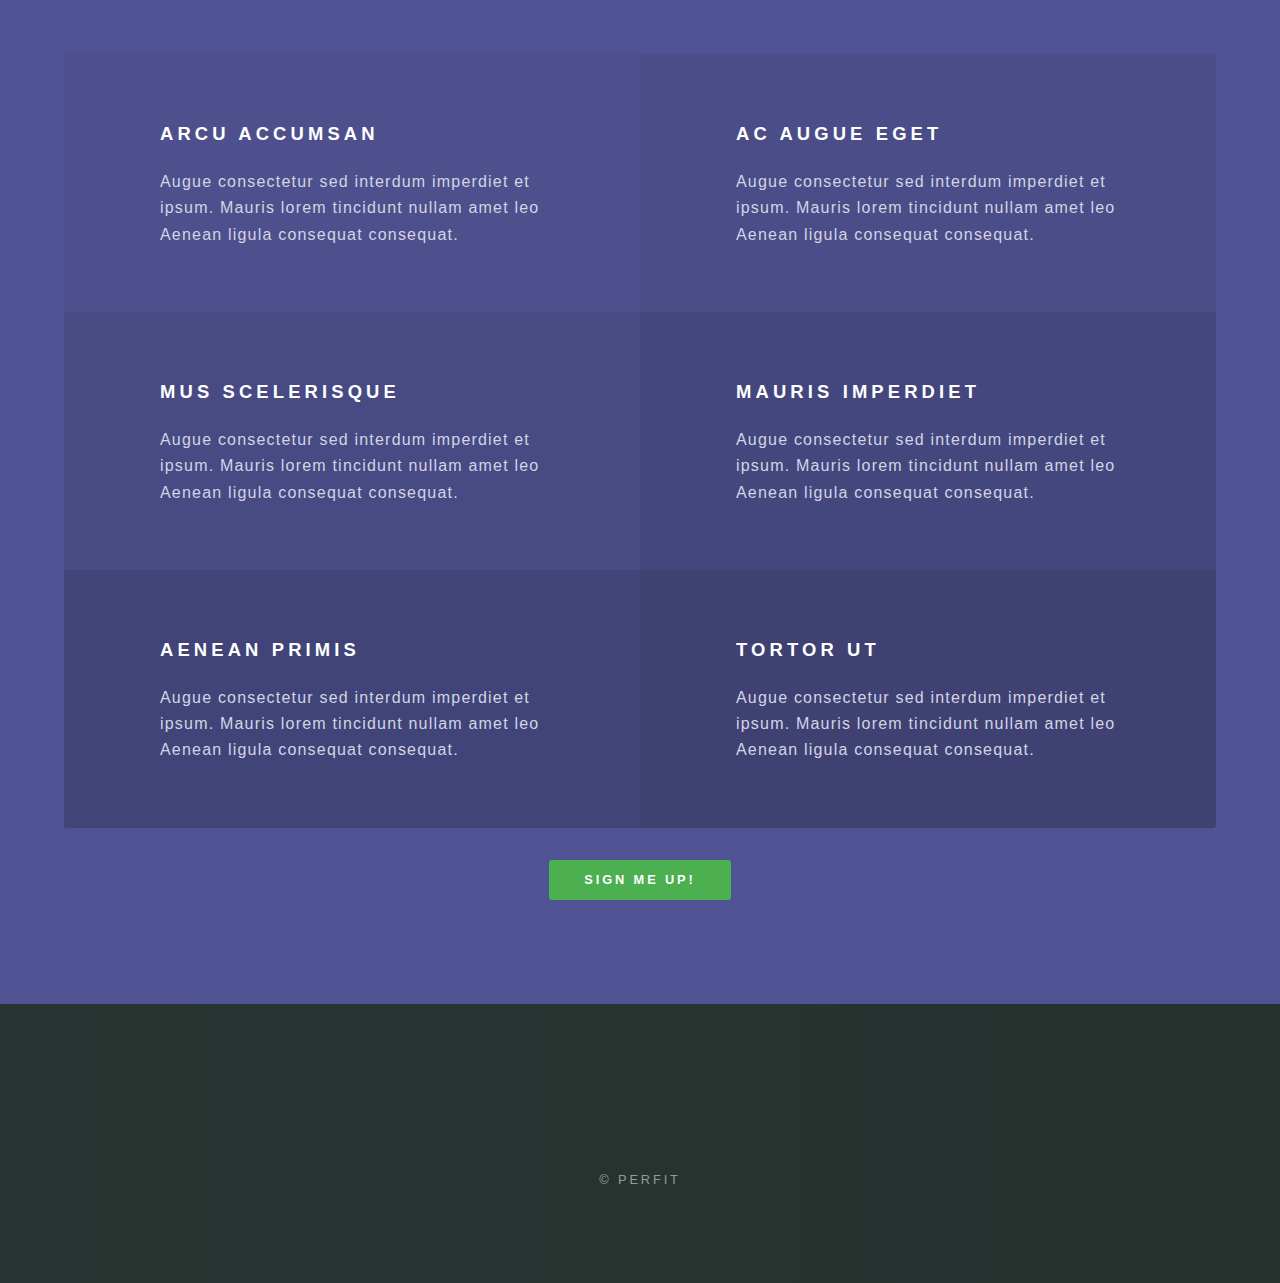
==== commit 1cb66144: "added profile" ====
--- a/index.html
+++ b/index.html
@@ -48,7 +48,9 @@
 							<p>Elevate your style without breaking your wallet</p>
 							<ul class="actions">
 								<li><a href="signup.html" class="button special">Sign Me Up!</a></li>
+								<li><a href="login.html" class="button special">Log In</a></li>
 							</ul>
+							
 						</div>
 						<a href="#one" class="more scrolly">Learn More</a>
 					</section>
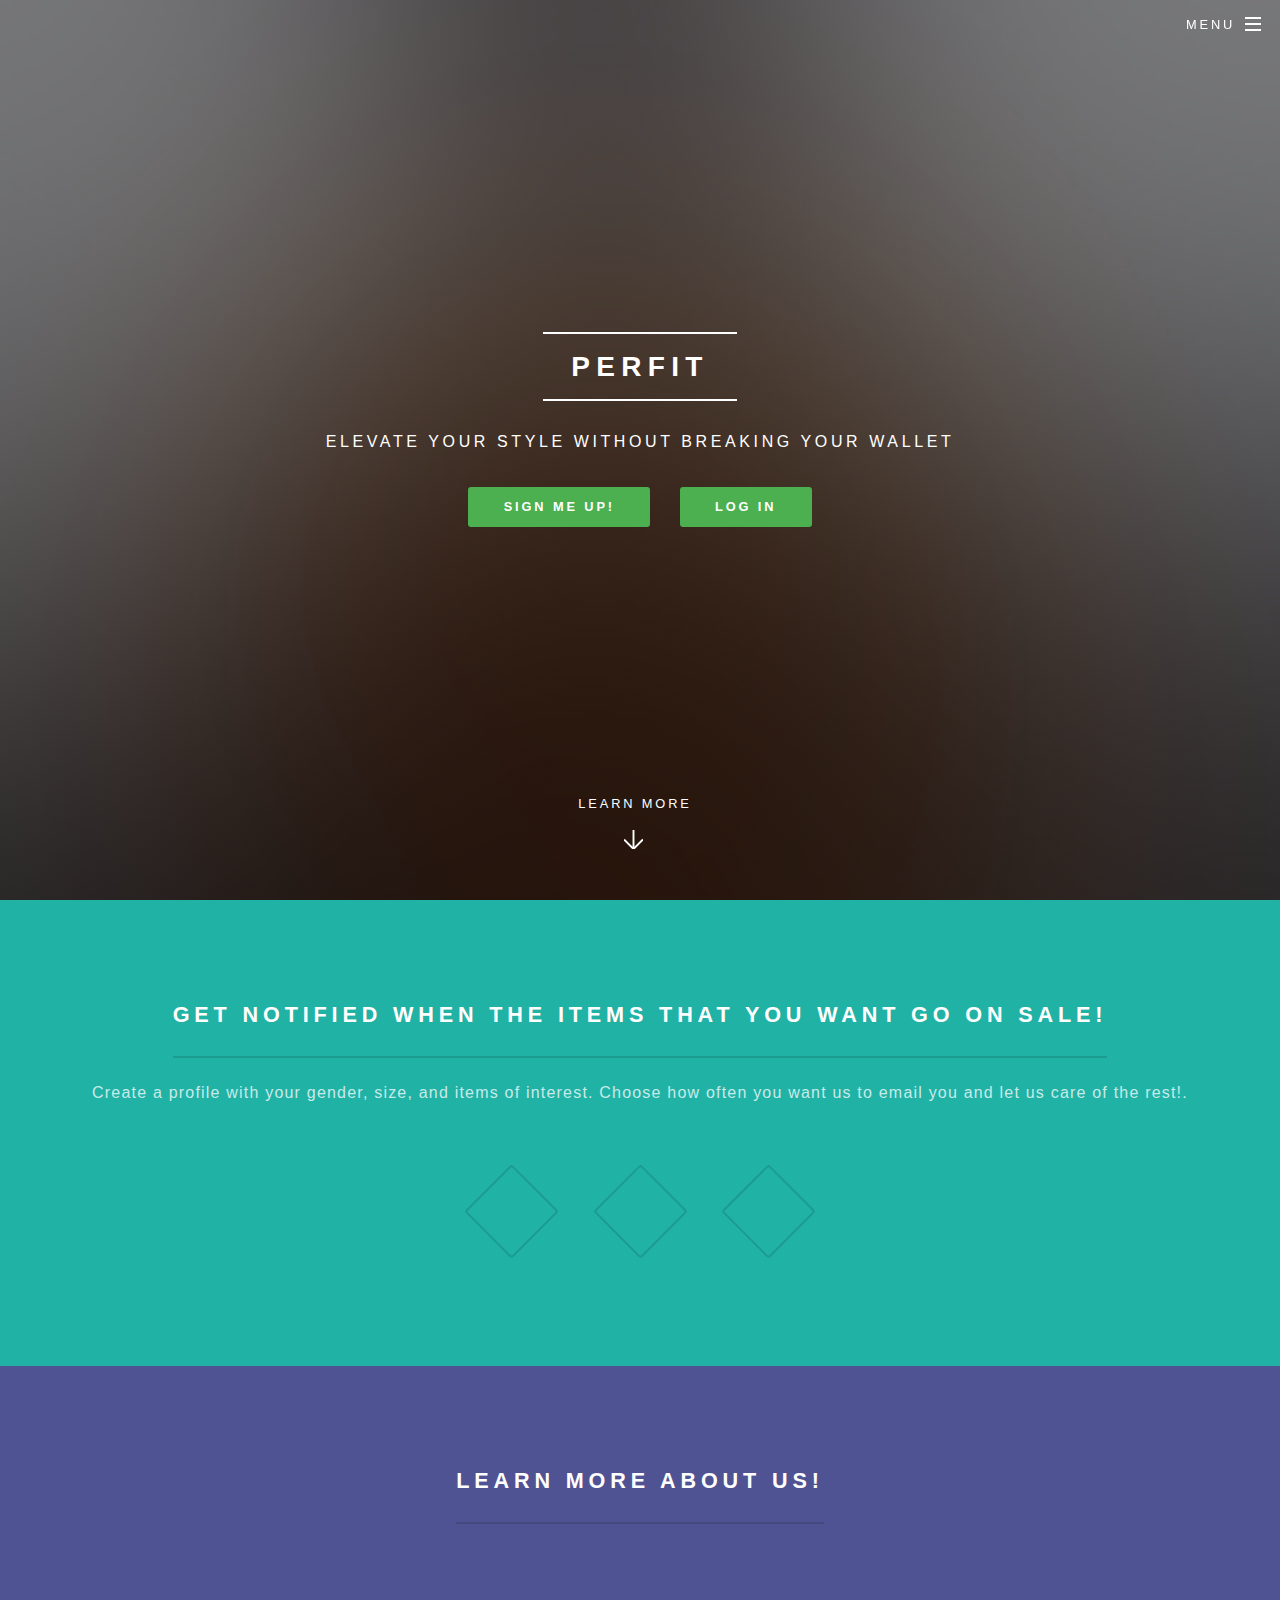
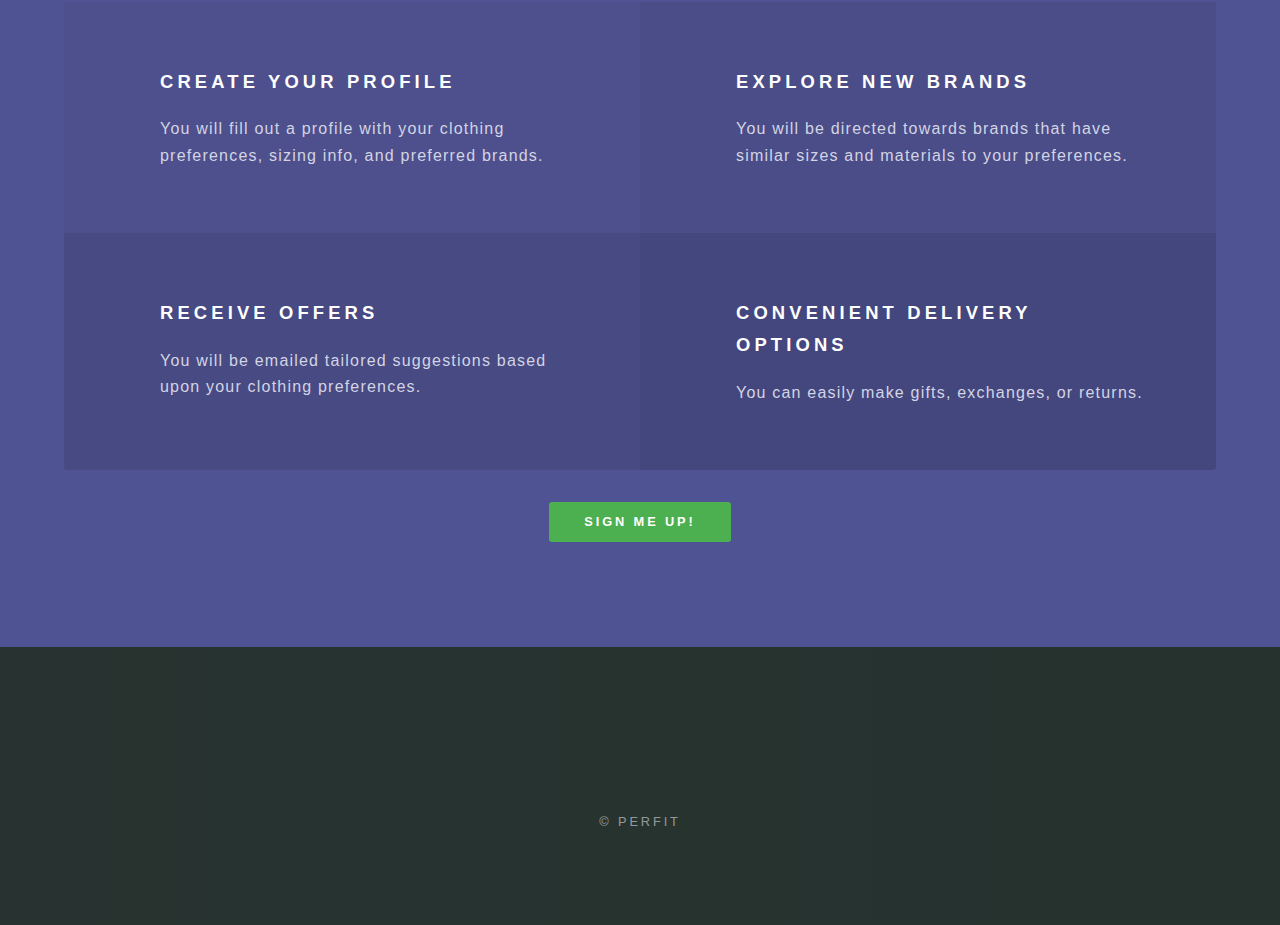
==== commit 5fb71dc3: "changed" ====
--- a/index.html
+++ b/index.html
@@ -6,7 +6,7 @@
 -->
 <html>
 	<head>
-		<title>Spectral by HTML5 UP</title>
+		<title>PerFit</title>
 		<meta charset="utf-8" />
 		<meta name="viewport" content="width=device-width, initial-scale=1" />
 		<!--[if lte IE 8]><script src="assets/js/ie/html5shiv.js"></script><![endif]-->
@@ -99,34 +99,25 @@
 					<section id="three" class="wrapper style3 special">
 						<div class="inner">
 							<header class="major">
-								<h2>Accumsan mus tortor nunc aliquet</h2>
-								<p>Aliquam ut ex ut augue consectetur interdum. Donec amet imperdiet eleifend<br />
-								fringilla tincidunt. Nullam dui leo Aenean mi ligula, rhoncus ullamcorper.</p>
+								<h2>Learn More About Us!</h2>
+								<p></p>
 							</header>
 							<ul class="features">
 								<li class="icon fa-paper-plane-o">
-									<h3>Arcu accumsan</h3>
-									<p>Augue consectetur sed interdum imperdiet et ipsum. Mauris lorem tincidunt nullam amet leo Aenean ligula consequat consequat.</p>
+									<h3>Create your profile</h3>
+									<p>You will fill out a profile with your clothing preferences, sizing info, and preferred brands.</p>
 								</li>
 								<li class="icon fa-laptop">
-									<h3>Ac Augue Eget</h3>
-									<p>Augue consectetur sed interdum imperdiet et ipsum. Mauris lorem tincidunt nullam amet leo Aenean ligula consequat consequat.</p>
+									<h3>Explore New Brands</h3>
+									<p>You will be directed towards brands that have similar sizes and materials to your preferences. </p>
 								</li>
 								<li class="icon fa-code">
-									<h3>Mus Scelerisque</h3>
-									<p>Augue consectetur sed interdum imperdiet et ipsum. Mauris lorem tincidunt nullam amet leo Aenean ligula consequat consequat.</p>
+									<h3>Receive Offers</h3>
+									<p>You will be emailed tailored suggestions based upon your clothing preferences.</p>
 								</li>
 								<li class="icon fa-headphones">
-									<h3>Mauris Imperdiet</h3>
-									<p>Augue consectetur sed interdum imperdiet et ipsum. Mauris lorem tincidunt nullam amet leo Aenean ligula consequat consequat.</p>
-								</li>
-								<li class="icon fa-heart-o">
-									<h3>Aenean Primis</h3>
-									<p>Augue consectetur sed interdum imperdiet et ipsum. Mauris lorem tincidunt nullam amet leo Aenean ligula consequat consequat.</p>
-								</li>
-								<li class="icon fa-flag-o">
-									<h3>Tortor Ut</h3>
-									<p>Augue consectetur sed interdum imperdiet et ipsum. Mauris lorem tincidunt nullam amet leo Aenean ligula consequat consequat.</p>
+									<h3>Convenient Delivery Options</h3>
+									<p>You can easily make gifts, exchanges, or returns.</p>
 								</li>
 							</ul>
 							<ul class="actions">
